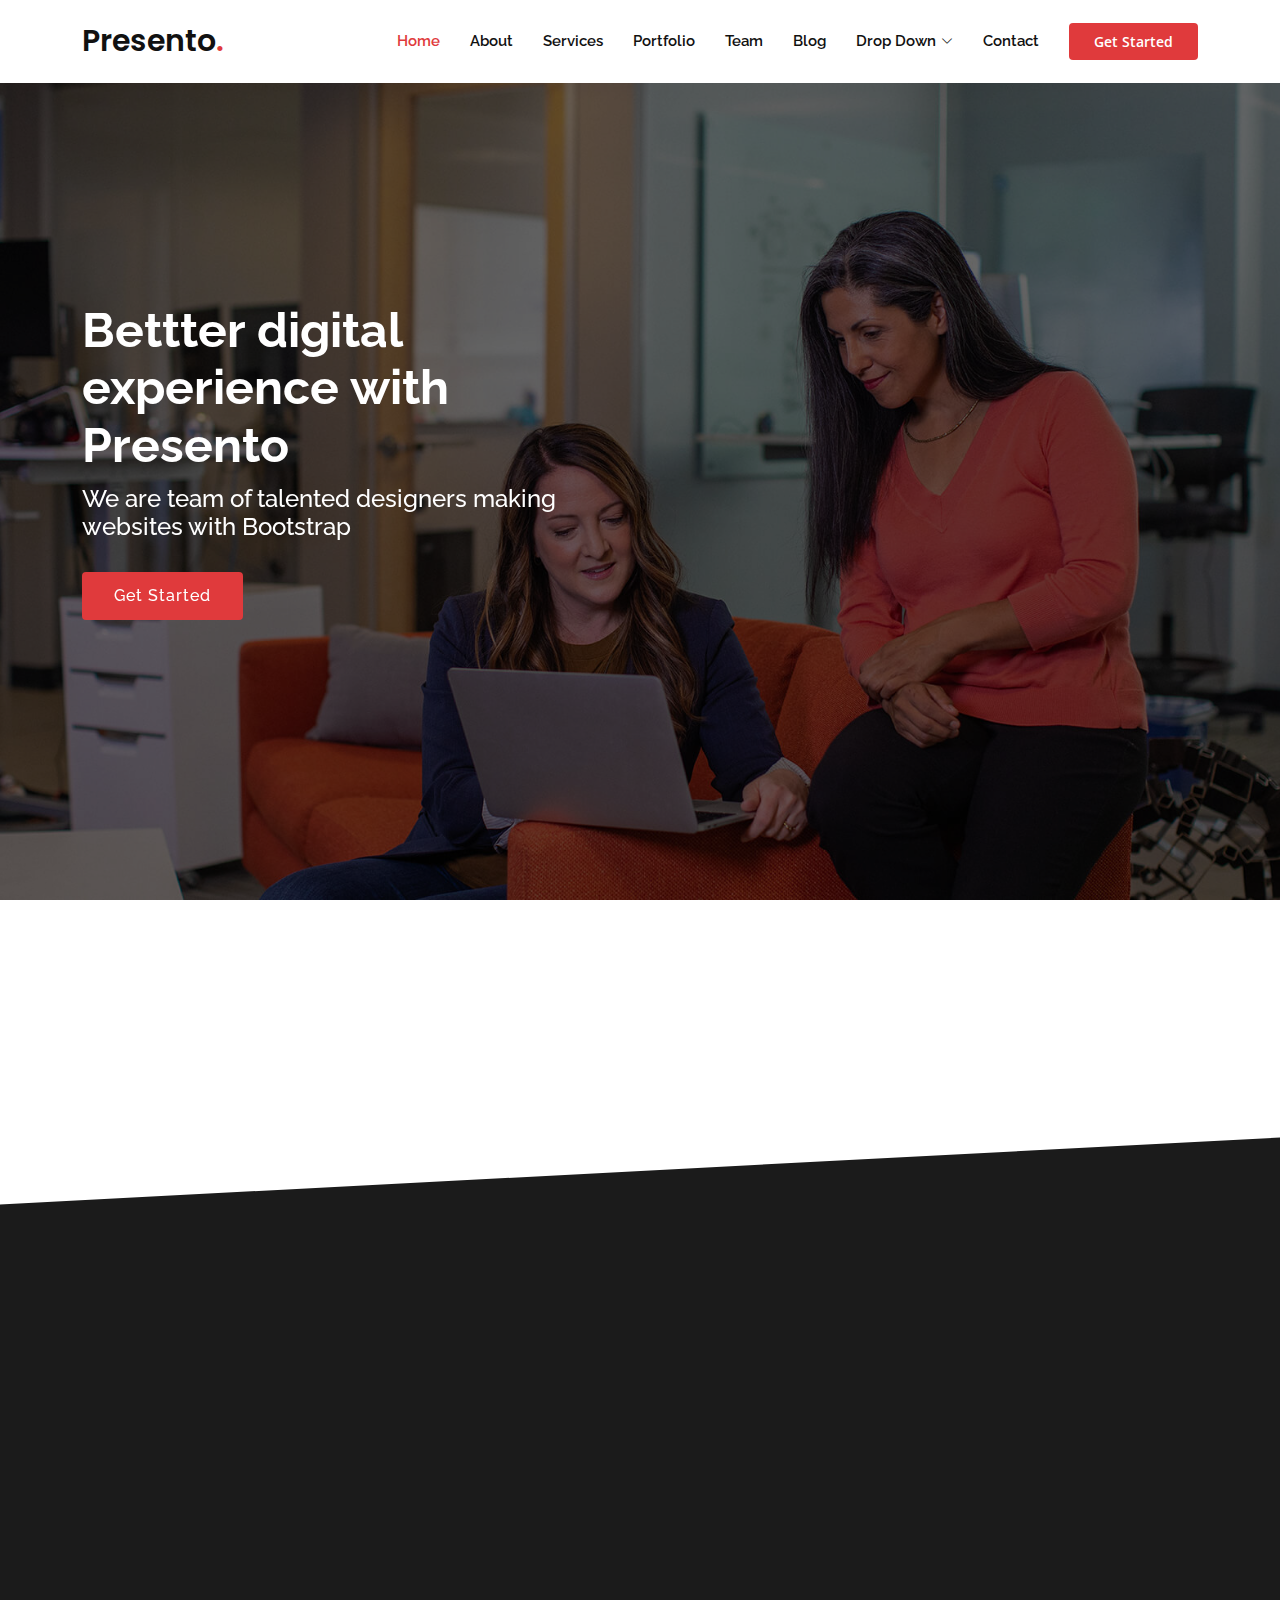
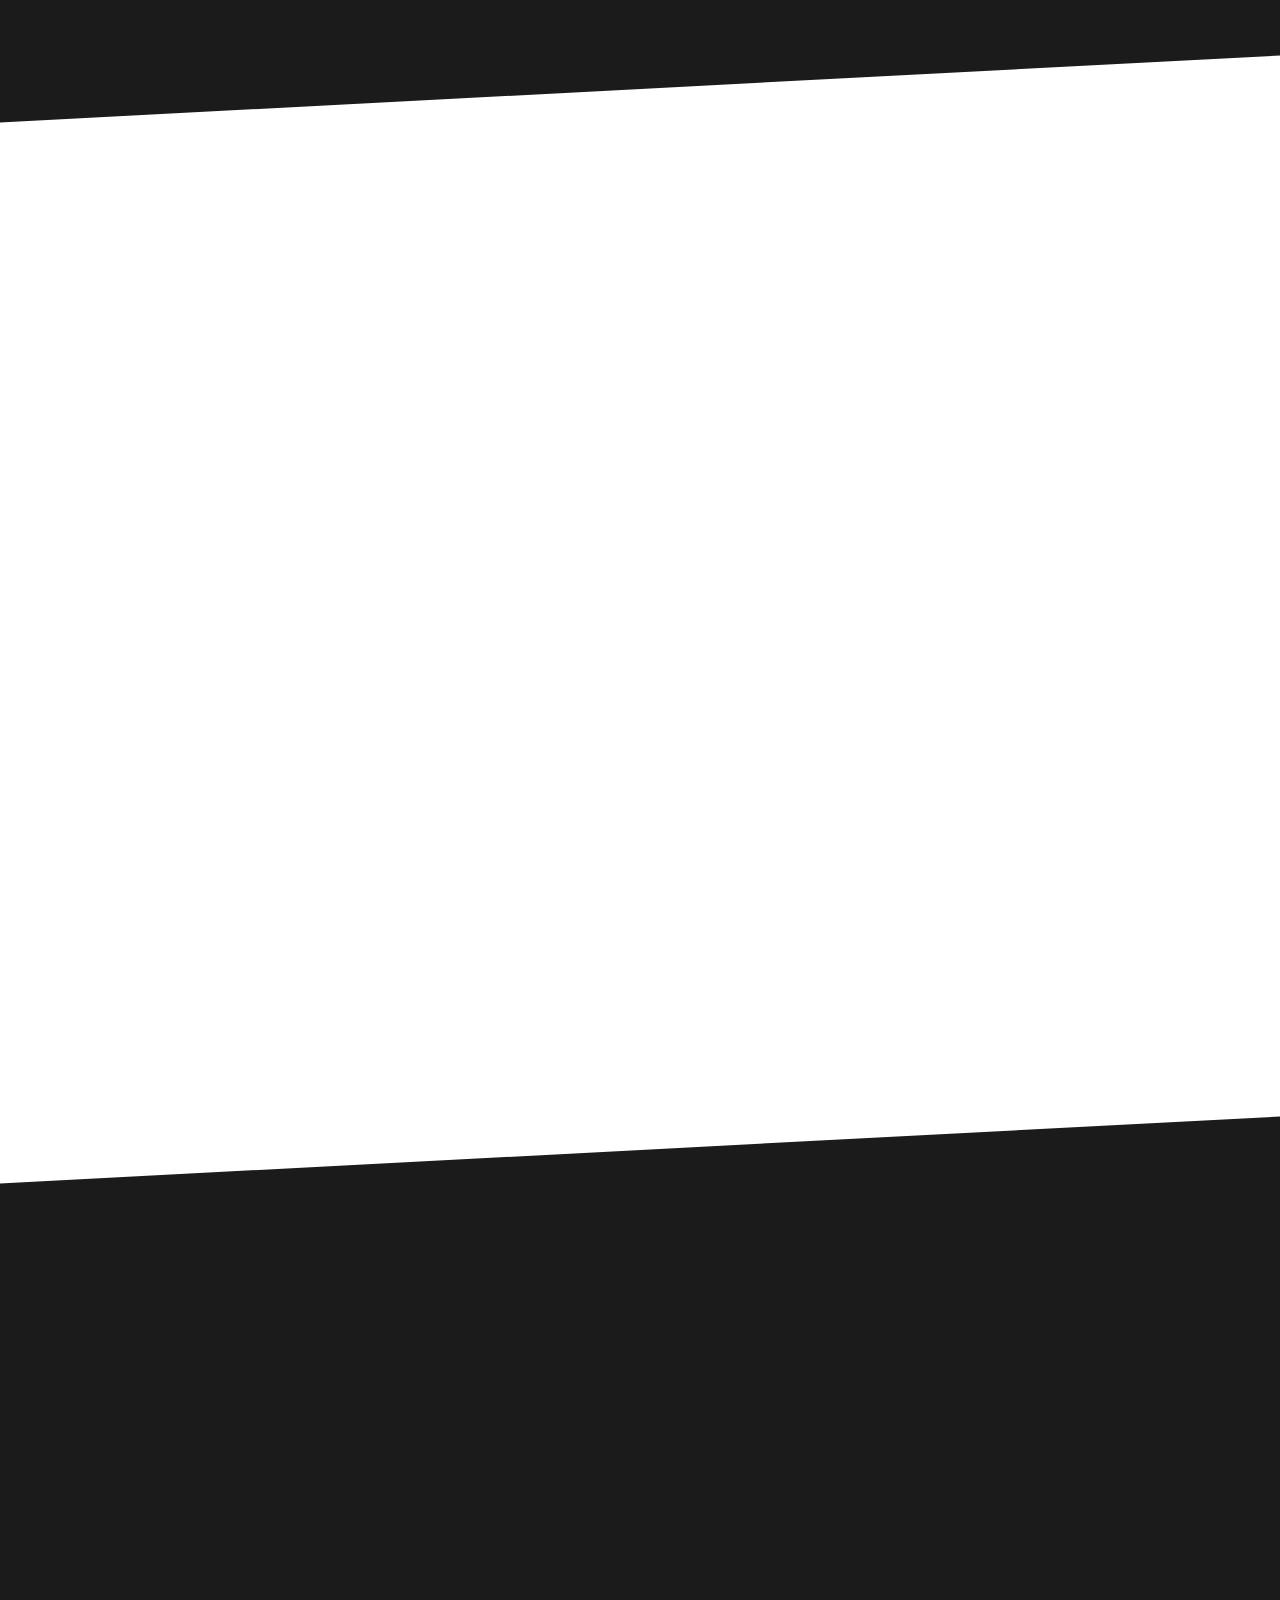
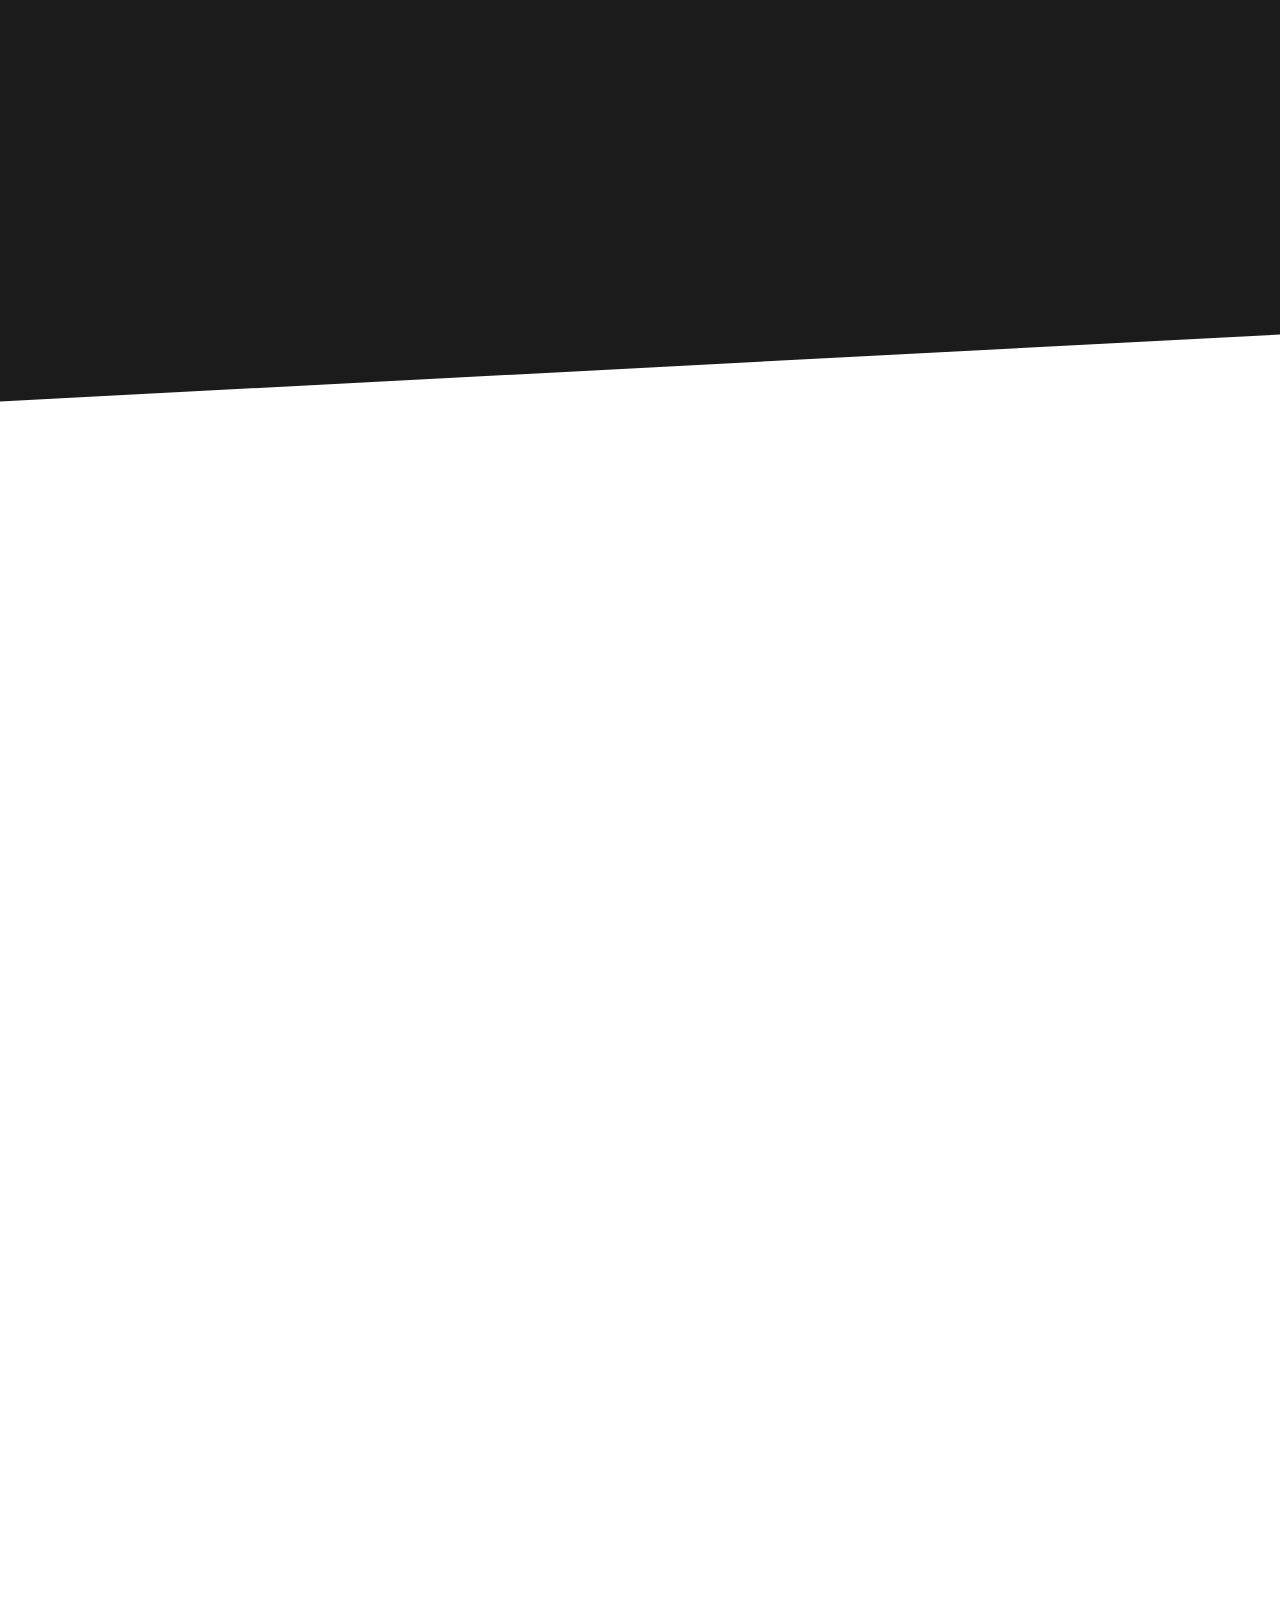
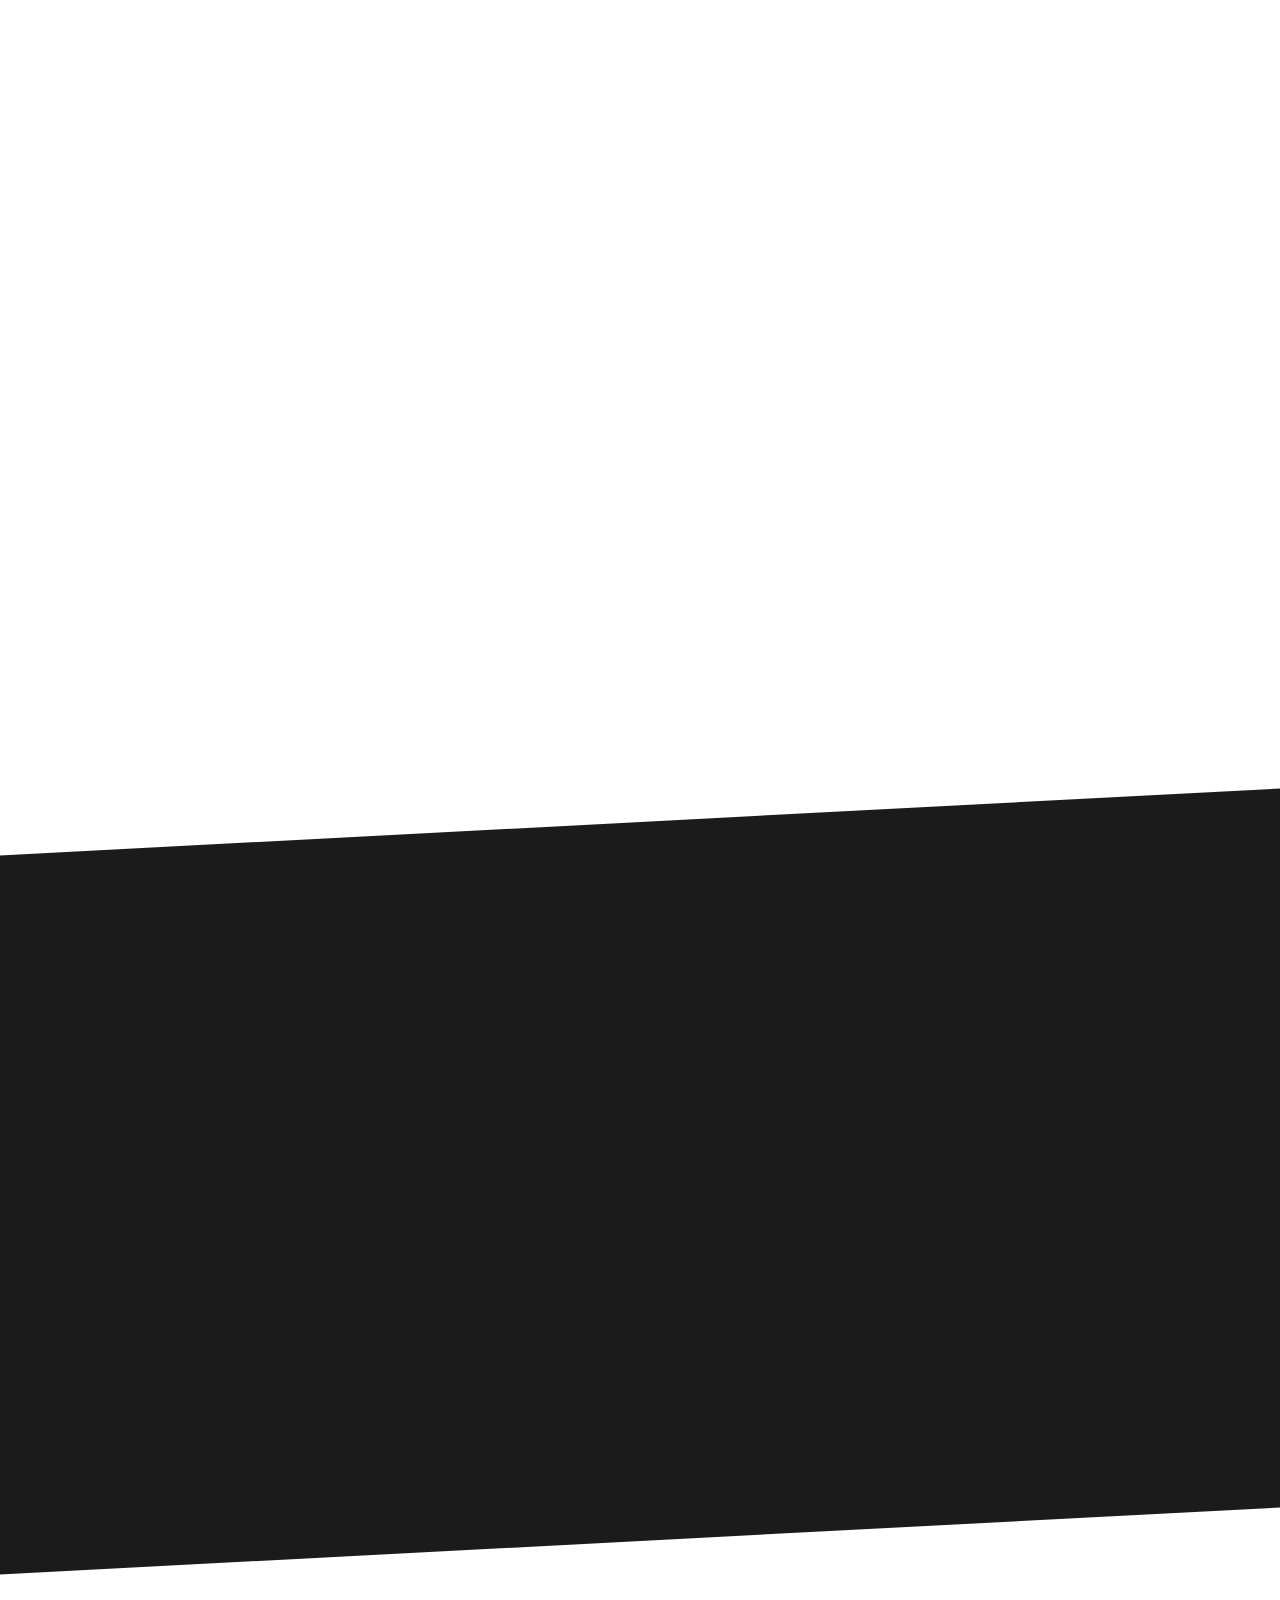
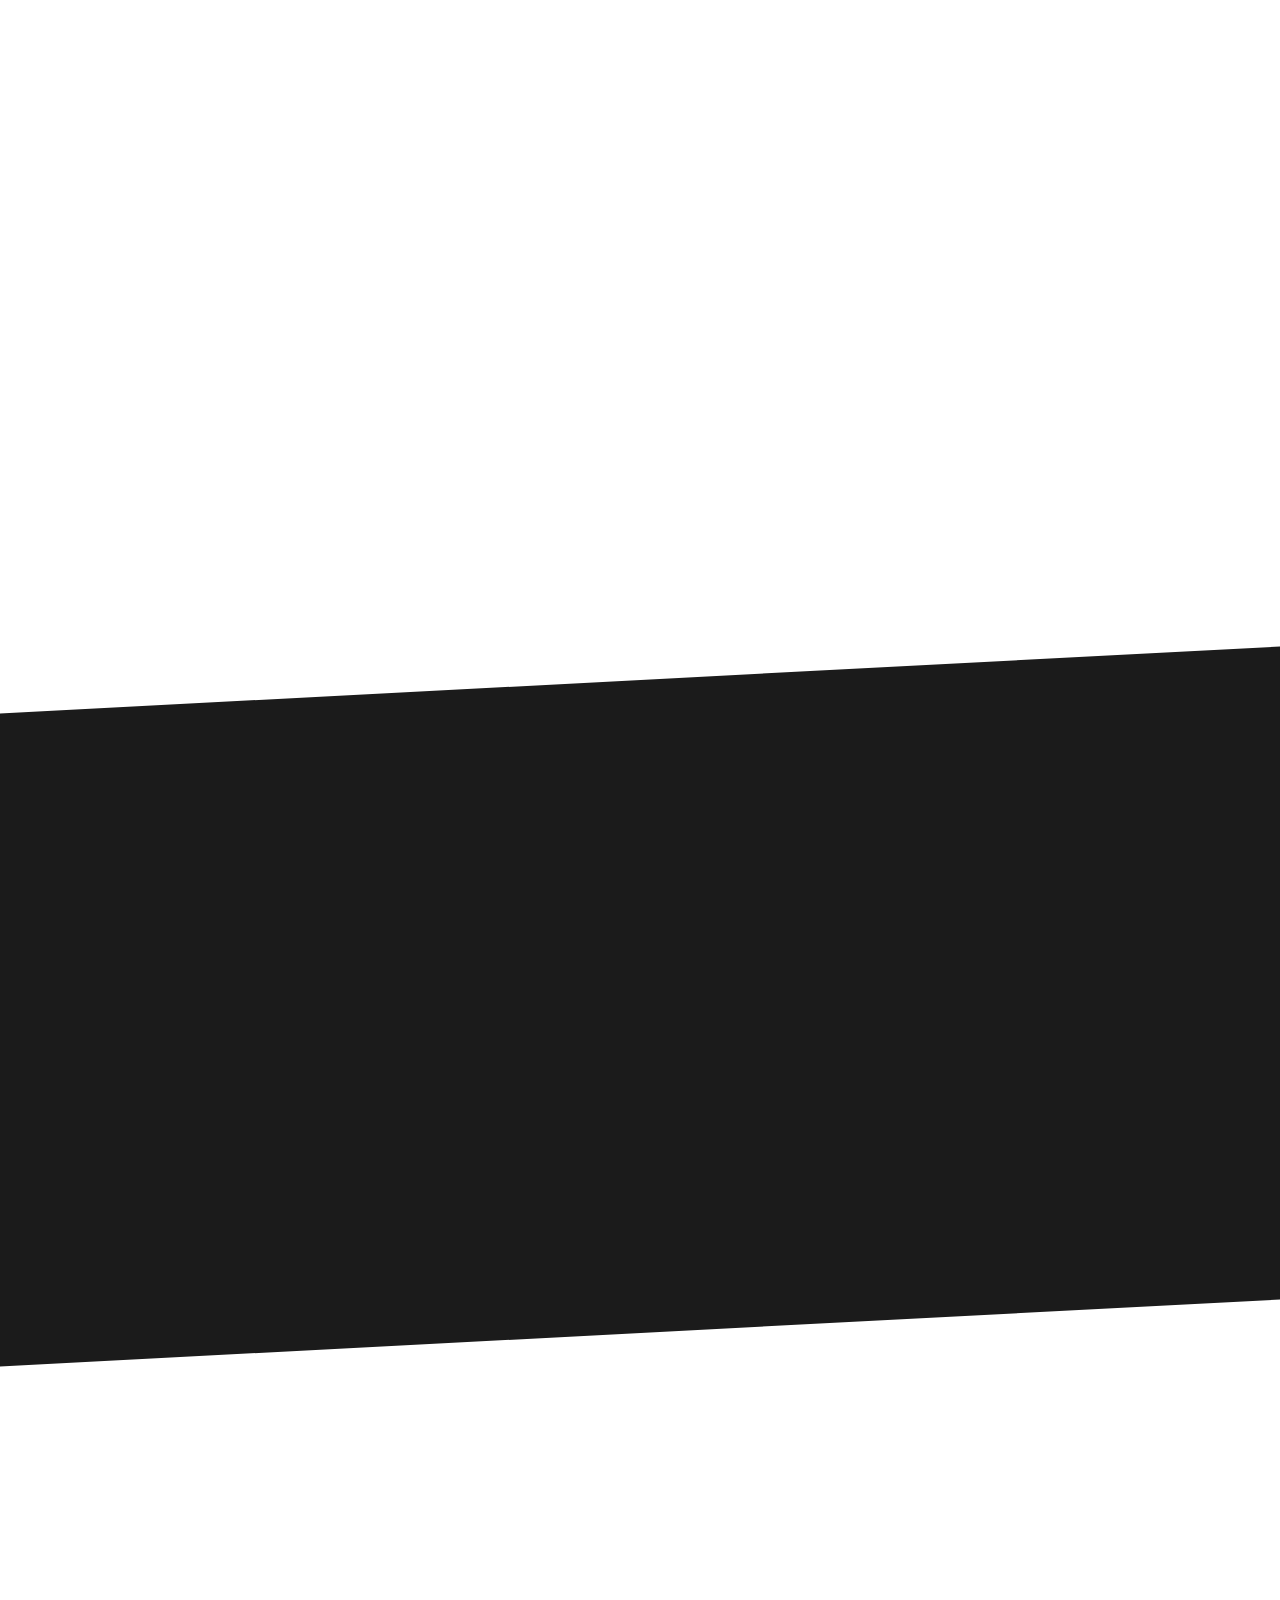
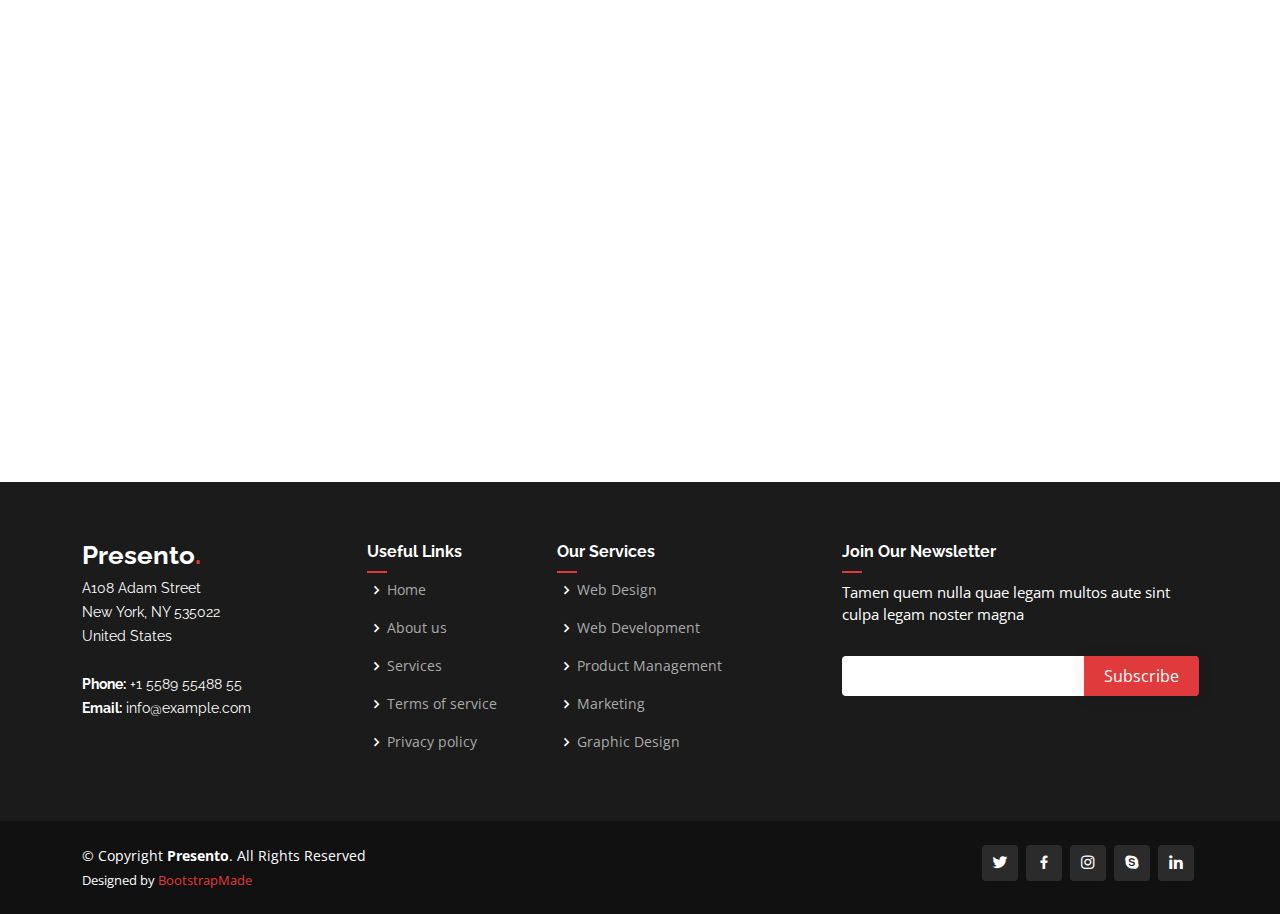
==== index.html @ 9e13e2d4 "asdasdasdas" ====
<!DOCTYPE html>
<html lang="en">

<head>
  <meta charset="utf-8">
  <meta content="width=device-width, initial-scale=1.0" name="viewport">

  <title>Presento Bootstrap Template - Index</title>
  <meta content="" name="description">
  <meta content="" name="keywords">

  <!-- Favicons -->
  <link href="assets/img/favicon.png" rel="icon">
  <link href="assets/img/apple-touch-icon.png" rel="apple-touch-icon">

  <!-- Google Fonts -->
  <link href="https://fonts.googleapis.com/css?family=Open+Sans:300,300i,400,400i,600,600i,700,700i|Raleway:300,300i,400,400i,500,500i,600,600i,700,700i|Poppins:300,300i,400,400i,500,500i,600,600i,700,700i" rel="stylesheet">

  <!-- Vendor CSS Files -->
  <link href="assets/vendor/aos/aos.css" rel="stylesheet">
  <link href="assets/vendor/bootstrap/css/bootstrap.min.css" rel="stylesheet">
  <link href="assets/vendor/bootstrap-icons/bootstrap-icons.css" rel="stylesheet">
  <link href="assets/vendor/boxicons/css/boxicons.min.css" rel="stylesheet">
  <link href="assets/vendor/glightbox/css/glightbox.min.css" rel="stylesheet">
  <link href="assets/vendor/remixicon/remixicon.css" rel="stylesheet">
  <link href="assets/vendor/swiper/swiper-bundle.min.css" rel="stylesheet">

  <!-- Template Main CSS File -->
  <link href="assets/css/style.css" rel="stylesheet">

  <!-- =======================================================
  * Template Name: Presento - v3.7.0
  * Template URL: https://bootstrapmade.com/presento-bootstrap-corporate-template/
  * Author: BootstrapMade.com
  * License: https://bootstrapmade.com/license/
  ======================================================== -->
</head>

<body>

  <!-- ======= Header ======= -->
  <header id="header" class="fixed-top d-flex align-items-center">
    <div class="container d-flex align-items-center">
      <h1 class="logo me-auto"><a href="index.html">Presento<span>.</span></a></h1>
      <!-- Uncomment below if you prefer to use an image logo -->
      <!-- <a href="index.html" class="logo me-auto"><img src="assets/img/logo.png" alt=""></a>-->

      <nav id="navbar" class="navbar order-last order-lg-0">
        <ul>
          <li><a class="nav-link scrollto active" href="#hero">Home</a></li>
          <li><a class="nav-link scrollto" href="#about">About</a></li>
          <li><a class="nav-link scrollto" href="#services">Services</a></li>
          <li><a class="nav-link scrollto " href="#portfolio">Portfolio</a></li>
          <li><a class="nav-link scrollto" href="#team">Team</a></li>
          <li><a href="blog.html">Blog</a></li>
          <li class="dropdown"><a href="#"><span>Drop Down</span> <i class="bi bi-chevron-down"></i></a>
            <ul>
              <li><a href="#">Drop Down 1</a></li>
              <li class="dropdown"><a href="#"><span>Deep Drop Down</span> <i class="bi bi-chevron-right"></i></a>
                <ul>
                  <li><a href="#">Deep Drop Down 1</a></li>
                  <li><a href="#">Deep Drop Down 2</a></li>
                  <li><a href="#">Deep Drop Down 3</a></li>
                  <li><a href="#">Deep Drop Down 4</a></li>
                  <li><a href="#">Deep Drop Down 5</a></li>
                </ul>
              </li>
              <li><a href="#">Drop Down 2</a></li>
              <li><a href="#">Drop Down 3</a></li>
              <li><a href="#">Drop Down 4</a></li>
            </ul>
          </li>
          <li><a class="nav-link scrollto" href="#contact">Contact</a></li>
        </ul>
        <i class="bi bi-list mobile-nav-toggle"></i>
      </nav><!-- .navbar -->

      <a href="#about" class="get-started-btn scrollto">Get Started</a>
    </div>
  </header><!-- End Header -->

  <!-- ======= Hero Section ======= -->
  <section id="hero" class="d-flex align-items-center">

    <div class="container" data-aos="zoom-out" data-aos-delay="100">
      <div class="row">
        <div class="col-xl-6">
          <h1>Bettter digital experience with Presento</h1>
          <h2>We are team of talented designers making websites with Bootstrap</h2>
          <a href="#about" class="btn-get-started scrollto">Get Started</a>
        </div>
      </div>
    </div>

  </section><!-- End Hero -->

  <main id="main">

    <!-- ======= Clients Section ======= -->
    <section id="clients" class="clients">
      <div class="container" data-aos="zoom-in">

        <div class="clients-slider swiper">
          <div class="swiper-wrapper align-items-center">
            <div class="swiper-slide"><img src="assets/img/clients/client-1.png" class="img-fluid" alt=""></div>
            <div class="swiper-slide"><img src="assets/img/clients/client-2.png" class="img-fluid" alt=""></div>
            <div class="swiper-slide"><img src="assets/img/clients/client-3.png" class="img-fluid" alt=""></div>
            <div class="swiper-slide"><img src="assets/img/clients/client-4.png" class="img-fluid" alt=""></div>
            <div class="swiper-slide"><img src="assets/img/clients/client-5.png" class="img-fluid" alt=""></div>
            <div class="swiper-slide"><img src="assets/img/clients/client-6.png" class="img-fluid" alt=""></div>
            <div class="swiper-slide"><img src="assets/img/clients/client-7.png" class="img-fluid" alt=""></div>
            <div class="swiper-slide"><img src="assets/img/clients/client-8.png" class="img-fluid" alt=""></div>
          </div>
          <div class="swiper-pagination"></div>
          <!-- a comment -->
          <!-- a comment -->
        </div>

      </div>
    </section><!-- End Clients Section -->

    <!-- ======= About Section ======= -->
    <section id="about" class="about section-bg">
      <div class="container" data-aos="fade-up">

        <div class="row no-gutters">
          <div class="content col-xl-5 d-flex align-items-stretch">
            <div class="content">
              <h3>Voluptatem dignissimos provident quasi</h3>
              <p>
                Lorem ipsum dolor sit amet, consectetur adipiscing elit, sed do eiusmod tempor incididunt ut labore et dolore magna aliqua. Duis aute irure dolor in reprehenderit
              </p>
              <a href="#" class="about-btn"><span>About us</span> <i class="bx bx-chevron-right"></i></a>
            </div>
          </div>
          <div class="col-xl-7 d-flex align-items-stretch">
            <div class="icon-boxes d-flex flex-column justify-content-center">
              <div class="row">
                <div class="col-md-6 icon-box" data-aos="fade-up" data-aos-delay="100">
                  <i class="bx bx-receipt"></i>
                  <h4>Corporis voluptates sit</h4>
                  <p>Consequuntur sunt aut quasi enim aliquam quae harum pariatur laboris nisi ut aliquip</p>
                </div>
                <div class="col-md-6 icon-box" data-aos="fade-up" data-aos-delay="200">
                  <i class="bx bx-cube-alt"></i>
                  <h4>Ullamco laboris nisi</h4>
                  <p>Excepteur sint occaecat cupidatat non proident, sunt in culpa qui officia deserunt</p>
                </div>
                <div class="col-md-6 icon-box" data-aos="fade-up" data-aos-delay="300">
                  <i class="bx bx-images"></i>
                  <h4>Labore consequatur</h4>
                  <p>Aut suscipit aut cum nemo deleniti aut omnis. Doloribus ut maiores omnis facere</p>
                </div>
                <div class="col-md-6 icon-box" data-aos="fade-up" data-aos-delay="400">
                  <i class="bx bx-shield"></i>
                  <h4>Beatae veritatis</h4>
                  <p>Expedita veritatis consequuntur nihil tempore laudantium vitae denat pacta</p>
                </div>
              </div>
            </div><!-- End .content-->
          </div>
        </div>

      </div>
    </section><!-- End About Section -->

    <!-- ======= Counts Section ======= -->
    <section id="counts" class="counts">
      <div class="container" data-aos="fade-up">

        <div class="row">

          <div class="col-lg-3 col-md-6">
            <div class="count-box">
              <i class="bi bi-emoji-smile"></i>
              <span data-purecounter-start="0" data-purecounter-end="232" data-purecounter-duration="1" class="purecounter"></span>
              <p>Happy Clients</p>
            </div>
          </div>

          <div class="col-lg-3 col-md-6 mt-5 mt-md-0">
            <div class="count-box">
              <i class="bi bi-journal-richtext"></i>
              <span data-purecounter-start="0" data-purecounter-end="521" data-purecounter-duration="1" class="purecounter"></span>
              <p>Projects</p>
            </div>
          </div>

          <div class="col-lg-3 col-md-6 mt-5 mt-lg-0">
            <div class="count-box">
              <i class="bi bi-headset"></i>
              <span data-purecounter-start="0" data-purecounter-end="1463" data-purecounter-duration="1" class="purecounter"></span>
              <p>Hours Of Support</p>
            </div>
          </div>

          <div class="col-lg-3 col-md-6 mt-5 mt-lg-0">
            <div class="count-box">
              <i class="bi bi-people"></i>
              <span data-purecounter-start="0" data-purecounter-end="15" data-purecounter-duration="1" class="purecounter"></span>
              <p>Hard Workers</p>
            </div>
          </div>

        </div>

      </div>
    </section><!-- End Counts Section -->

    <!-- ======= Tabs Section ======= -->
    <section id="tabs" class="tabs">
      <div class="container" data-aos="fade-up">

        <ul class="nav nav-tabs row d-flex">
          <li class="nav-item col-3">
            <a class="nav-link active show" data-bs-toggle="tab" data-bs-target="#tab-1">
              <i class="ri-gps-line"></i>
              <h4 class="d-none d-lg-block">Modi sit est dela pireda nest</h4>
            </a>
          </li>
          <li class="nav-item col-3">
            <a class="nav-link" data-bs-toggle="tab" data-bs-target="#tab-2">
              <i class="ri-body-scan-line"></i>
              <h4 class="d-none d-lg-block">Unde praesenti mara setra le</h4>
            </a>
          </li>
          <li class="nav-item col-3">
            <a class="nav-link" data-bs-toggle="tab" data-bs-target="#tab-3">
              <i class="ri-sun-line"></i>
              <h4 class="d-none d-lg-block">Pariatur explica nitro dela</h4>
            </a>
          </li>
          <li class="nav-item col-3">
            <a class="nav-link" data-bs-toggle="tab" data-bs-target="#tab-4">
              <i class="ri-store-line"></i>
              <h4 class="d-none d-lg-block">Nostrum qui dile node</h4>
            </a>
          </li>
        </ul>

        <div class="tab-content">
          <div class="tab-pane active show" id="tab-1">
            <div class="row">
              <div class="col-lg-6 order-2 order-lg-1 mt-3 mt-lg-0" data-aos="fade-up" data-aos-delay="100">
                <h3>Voluptatem dignissimos provident quasi corporis voluptates sit assumenda.</h3>
                <p class="fst-italic">
                  Lorem ipsum dolor sit amet, consectetur adipiscing elit, sed do eiusmod tempor incididunt ut labore et dolore
                  magna aliqua.
                </p>
                <ul>
                  <li><i class="ri-check-double-line"></i> Ullamco laboris nisi ut aliquip ex ea commodo consequat.</li>
                  <li><i class="ri-check-double-line"></i> Duis aute irure dolor in reprehenderit in voluptate velit.</li>
                  <li><i class="ri-check-double-line"></i> Ullamco laboris nisi ut aliquip ex ea commodo consequat. Duis aute irure dolor in reprehenderit in voluptate trideta storacalaperda mastiro dolore eu fugiat nulla pariatur.</li>
                </ul>
                <p>
                  Ullamco laboris nisi ut aliquip ex ea commodo consequat. Duis aute irure dolor in reprehenderit in voluptate
                  velit esse cillum dolore eu fugiat nulla pariatur. Excepteur sint occaecat cupidatat non proident, sunt in
                  culpa qui officia deserunt mollit anim id est laborum
                </p>
              </div>
              <div class="col-lg-6 order-1 order-lg-2 text-center" data-aos="fade-up" data-aos-delay="200">
                <img src="assets/img/tabs-1.jpg" alt="" class="img-fluid">
              </div>
            </div>
          </div>
          <div class="tab-pane" id="tab-2">
            <div class="row">
              <div class="col-lg-6 order-2 order-lg-1 mt-3 mt-lg-0">
                <h3>Neque exercitationem debitis soluta quos debitis quo mollitia officia est</h3>
                <p>
                  Ullamco laboris nisi ut aliquip ex ea commodo consequat. Duis aute irure dolor in reprehenderit in voluptate
                  velit esse cillum dolore eu fugiat nulla pariatur. Excepteur sint occaecat cupidatat non proident, sunt in
                  culpa qui officia deserunt mollit anim id est laborum
                </p>
                <p class="fst-italic">
                  Lorem ipsum dolor sit amet, consectetur adipiscing elit, sed do eiusmod tempor incididunt ut labore et dolore
                  magna aliqua.
                </p>
                <ul>
                  <li><i class="ri-check-double-line"></i> Ullamco laboris nisi ut aliquip ex ea commodo consequat.</li>
                  <li><i class="ri-check-double-line"></i> Duis aute irure dolor in reprehenderit in voluptate velit.</li>
                  <li><i class="ri-check-double-line"></i> Provident mollitia neque rerum asperiores dolores quos qui a. Ipsum neque dolor voluptate nisi sed.</li>
                  <li><i class="ri-check-double-line"></i> Ullamco laboris nisi ut aliquip ex ea commodo consequat. Duis aute irure dolor in reprehenderit in voluptate trideta storacalaperda mastiro dolore eu fugiat nulla pariatur.</li>
                </ul>
              </div>
              <div class="col-lg-6 order-1 order-lg-2 text-center">
                <img src="assets/img/tabs-2.jpg" alt="" class="img-fluid">
              </div>
            </div>
          </div>
          <div class="tab-pane" id="tab-3">
            <div class="row">
              <div class="col-lg-6 order-2 order-lg-1 mt-3 mt-lg-0">
                <h3>Voluptatibus commodi ut accusamus ea repudiandae ut autem dolor ut assumenda</h3>
                <p>
                  Ullamco laboris nisi ut aliquip ex ea commodo consequat. Duis aute irure dolor in reprehenderit in voluptate
                  velit esse cillum dolore eu fugiat nulla pariatur. Excepteur sint occaecat cupidatat non proident, sunt in
                  culpa qui officia deserunt mollit anim id est laborum
                </p>
                <ul>
                  <li><i class="ri-check-double-line"></i> Ullamco laboris nisi ut aliquip ex ea commodo consequat.</li>
                  <li><i class="ri-check-double-line"></i> Duis aute irure dolor in reprehenderit in voluptate velit.</li>
                  <li><i class="ri-check-double-line"></i> Provident mollitia neque rerum asperiores dolores quos qui a. Ipsum neque dolor voluptate nisi sed.</li>
                </ul>
                <p class="fst-italic">
                  Lorem ipsum dolor sit amet, consectetur adipiscing elit, sed do eiusmod tempor incididunt ut labore et dolore
                  magna aliqua.
                </p>
              </div>
              <div class="col-lg-6 order-1 order-lg-2 text-center">
                <img src="assets/img/tabs-3.jpg" alt="" class="img-fluid">
              </div>
            </div>
          </div>
          <div class="tab-pane" id="tab-4">
            <div class="row">
              <div class="col-lg-6 order-2 order-lg-1 mt-3 mt-lg-0">
                <h3>Omnis fugiat ea explicabo sunt dolorum asperiores sequi inventore rerum</h3>
                <p>
                  Ullamco laboris nisi ut aliquip ex ea commodo consequat. Duis aute irure dolor in reprehenderit in voluptate
                  velit esse cillum dolore eu fugiat nulla pariatur. Excepteur sint occaecat cupidatat non proident, sunt in
                  culpa qui officia deserunt mollit anim id est laborum
                </p>
                <p class="fst-italic">
                  Lorem ipsum dolor sit amet, consectetur adipiscing elit, sed do eiusmod tempor incididunt ut labore et dolore
                  magna aliqua.
                </p>
                <ul>
                  <li><i class="ri-check-double-line"></i> Ullamco laboris nisi ut aliquip ex ea commodo consequat.</li>
                  <li><i class="ri-check-double-line"></i> Duis aute irure dolor in reprehenderit in voluptate velit.</li>
                  <li><i class="ri-check-double-line"></i> Ullamco laboris nisi ut aliquip ex ea commodo consequat. Duis aute irure dolor in reprehenderit in voluptate trideta storacalaperda mastiro dolore eu fugiat nulla pariatur.</li>
                </ul>
              </div>
              <div class="col-lg-6 order-1 order-lg-2 text-center">
                <img src="assets/img/tabs-4.jpg" alt="" class="img-fluid">
              </div>
            </div>
          </div>
        </div>

      </div>
    </section><!-- End Tabs Section -->

    <!-- ======= Services Section ======= -->
    <section id="services" class="services section-bg ">
      <div class="container" data-aos="fade-up">

        <div class="section-title">
          <h2>Services</h2>
          <p>Magnam dolores commodi suscipit. Necessitatibus eius consequatur ex aliquid fuga eum quidem. Sit sint consectetur velit. Quisquam quos quisquam cupiditate. Et nemo qui impedit suscipit alias ea.</p>
        </div>

        <div class="row">
          <div class="col-md-6">
            <div class="icon-box" data-aos="fade-up" data-aos-delay="100">
              <i class="bi bi-briefcase"></i>
              <h4><a href="#">Lorem Ipsum</a></h4>
              <p>Voluptatum deleniti atque corrupti quos dolores et quas molestias excepturi sint occaecati cupiditate non provident</p>
            </div>
          </div>
          <div class="col-md-6 mt-4 mt-md-0">
            <div class="icon-box" data-aos="fade-up" data-aos-delay="200">
              <i class="bi bi-card-checklist"></i>
              <h4><a href="#">Dolor Sitema</a></h4>
              <p>Minim veniam, quis nostrud exercitation ullamco laboris nisi ut aliquip ex ea commodo consequat tarad limino ata</p>
            </div>
          </div>
          <div class="col-md-6 mt-4 mt-md-0">
            <div class="icon-box" data-aos="fade-up" data-aos-delay="300">
              <i class="bi bi-bar-chart"></i>
              <h4><a href="#">Sed ut perspiciatis</a></h4>
              <p>Duis aute irure dolor in reprehenderit in voluptate velit esse cillum dolore eu fugiat nulla pariatur</p>
            </div>
          </div>
          <div class="col-md-6 mt-4 mt-md-0">
            <div class="icon-box" data-aos="fade-up" data-aos-delay="400">
              <i class="bi bi-binoculars"></i>
              <h4><a href="#">Nemo Enim</a></h4>
              <p>Excepteur sint occaecat cupidatat non proident, sunt in culpa qui officia deserunt mollit anim id est laborum</p>
            </div>
          </div>
          <div class="col-md-6 mt-4 mt-md-0">
            <div class="icon-box" data-aos="fade-up" data-aos-delay="500">
              <i class="bi bi-brightness-high"></i>
              <h4><a href="#">Magni Dolore</a></h4>
              <p>At vero eos et accusamus et iusto odio dignissimos ducimus qui blanditiis praesentium voluptatum deleniti atque</p>
            </div>
          </div>
          <div class="col-md-6 mt-4 mt-md-0">
            <div class="icon-box" data-aos="fade-up" data-aos-delay="600">
              <i class="bi bi-calendar4-week"></i>
              <h4><a href="#">Eiusmod Tempor</a></h4>
              <p>Et harum quidem rerum facilis est et expedita distinctio. Nam libero tempore, cum soluta nobis est eligendi</p>
            </div>
          </div>
        </div>

      </div>
    </section><!-- End Services Section -->

    <!-- ======= Portfolio Section ======= -->
    <section id="portfolio" class="portfolio">
      <div class="container" data-aos="fade-up">

        <div class="section-title">
          <h2>Portfolio</h2>
          <p>Magnam dolores commodi suscipit. Necessitatibus eius consequatur ex aliquid fuga eum quidem. Sit sint consectetur velit. Quisquam quos quisquam cupiditate. Et nemo qui impedit suscipit alias ea.</p>
        </div>

        <div class="row" data-aos="fade-up" data-aos-delay="100">
          <div class="col-lg-12 d-flex justify-content-center">
            <ul id="portfolio-flters">
              <li data-filter="*" class="filter-active">All</li>
              <li data-filter=".filter-app">App</li>
              <li data-filter=".filter-card">Card</li>
              <li data-filter=".filter-web">Web</li>
            </ul>
          </div>
        </div>

        <div class="row portfolio-container" data-aos="fade-up" data-aos-delay="200">

          <div class="col-lg-4 col-md-6 portfolio-item filter-app">
            <div class="portfolio-wrap">
              <img src="assets/img/portfolio/portfolio-1.jpg" class="img-fluid" alt="">
              <div class="portfolio-info">
                <h4>App 1</h4>
                <p>App</p>
                <div class="portfolio-links">
                  <a href="assets/img/portfolio/portfolio-1.jpg" data-gallery="portfolioGallery" class="portfolio-lightbox" title="App 1"><i class="bx bx-plus"></i></a>
                  <a href="portfolio-details.html" title="More Details"><i class="bx bx-link"></i></a>
                </div>
              </div>
            </div>
          </div>

          <div class="col-lg-4 col-md-6 portfolio-item filter-web">
            <div class="portfolio-wrap">
              <img src="assets/img/portfolio/portfolio-2.jpg" class="img-fluid" alt="">
              <div class="portfolio-info">
                <h4>Web 3</h4>
                <p>Web</p>
                <div class="portfolio-links">
                  <a href="assets/img/portfolio/portfolio-2.jpg" data-gallery="portfolioGallery" class="portfolio-lightbox" title="Web 3"><i class="bx bx-plus"></i></a>
                  <a href="portfolio-details.html" title="More Details"><i class="bx bx-link"></i></a>
                </div>
              </div>
            </div>
          </div>

          <div class="col-lg-4 col-md-6 portfolio-item filter-app">
            <div class="portfolio-wrap">
              <img src="assets/img/portfolio/portfolio-3.jpg" class="img-fluid" alt="">
              <div class="portfolio-info">
                <h4>App 2</h4>
                <p>App</p>
                <div class="portfolio-links">
                  <a href="assets/img/portfolio/portfolio-3.jpg" data-gallery="portfolioGallery" class="portfolio-lightbox" title="App 2"><i class="bx bx-plus"></i></a>
                  <a href="portfolio-details.html" title="More Details"><i class="bx bx-link"></i></a>
                </div>
              </div>
            </div>
          </div>

          <div class="col-lg-4 col-md-6 portfolio-item filter-card">
            <div class="portfolio-wrap">
              <img src="assets/img/portfolio/portfolio-4.jpg" class="img-fluid" alt="">
              <div class="portfolio-info">
                <h4>Card 2</h4>
                <p>Card</p>
                <div class="portfolio-links">
                  <a href="assets/img/portfolio/portfolio-4.jpg" data-gallery="portfolioGallery" class="portfolio-lightbox" title="Card 2"><i class="bx bx-plus"></i></a>
                  <a href="portfolio-details.html" title="More Details"><i class="bx bx-link"></i></a>
                </div>
              </div>
            </div>
          </div>

          <div class="col-lg-4 col-md-6 portfolio-item filter-web">
            <div class="portfolio-wrap">
              <img src="assets/img/portfolio/portfolio-5.jpg" class="img-fluid" alt="">
              <div class="portfolio-info">
                <h4>Web 2</h4>
                <p>Web</p>
                <div class="portfolio-links">
                  <a href="assets/img/portfolio/portfolio-5.jpg" data-gallery="portfolioGallery" class="portfolio-lightbox" title="Web 2"><i class="bx bx-plus"></i></a>
                  <a href="portfolio-details.html" title="More Details"><i class="bx bx-link"></i></a>
                </div>
              </div>
            </div>
          </div>

          <div class="col-lg-4 col-md-6 portfolio-item filter-app">
            <div class="portfolio-wrap">
              <img src="assets/img/portfolio/portfolio-6.jpg" class="img-fluid" alt="">
              <div class="portfolio-info">
                <h4>App 3</h4>
                <p>App</p>
                <div class="portfolio-links">
                  <a href="assets/img/portfolio/portfolio-6.jpg" data-gallery="portfolioGallery" class="portfolio-lightbox" title="App 3"><i class="bx bx-plus"></i></a>
                  <a href="portfolio-details.html" title="More Details"><i class="bx bx-link"></i></a>
                </div>
              </div>
            </div>
          </div>

          <div class="col-lg-4 col-md-6 portfolio-item filter-card">
            <div class="portfolio-wrap">
              <img src="assets/img/portfolio/portfolio-7.jpg" class="img-fluid" alt="">
              <div class="portfolio-info">
                <h4>Card 1</h4>
                <p>Card</p>
                <div class="portfolio-links">
                  <a href="assets/img/portfolio/portfolio-7.jpg" data-gallery="portfolioGallery" class="portfolio-lightbox" title="Card 1"><i class="bx bx-plus"></i></a>
                  <a href="portfolio-details.html" title="More Details"><i class="bx bx-link"></i></a>
                </div>
              </div>
            </div>
          </div>

          <div class="col-lg-4 col-md-6 portfolio-item filter-card">
            <div class="portfolio-wrap">
              <img src="assets/img/portfolio/portfolio-8.jpg" class="img-fluid" alt="">
              <div class="portfolio-info">
                <h4>Card 3</h4>
                <p>Card</p>
                <div class="portfolio-links">
                  <a href="assets/img/portfolio/portfolio-8.jpg" data-gallery="portfolioGallery" class="portfolio-lightbox" title="Card 3"><i class="bx bx-plus"></i></a>
                  <a href="portfolio-details.html" title="More Details"><i class="bx bx-link"></i></a>
                </div>
              </div>
            </div>
          </div>

          <div class="col-lg-4 col-md-6 portfolio-item filter-web">
            <div class="portfolio-wrap">
              <img src="assets/img/portfolio/portfolio-9.jpg" class="img-fluid" alt="">
              <div class="portfolio-info">
                <h4>Web 3</h4>
                <p>Web</p>
                <div class="portfolio-links">
                  <a href="assets/img/portfolio/portfolio-9.jpg" data-gallery="portfolioGallery" class="portfolio-lightbox" title="Web 3"><i class="bx bx-plus"></i></a>
                  <a href="portfolio-details.html" title="More Details"><i class="bx bx-link"></i></a>
                </div>
              </div>
            </div>
          </div>

        </div>

      </div>
    </section><!-- End Portfolio Section -->

    <!-- ======= Testimonials Section ======= -->
    <section id="testimonials" class="testimonials">
      <div class="container" data-aos="fade-up">
        <div class="section-title">
          <h2>Testimonials</h2>
          <p>Magnam dolores commodi suscipit. Necessitatibus eius consequatur ex aliquid fuga eum quidem. Sit sint consectetur velit. Quisquam quos quisquam cupiditate. Et nemo qui impedit suscipit alias ea.</p>
        </div>

        <div class="testimonials-slider swiper" data-aos="fade-up" data-aos-delay="100">
          <div class="swiper-wrapper">

            <div class="swiper-slide">
              <div class="testimonial-wrap">
                <div class="testimonial-item">
                  <img src="assets/img/testimonials/testimonials-1.jpg" class="testimonial-img" alt="">
                  <h3>Saul Goodman</h3>
                  <h4>Ceo &amp; Founder</h4>
                  <p>
                    <i class="bx bxs-quote-alt-left quote-icon-left"></i>
                    Proin iaculis purus consequat sem cure digni ssim donec porttitora entum suscipit rhoncus. Accusantium quam, ultricies eget id, aliquam eget nibh et. Maecen aliquam, risus at semper.
                    <i class="bx bxs-quote-alt-right quote-icon-right"></i>
                  </p>
                </div>
              </div>
            </div><!-- End testimonial item -->

            <div class="swiper-slide">
              <div class="testimonial-wrap">
                <div class="testimonial-item">
                  <img src="assets/img/testimonials/testimonials-2.jpg" class="testimonial-img" alt="">
                  <h3>Sara Wilsson</h3>
                  <h4>Designer</h4>
                  <p>
                    <i class="bx bxs-quote-alt-left quote-icon-left"></i>
                    Export tempor illum tamen malis malis eram quae irure esse labore quem cillum quid cillum eram malis quorum velit fore eram velit sunt aliqua noster fugiat irure amet legam anim culpa.
                    <i class="bx bxs-quote-alt-right quote-icon-right"></i>
                  </p>
                </div>
              </div>
            </div><!-- End testimonial item -->

            <div class="swiper-slide">
              <div class="testimonial-wrap">
                <div class="testimonial-item">
                  <img src="assets/img/testimonials/testimonials-3.jpg" class="testimonial-img" alt="">
                  <h3>Jena Karlis</h3>
                  <h4>Store Owner</h4>
                  <p>
                    <i class="bx bxs-quote-alt-left quote-icon-left"></i>
                    Enim nisi quem export duis labore cillum quae magna enim sint quorum nulla quem veniam duis minim tempor labore quem eram duis noster aute amet eram fore quis sint minim.
                    <i class="bx bxs-quote-alt-right quote-icon-right"></i>
                  </p>
                </div>
              </div>
            </div><!-- End testimonial item -->

            <div class="swiper-slide">
              <div class="testimonial-wrap">
                <div class="testimonial-item">
                  <img src="assets/img/testimonials/testimonials-4.jpg" class="testimonial-img" alt="">
                  <h3>Matt Brandon</h3>
                  <h4>Freelancer</h4>
                  <p>
                    <i class="bx bxs-quote-alt-left quote-icon-left"></i>
                    Fugiat enim eram quae cillum dolore dolor amet nulla culpa multos export minim fugiat minim velit minim dolor enim duis veniam ipsum anim magna sunt elit fore quem dolore labore illum veniam.
                    <i class="bx bxs-quote-alt-right quote-icon-right"></i>
                  </p>
                </div>
              </div>
            </div><!-- End testimonial item -->

            <div class="swiper-slide">
              <div class="testimonial-wrap">
                <div class="testimonial-item">
                  <img src="assets/img/testimonials/testimonials-5.jpg" class="testimonial-img" alt="">
                  <h3>John Larson</h3>
                  <h4>Entrepreneur</h4>
                  <p>
                    <i class="bx bxs-quote-alt-left quote-icon-left"></i>
                    Quis quorum aliqua sint quem legam fore sunt eram irure aliqua veniam tempor noster veniam enim culpa labore duis sunt culpa nulla illum cillum fugiat esse veniam culpa fore nisi cillum quid.
                    <i class="bx bxs-quote-alt-right quote-icon-right"></i>
                  </p>
                </div>
              </div>
            </div><!-- End testimonial item -->

          </div>
          <div class="swiper-pagination"></div>
        </div>

      </div>
    </section><!-- End Testimonials Section -->

    <!-- ======= Pricing Section ======= -->
    <section id="pricing" class="pricing section-bg">
      <div class="container" data-aos="fade-up">

        <div class="section-title">
          <h2>Pricing</h2>
          <p>Magnam dolores commodi suscipit. Necessitatibus eius consequatur ex aliquid fuga eum quidem. Sit sint consectetur velit. Quisquam quos quisquam cupiditate. Et nemo qui impedit suscipit alias ea.</p>
        </div>

        <div class="row">

          <div class="col-lg-4 col-md-6">
            <div class="box" data-aos="fade-up" data-aos-delay="100">
              <h3>Free</h3>
              <h4><sup>$</sup>0<span> / month</span></h4>
              <ul>
                <li>Aida dere</li>
                <li>Nec feugiat nisl</li>
                <li>Nulla at volutpat dola</li>
                <li class="na">Pharetra massa</li>
                <li class="na">Massa ultricies mi</li>
              </ul>
              <div class="btn-wrap">
                <a href="#" class="btn-buy">Buy Now</a>
              </div>
            </div>
          </div>

          <div class="col-lg-4 col-md-6 mt-4 mt-md-0">
            <div class="box featured" data-aos="fade-up" data-aos-delay="200">
              <h3>Business</h3>
              <h4><sup>$</sup>19<span> / month</span></h4>
              <ul>
                <li>Aida dere</li>
                <li>Nec feugiat nisl</li>
                <li>Nulla at volutpat dola</li>
                <li>Pharetra massa</li>
                <li class="na">Massa ultricies mi</li>
              </ul>
              <div class="btn-wrap">
                <a href="#" class="btn-buy">Buy Now</a>
              </div>
            </div>
          </div>

          <div class="col-lg-4 col-md-6 mt-4 mt-lg-0">
            <div class="box" data-aos="fade-up" data-aos-delay="300">
              <h3>Developer</h3>
              <h4><sup>$</sup>29<span> / month</span></h4>
              <ul>
                <li>Aida dere</li>
                <li>Nec feugiat nisl</li>
                <li>Nulla at volutpat dola</li>
                <li>Pharetra massa</li>
                <li>Massa ultricies mi</li>
              </ul>
              <div class="btn-wrap">
                <a href="#" class="btn-buy">Buy Now</a>
              </div>
            </div>
          </div>

        </div>

      </div>
    </section><!-- End Pricing Section -->

    <!-- ======= Frequently Asked Questions Section ======= -->
    <section id="faq" class="faq">
      <div class="container" data-aos="fade-up">

        <div class="section-title">
          <h2>Frequently Asked Questions</h2>
        </div>

        <ul class="faq-list accordion" data-aos="fade-up">

          <li>
            <a data-bs-toggle="collapse" class="collapsed" data-bs-target="#faq1">Non consectetur a erat nam at lectus urna duis? <i class="bx bx-chevron-down icon-show"></i><i class="bx bx-x icon-close"></i></a>
            <div id="faq1" class="collapse" data-bs-parent=".faq-list">
              <p>
                Feugiat pretium nibh ipsum consequat. Tempus iaculis urna id volutpat lacus laoreet non curabitur gravida. Venenatis lectus magna fringilla urna porttitor rhoncus dolor purus non.
              </p>
            </div>
          </li>

          <li>
            <a data-bs-toggle="collapse" data-bs-target="#faq2" class="collapsed">Feugiat scelerisque varius morbi enim nunc faucibus a pellentesque? <i class="bx bx-chevron-down icon-show"></i><i class="bx bx-x icon-close"></i></a>
            <div id="faq2" class="collapse" data-bs-parent=".faq-list">
              <p>
                Dolor sit amet consectetur adipiscing elit pellentesque habitant morbi. Id interdum velit laoreet id donec ultrices. Fringilla phasellus faucibus scelerisque eleifend donec pretium. Est pellentesque elit ullamcorper dignissim. Mauris ultrices eros in cursus turpis massa tincidunt dui.
              </p>
            </div>
          </li>

          <li>
            <a data-bs-toggle="collapse" data-bs-target="#faq3" class="collapsed">Dolor sit amet consectetur adipiscing elit pellentesque habitant morbi? <i class="bx bx-chevron-down icon-show"></i><i class="bx bx-x icon-close"></i></a>
            <div id="faq3" class="collapse" data-bs-parent=".faq-list">
              <p>
                Eleifend mi in nulla posuere sollicitudin aliquam ultrices sagittis orci. Faucibus pulvinar elementum integer enim. Sem nulla pharetra diam sit amet nisl suscipit. Rutrum tellus pellentesque eu tincidunt. Lectus urna duis convallis convallis tellus. Urna molestie at elementum eu facilisis sed odio morbi quis
              </p>
            </div>
          </li>

          <li>
            <a data-bs-toggle="collapse" data-bs-target="#faq4" class="collapsed">Ac odio tempor orci dapibus. Aliquam eleifend mi in nulla? <i class="bx bx-chevron-down icon-show"></i><i class="bx bx-x icon-close"></i></a>
            <div id="faq4" class="collapse" data-bs-parent=".faq-list">
              <p>
                Dolor sit amet consectetur adipiscing elit pellentesque habitant morbi. Id interdum velit laoreet id donec ultrices. Fringilla phasellus faucibus scelerisque eleifend donec pretium. Est pellentesque elit ullamcorper dignissim. Mauris ultrices eros in cursus turpis massa tincidunt dui.
              </p>
            </div>
          </li>

          <li>
            <a data-bs-toggle="collapse" data-bs-target="#faq5" class="collapsed">Tempus quam pellentesque nec nam aliquam sem et tortor consequat? <i class="bx bx-chevron-down icon-show"></i><i class="bx bx-x icon-close"></i></a>
            <div id="faq5" class="collapse" data-bs-parent=".faq-list">
              <p>
                Molestie a iaculis at erat pellentesque adipiscing commodo. Dignissim suspendisse in est ante in. Nunc vel risus commodo viverra maecenas accumsan. Sit amet nisl suscipit adipiscing bibendum est. Purus gravida quis blandit turpis cursus in
              </p>
            </div>
          </li>

          <li>
            <a data-bs-toggle="collapse" data-bs-target="#faq6" class="collapsed">Tortor vitae purus faucibus ornare. Varius vel pharetra vel turpis nunc eget lorem dolor? <i class="bx bx-chevron-down icon-show"></i><i class="bx bx-x icon-close"></i></a>
            <div id="faq6" class="collapse" data-bs-parent=".faq-list">
              <p>
                Laoreet sit amet cursus sit amet dictum sit amet justo. Mauris vitae ultricies leo integer malesuada nunc vel. Tincidunt eget nullam non nisi est sit amet. Turpis nunc eget lorem dolor sed. Ut venenatis tellus in metus vulputate eu scelerisque. Pellentesque diam volutpat commodo sed egestas egestas fringilla phasellus faucibus. Nibh tellus molestie nunc non blandit massa enim nec.
              </p>
            </div>
          </li>

        </ul>

      </div>
    </section><!-- End Frequently Asked Questions Section -->

    <!-- ======= Team Section ======= -->
    <section id="team" class="team section-bg">
      <div class="container" data-aos="fade-up">

        <div class="section-title">
          <h2>Team</h2>
          <p>Magnam dolores commodi suscipit. Necessitatibus eius consequatur ex aliquid fuga eum quidem. Sit sint consectetur velit. Quisquam quos quisquam cupiditate. Et nemo qui impedit suscipit alias ea.</p>
        </div>

        <div class="row">

          <div class="col-lg-3 col-md-6 d-flex align-items-stretch">
            <div class="member" data-aos="fade-up" data-aos-delay="100">
              <div class="member-img">
                <img src="assets/img/team/team-1.jpg" class="img-fluid" alt="">
                <div class="social">
                  <a href=""><i class="bi bi-twitter"></i></a>
                  <a href=""><i class="bi bi-facebook"></i></a>
                  <a href=""><i class="bi bi-instagram"></i></a>
                  <a href=""><i class="bi bi-linkedin"></i></a>
                </div>
              </div>
              <div class="member-info">
                <h4>Walter White</h4>
                <span>Chief Executive Officer</span>
              </div>
            </div>
          </div>

          <div class="col-lg-3 col-md-6 d-flex align-items-stretch">
            <div class="member" data-aos="fade-up" data-aos-delay="200">
              <div class="member-img">
                <img src="assets/img/team/team-2.jpg" class="img-fluid" alt="">
                <div class="social">
                  <a href=""><i class="bi bi-twitter"></i></a>
                  <a href=""><i class="bi bi-facebook"></i></a>
                  <a href=""><i class="bi bi-instagram"></i></a>
                  <a href=""><i class="bi bi-linkedin"></i></a>
                </div>
              </div>
              <div class="member-info">
                <h4>Sarah Jhonson</h4>
                <span>Product Manager</span>
              </div>
            </div>
          </div>

          <div class="col-lg-3 col-md-6 d-flex align-items-stretch">
            <div class="member" data-aos="fade-up" data-aos-delay="300">
              <div class="member-img">
                <img src="assets/img/team/team-3.jpg" class="img-fluid" alt="">
                <div class="social">
                  <a href=""><i class="bi bi-twitter"></i></a>
                  <a href=""><i class="bi bi-facebook"></i></a>
                  <a href=""><i class="bi bi-instagram"></i></a>
                  <a href=""><i class="bi bi-linkedin"></i></a>
                </div>
              </div>
              <div class="member-info">
                <h4>William Anderson</h4>
                <span>CTO</span>
              </div>
            </div>
          </div>

          <div class="col-lg-3 col-md-6 d-flex align-items-stretch">
            <div class="member" data-aos="fade-up" data-aos-delay="400">
              <div class="member-img">
                <img src="assets/img/team/team-4.jpg" class="img-fluid" alt="">
                <div class="social">
                  <a href=""><i class="bi bi-twitter"></i></a>
                  <a href=""><i class="bi bi-facebook"></i></a>
                  <a href=""><i class="bi bi-instagram"></i></a>
                  <a href=""><i class="bi bi-linkedin"></i></a>
                </div>
              </div>
              <div class="member-info">
                <h4>Amanda Jepson</h4>
                <span>Accountant</span>
              </div>
            </div>
          </div>

        </div>

      </div>
    </section><!-- End Team Section -->

    <!-- ======= Contact Section ======= -->
    <section id="contact" class="contact">
      <div class="container" data-aos="fade-up">

        <div class="section-title">
          <h2>Contact</h2>
          <p>Magnam dolores commodi suscipit. Necessitatibus eius consequatur ex aliquid fuga eum quidem. Sit sint consectetur velit. Quisquam quos quisquam cupiditate. Et nemo qui impedit suscipit alias ea.</p>
        </div>

        <div class="row" data-aos="fade-up" data-aos-delay="100">

          <div class="col-lg-6">

            <div class="row">
              <div class="col-md-12">
                <div class="info-box">
                  <i class="bx bx-map"></i>
                  <h3>Our Address</h3>
                  <p>A108 Adam Street, New York, NY 535022</p>
                </div>
              </div>
              <div class="col-md-6">
                <div class="info-box mt-4">
                  <i class="bx bx-envelope"></i>
                  <h3>Email Us</h3>
                  <p>info@example.com<br>contact@example.com</p>
                </div>
              </div>
              <div class="col-md-6">
                <div class="info-box mt-4">
                  <i class="bx bx-phone-call"></i>
                  <h3>Call Us</h3>
                  <p>+1 5589 55488 55<br>+1 6678 254445 41</p>
                </div>
              </div>
            </div>

          </div>

          <div class="col-lg-6">
            <form action="forms/contact.php" method="post" role="form" class="php-email-form">
              <div class="row">
                <div class="col form-group">
                  <input type="text" name="name" class="form-control" id="name" placeholder="Your Name" required>
                </div>
                <div class="col form-group">
                  <input type="email" class="form-control" name="email" id="email" placeholder="Your Email" required>
                </div>
              </div>
              <div class="form-group">
                <input type="text" class="form-control" name="subject" id="subject" placeholder="Subject" required>
              </div>
              <div class="form-group">
                <textarea class="form-control" name="message" rows="5" placeholder="Message" required></textarea>
              </div>
              <div class="my-3">
                <div class="loading">Loading</div>
                <div class="error-message"></div>
                <div class="sent-message">Your message has been sent. Thank you!</div>
              </div>
              <div class="text-center"><button type="submit">Send Message</button></div>
            </form>
          </div>

        </div>

      </div>
    </section><!-- End Contact Section -->

  </main><!-- End #main -->

  <!-- ======= Footer ======= -->
  <footer id="footer">

    <div class="footer-top">
      <div class="container">
        <div class="row">

          <div class="col-lg-3 col-md-6 footer-contact">
            <h3>Presento<span>.</span></h3>
            <p>
              A108 Adam Street <br>
              New York, NY 535022<br>
              United States <br><br>
              <strong>Phone:</strong> +1 5589 55488 55<br>
              <strong>Email:</strong> info@example.com<br>
            </p>
          </div>

          <div class="col-lg-2 col-md-6 footer-links">
            <h4>Useful Links</h4>
            <ul>
              <li><i class="bx bx-chevron-right"></i> <a href="#">Home</a></li>
              <li><i class="bx bx-chevron-right"></i> <a href="#">About us</a></li>
              <li><i class="bx bx-chevron-right"></i> <a href="#">Services</a></li>
              <li><i class="bx bx-chevron-right"></i> <a href="#">Terms of service</a></li>
              <li><i class="bx bx-chevron-right"></i> <a href="#">Privacy policy</a></li>
            </ul>
          </div>

          <div class="col-lg-3 col-md-6 footer-links">
            <h4>Our Services</h4>
            <ul>
              <li><i class="bx bx-chevron-right"></i> <a href="#">Web Design</a></li>
              <li><i class="bx bx-chevron-right"></i> <a href="#">Web Development</a></li>
              <li><i class="bx bx-chevron-right"></i> <a href="#">Product Management</a></li>
              <li><i class="bx bx-chevron-right"></i> <a href="#">Marketing</a></li>
              <li><i class="bx bx-chevron-right"></i> <a href="#">Graphic Design</a></li>
            </ul>
          </div>

          <div class="col-lg-4 col-md-6 footer-newsletter">
            <h4>Join Our Newsletter</h4>
            <p>Tamen quem nulla quae legam multos aute sint culpa legam noster magna</p>
            <form action="" method="post">
              <input type="email" name="email"><input type="submit" value="Subscribe">
            </form>
          </div>

        </div>
      </div>
    </div>

    <div class="container d-md-flex py-4">

      <div class="me-md-auto text-center text-md-start">
        <div class="copyright">
          &copy; Copyright <strong><span>Presento</span></strong>. All Rights Reserved
        </div>
        <div class="credits">
          <!-- All the links in the footer should remain intact. -->
          <!-- You can delete the links only if you purchased the pro version. -->
          <!-- Licensing information: https://bootstrapmade.com/license/ -->
          <!-- Purchase the pro version with working PHP/AJAX contact form: https://bootstrapmade.com/presento-bootstrap-corporate-template/ -->
          Designed by <a href="https://bootstrapmade.com/">BootstrapMade</a>
        </div>
      </div>
      <div class="social-links text-center text-md-end pt-3 pt-md-0">
        <a href="#" class="twitter"><i class="bx bxl-twitter"></i></a>
        <a href="#" class="facebook"><i class="bx bxl-facebook"></i></a>
        <a href="#" class="instagram"><i class="bx bxl-instagram"></i></a>
        <a href="#" class="google-plus"><i class="bx bxl-skype"></i></a>
        <a href="#" class="linkedin"><i class="bx bxl-linkedin"></i></a>
      </div>
    </div>
  </footer><!-- End Footer -->

  <a href="#" class="back-to-top d-flex align-items-center justify-content-center"><i class="bi bi-arrow-up-short"></i></a>

  <!-- Vendor JS Files -->
  <script src="assets/vendor/purecounter/purecounter.js"></script>
  <script src="assets/vendor/aos/aos.js"></script>
  <script src="assets/vendor/bootstrap/js/bootstrap.bundle.min.js"></script>
  <script src="assets/vendor/glightbox/js/glightbox.min.js"></script>
  <script src="assets/vendor/isotope-layout/isotope.pkgd.min.js"></script>
  <script src="assets/vendor/swiper/swiper-bundle.min.js"></script>
  <script src="assets/vendor/php-email-form/validate.js"></script>

  <!-- Template Main JS File -->
  <script src="assets/js/main.js"></script>

</body>

</html>
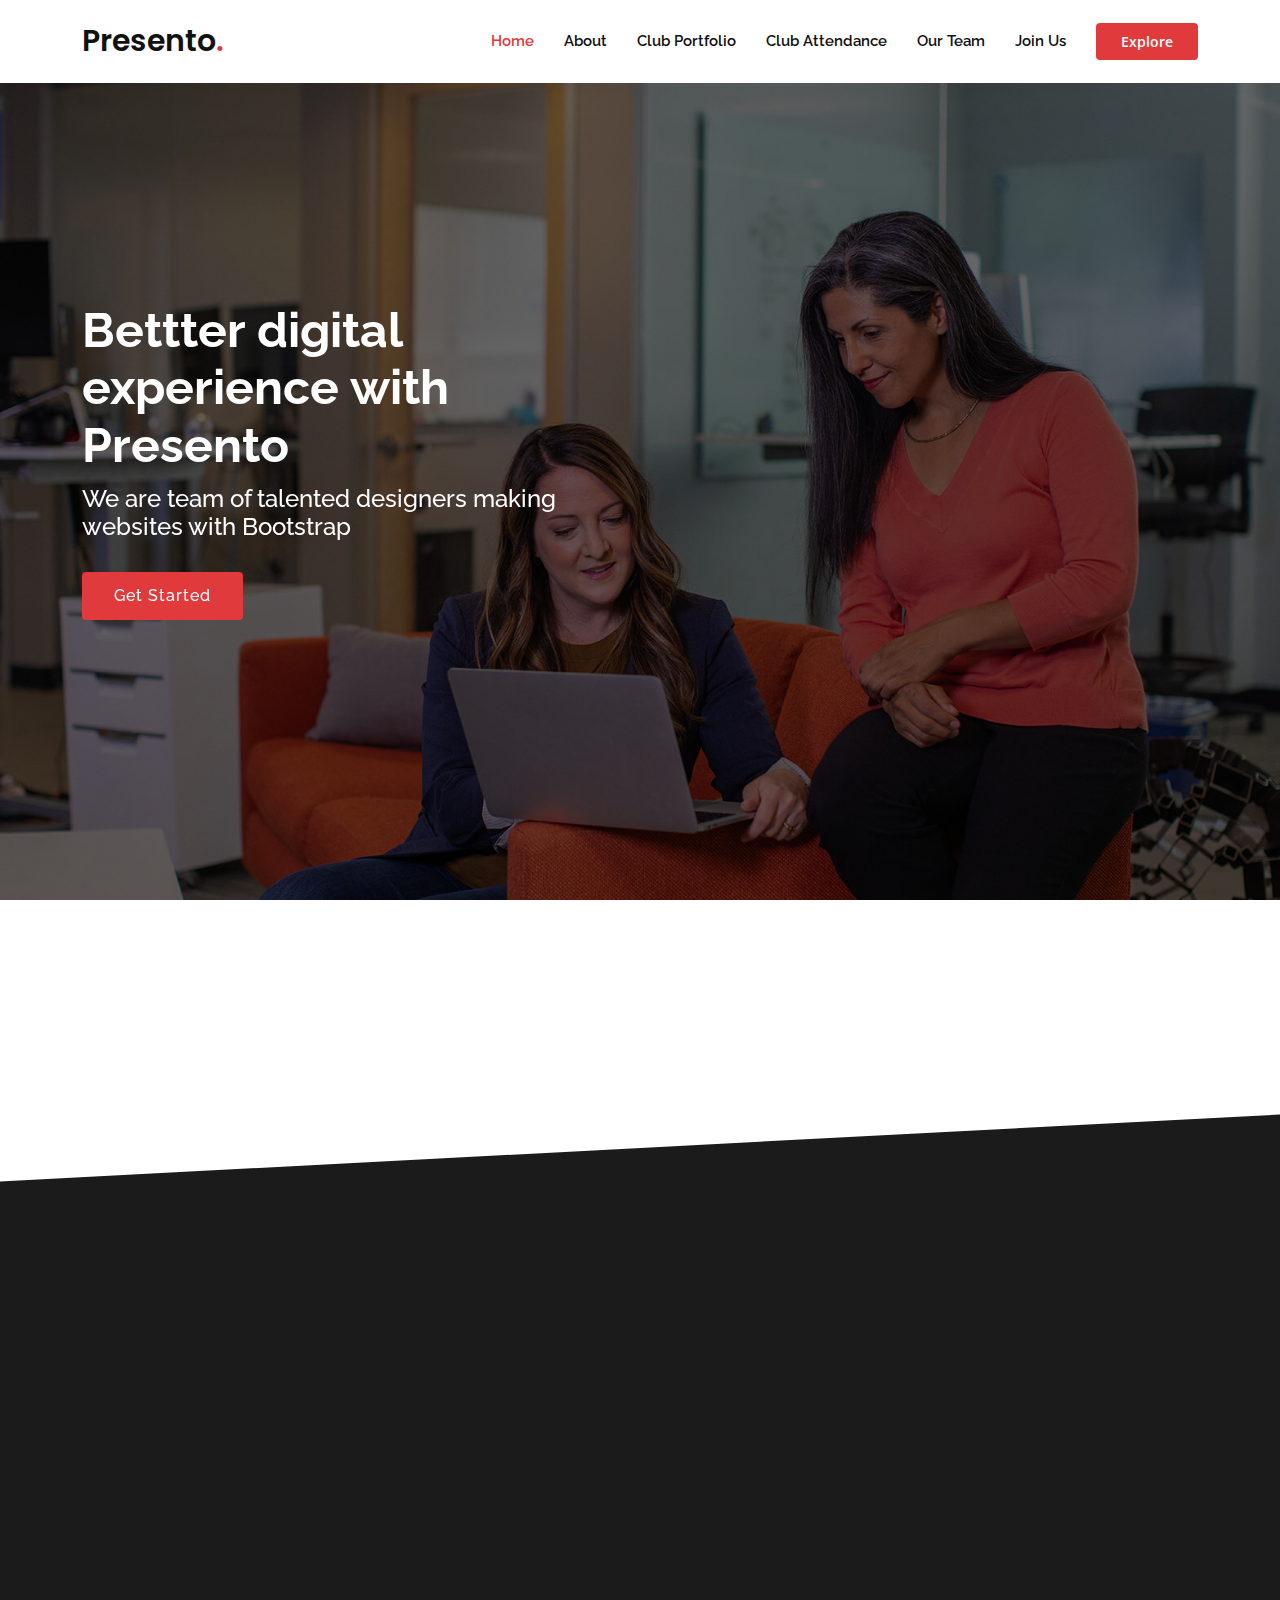
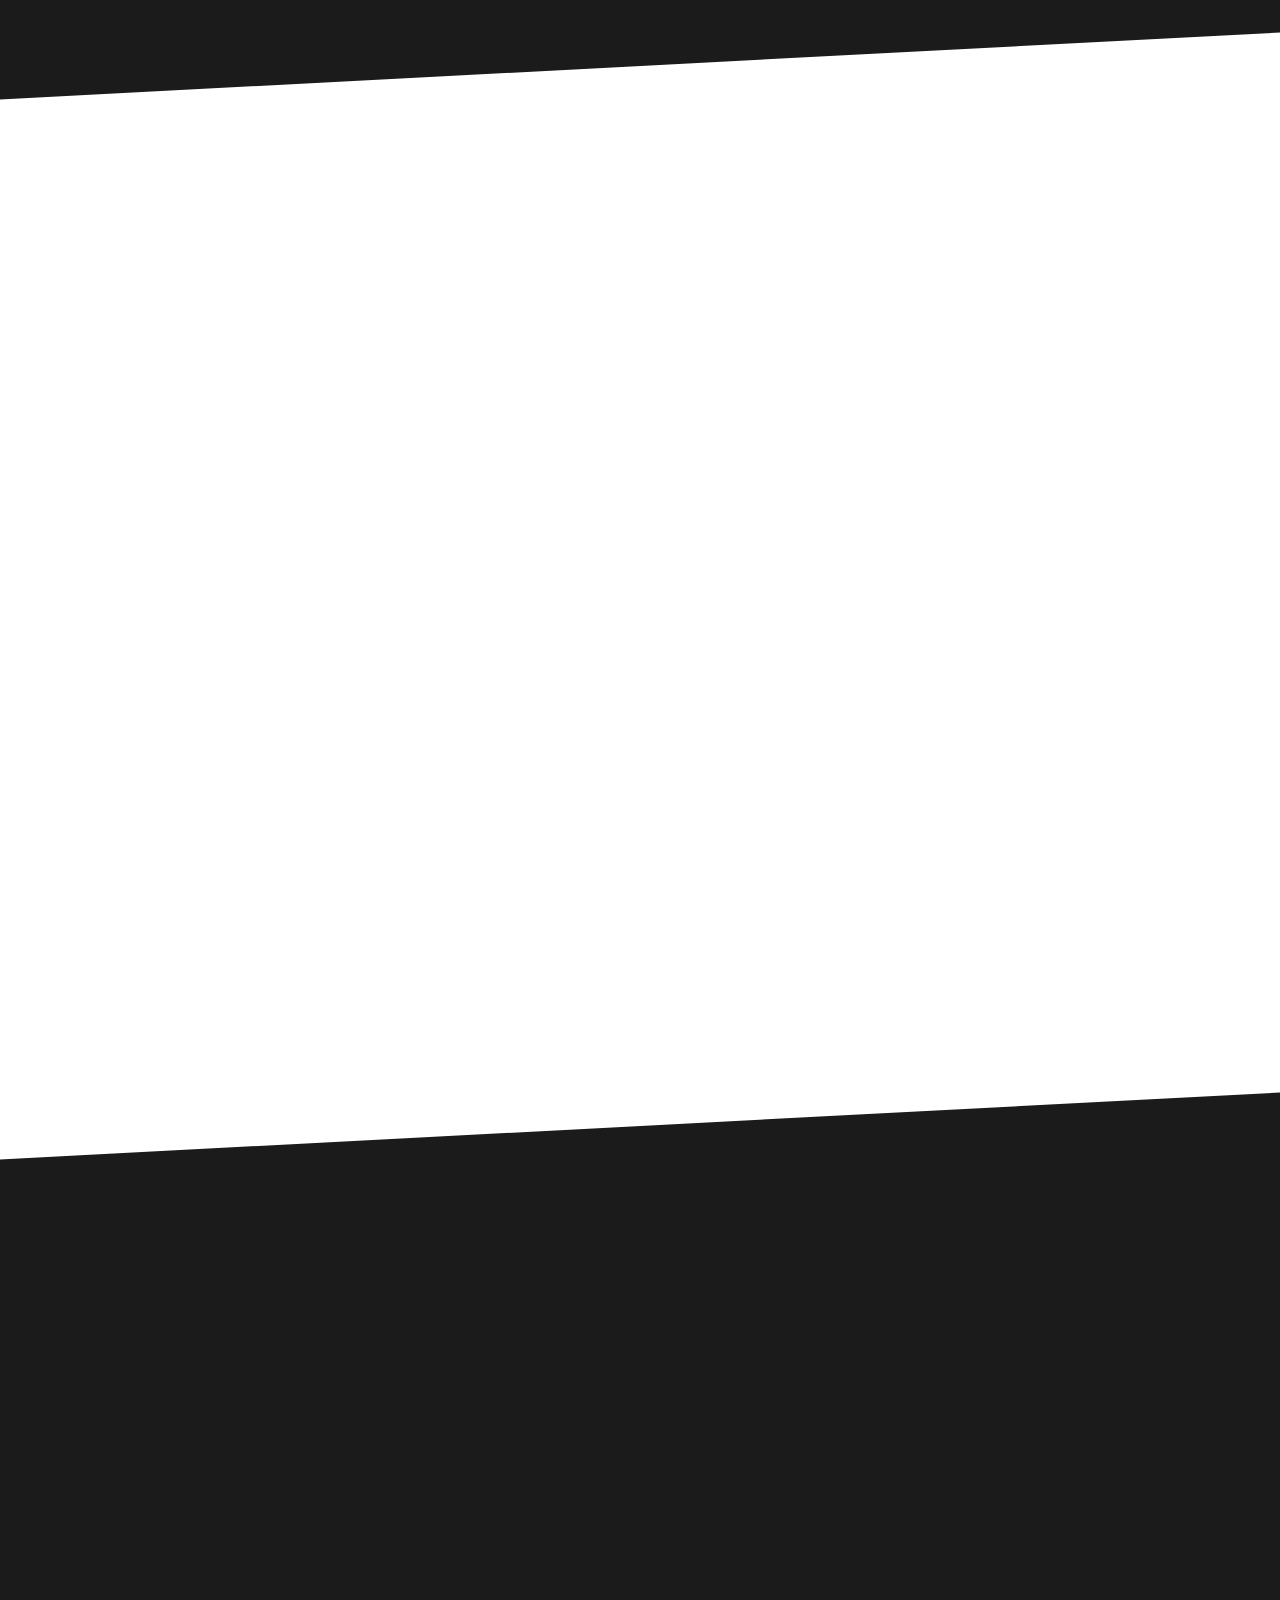
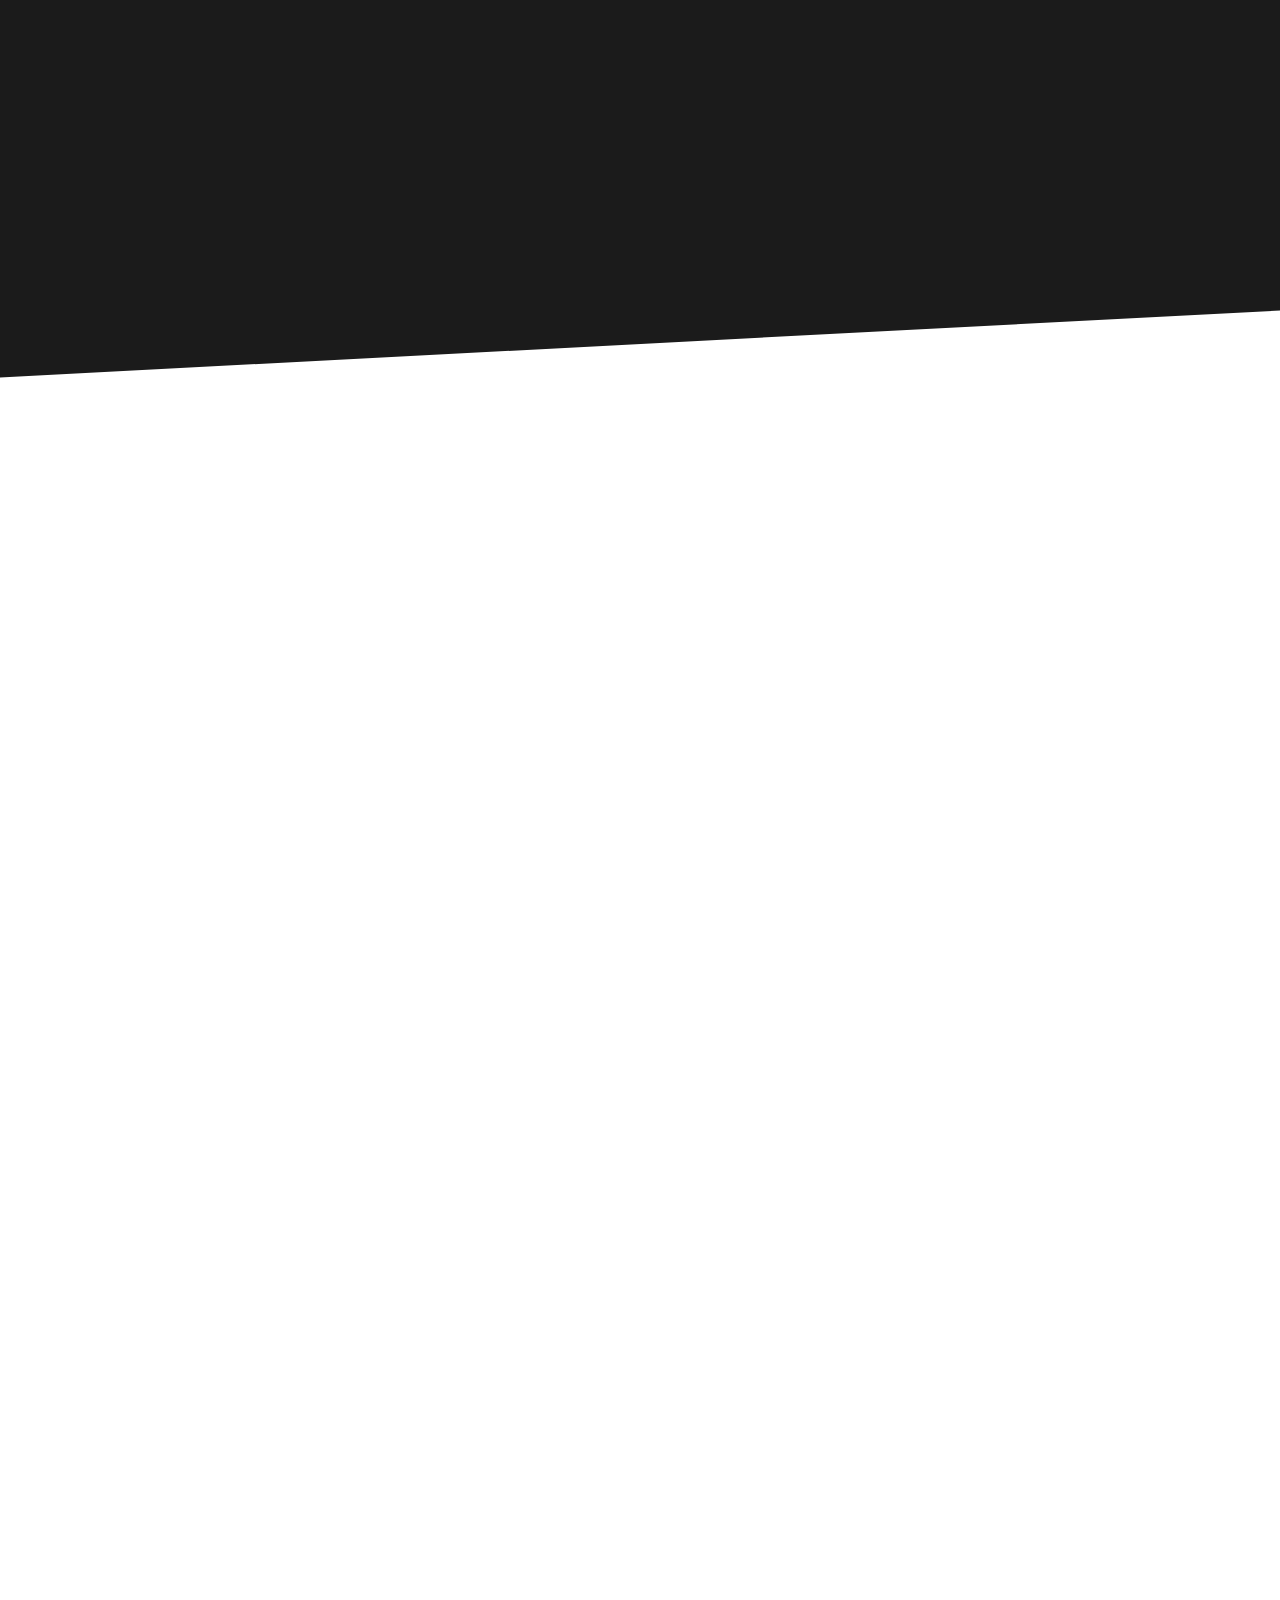
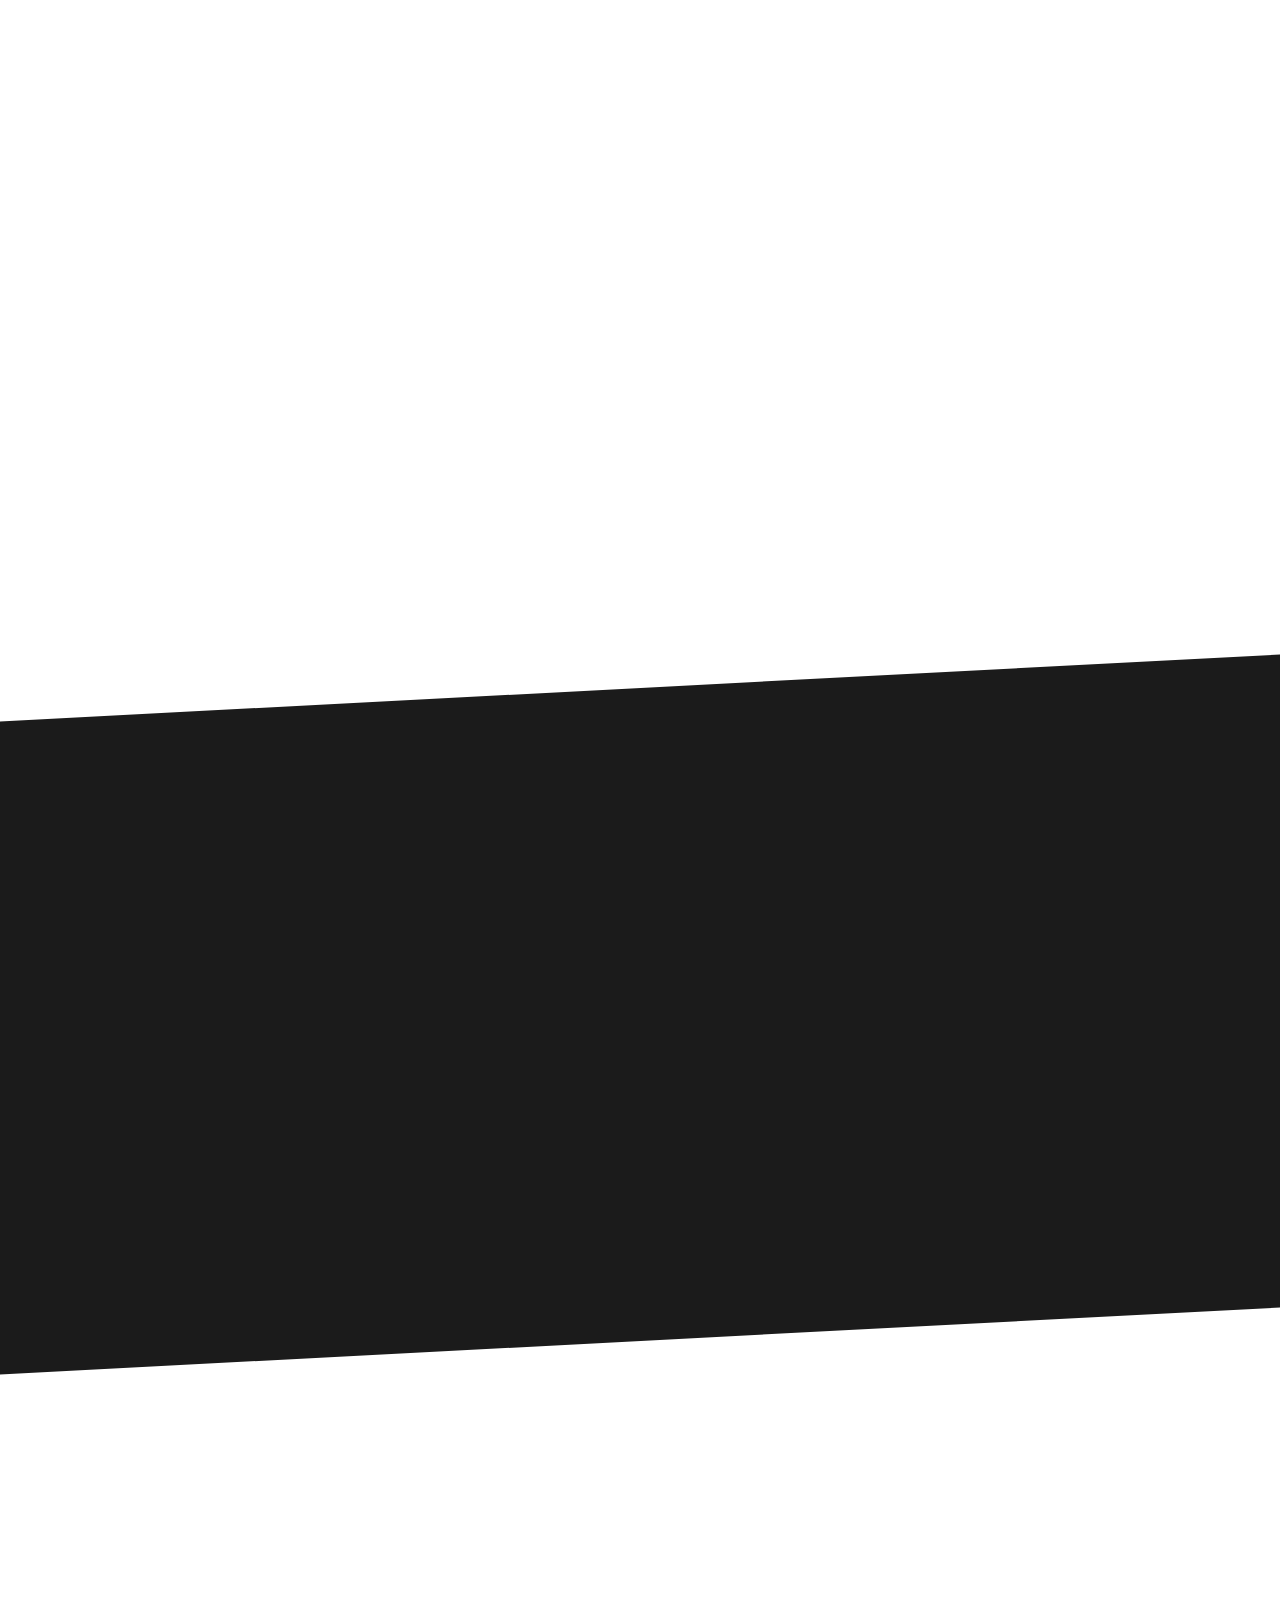
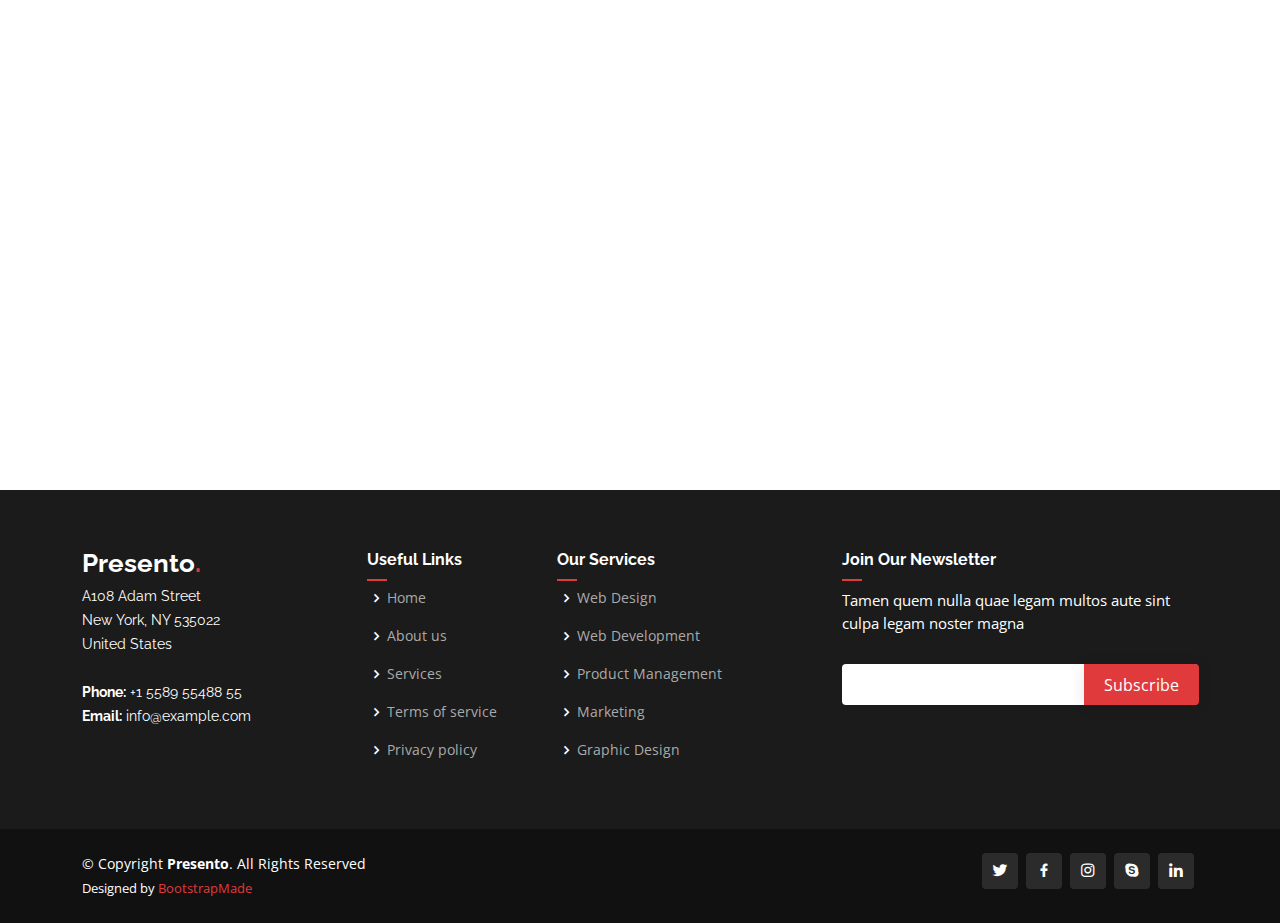
==== commit ecdf87d2: "updating the menu" ====
--- a/index.html
+++ b/index.html
@@ -49,33 +49,14 @@
         <ul>
           <li><a class="nav-link scrollto active" href="#hero">Home</a></li>
           <li><a class="nav-link scrollto" href="#about">About</a></li>
-          <li><a class="nav-link scrollto" href="#services">Services</a></li>
-          <li><a class="nav-link scrollto " href="#portfolio">Portfolio</a></li>
-          <li><a class="nav-link scrollto" href="#team">Team</a></li>
-          <li><a href="blog.html">Blog</a></li>
-          <li class="dropdown"><a href="#"><span>Drop Down</span> <i class="bi bi-chevron-down"></i></a>
-            <ul>
-              <li><a href="#">Drop Down 1</a></li>
-              <li class="dropdown"><a href="#"><span>Deep Drop Down</span> <i class="bi bi-chevron-right"></i></a>
-                <ul>
-                  <li><a href="#">Deep Drop Down 1</a></li>
-                  <li><a href="#">Deep Drop Down 2</a></li>
-                  <li><a href="#">Deep Drop Down 3</a></li>
-                  <li><a href="#">Deep Drop Down 4</a></li>
-                  <li><a href="#">Deep Drop Down 5</a></li>
-                </ul>
-              </li>
-              <li><a href="#">Drop Down 2</a></li>
-              <li><a href="#">Drop Down 3</a></li>
-              <li><a href="#">Drop Down 4</a></li>
-            </ul>
-          </li>
-          <li><a class="nav-link scrollto" href="#contact">Contact</a></li>
-        </ul>
+          <li><a class="nav-link scrollto" href="#services">Club Portfolio</a></li>
+          <li><a class="nav-link scrollto " href="#portfolio">Club Attendance</a></li>
+          <li><a class="nav-link scrollto" href="#team">Our Team</a></li>
+          <li><a class="nav-link scrollto">Join Us</a></li>
         <i class="bi bi-list mobile-nav-toggle"></i>
       </nav><!-- .navbar -->
 
-      <a href="#about" class="get-started-btn scrollto">Get Started</a>
+      <a href="#about" class="get-started-btn scrollto">Explore</a>
     </div>
   </header><!-- End Header -->
 
@@ -644,73 +625,6 @@
       </div>
     </section><!-- End Testimonials Section -->
 
-    <!-- ======= Pricing Section ======= -->
-    <section id="pricing" class="pricing section-bg">
-      <div class="container" data-aos="fade-up">
-
-        <div class="section-title">
-          <h2>Pricing</h2>
-          <p>Magnam dolores commodi suscipit. Necessitatibus eius consequatur ex aliquid fuga eum quidem. Sit sint consectetur velit. Quisquam quos quisquam cupiditate. Et nemo qui impedit suscipit alias ea.</p>
-        </div>
-
-        <div class="row">
-
-          <div class="col-lg-4 col-md-6">
-            <div class="box" data-aos="fade-up" data-aos-delay="100">
-              <h3>Free</h3>
-              <h4><sup>$</sup>0<span> / month</span></h4>
-              <ul>
-                <li>Aida dere</li>
-                <li>Nec feugiat nisl</li>
-                <li>Nulla at volutpat dola</li>
-                <li class="na">Pharetra massa</li>
-                <li class="na">Massa ultricies mi</li>
-              </ul>
-              <div class="btn-wrap">
-                <a href="#" class="btn-buy">Buy Now</a>
-              </div>
-            </div>
-          </div>
-
-          <div class="col-lg-4 col-md-6 mt-4 mt-md-0">
-            <div class="box featured" data-aos="fade-up" data-aos-delay="200">
-              <h3>Business</h3>
-              <h4><sup>$</sup>19<span> / month</span></h4>
-              <ul>
-                <li>Aida dere</li>
-                <li>Nec feugiat nisl</li>
-                <li>Nulla at volutpat dola</li>
-                <li>Pharetra massa</li>
-                <li class="na">Massa ultricies mi</li>
-              </ul>
-              <div class="btn-wrap">
-                <a href="#" class="btn-buy">Buy Now</a>
-              </div>
-            </div>
-          </div>
-
-          <div class="col-lg-4 col-md-6 mt-4 mt-lg-0">
-            <div class="box" data-aos="fade-up" data-aos-delay="300">
-              <h3>Developer</h3>
-              <h4><sup>$</sup>29<span> / month</span></h4>
-              <ul>
-                <li>Aida dere</li>
-                <li>Nec feugiat nisl</li>
-                <li>Nulla at volutpat dola</li>
-                <li>Pharetra massa</li>
-                <li>Massa ultricies mi</li>
-              </ul>
-              <div class="btn-wrap">
-                <a href="#" class="btn-buy">Buy Now</a>
-              </div>
-            </div>
-          </div>
-
-        </div>
-
-      </div>
-    </section><!-- End Pricing Section -->
-
     <!-- ======= Frequently Asked Questions Section ======= -->
     <section id="faq" class="faq">
       <div class="container" data-aos="fade-up">
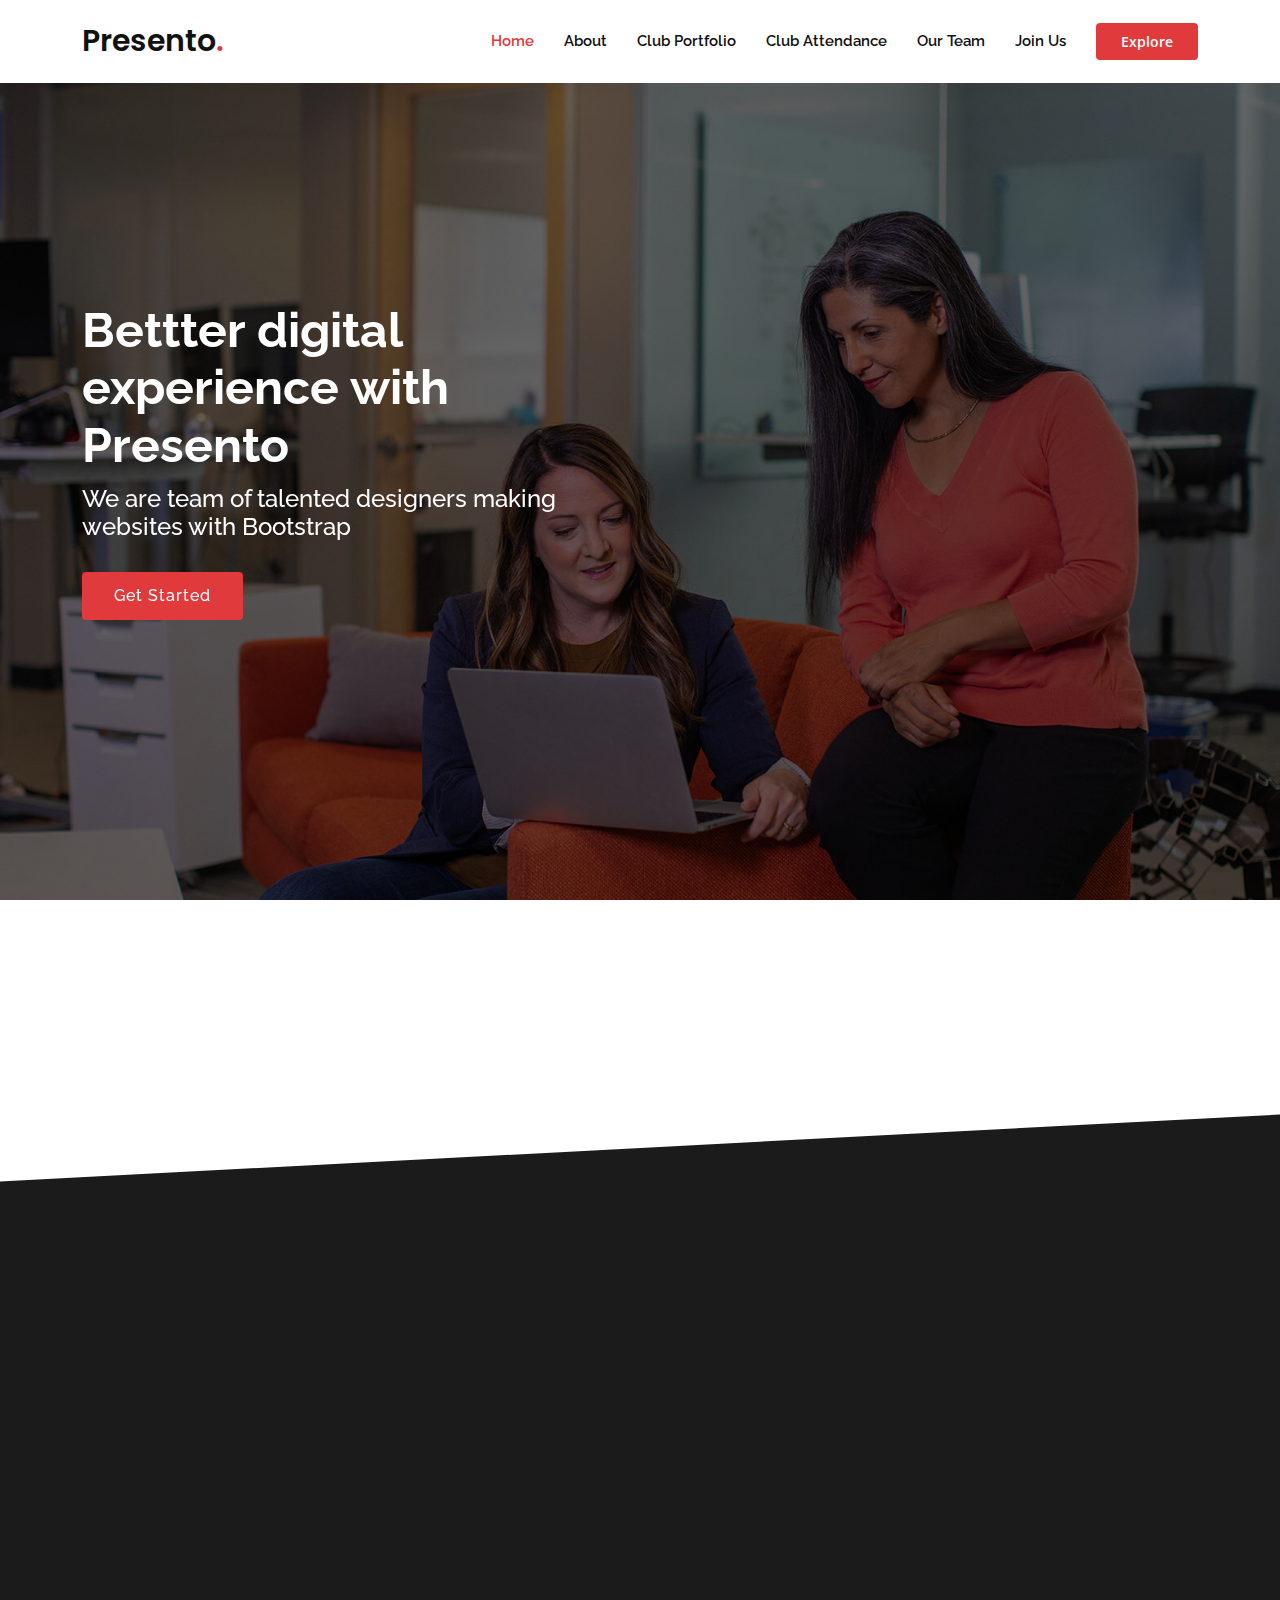
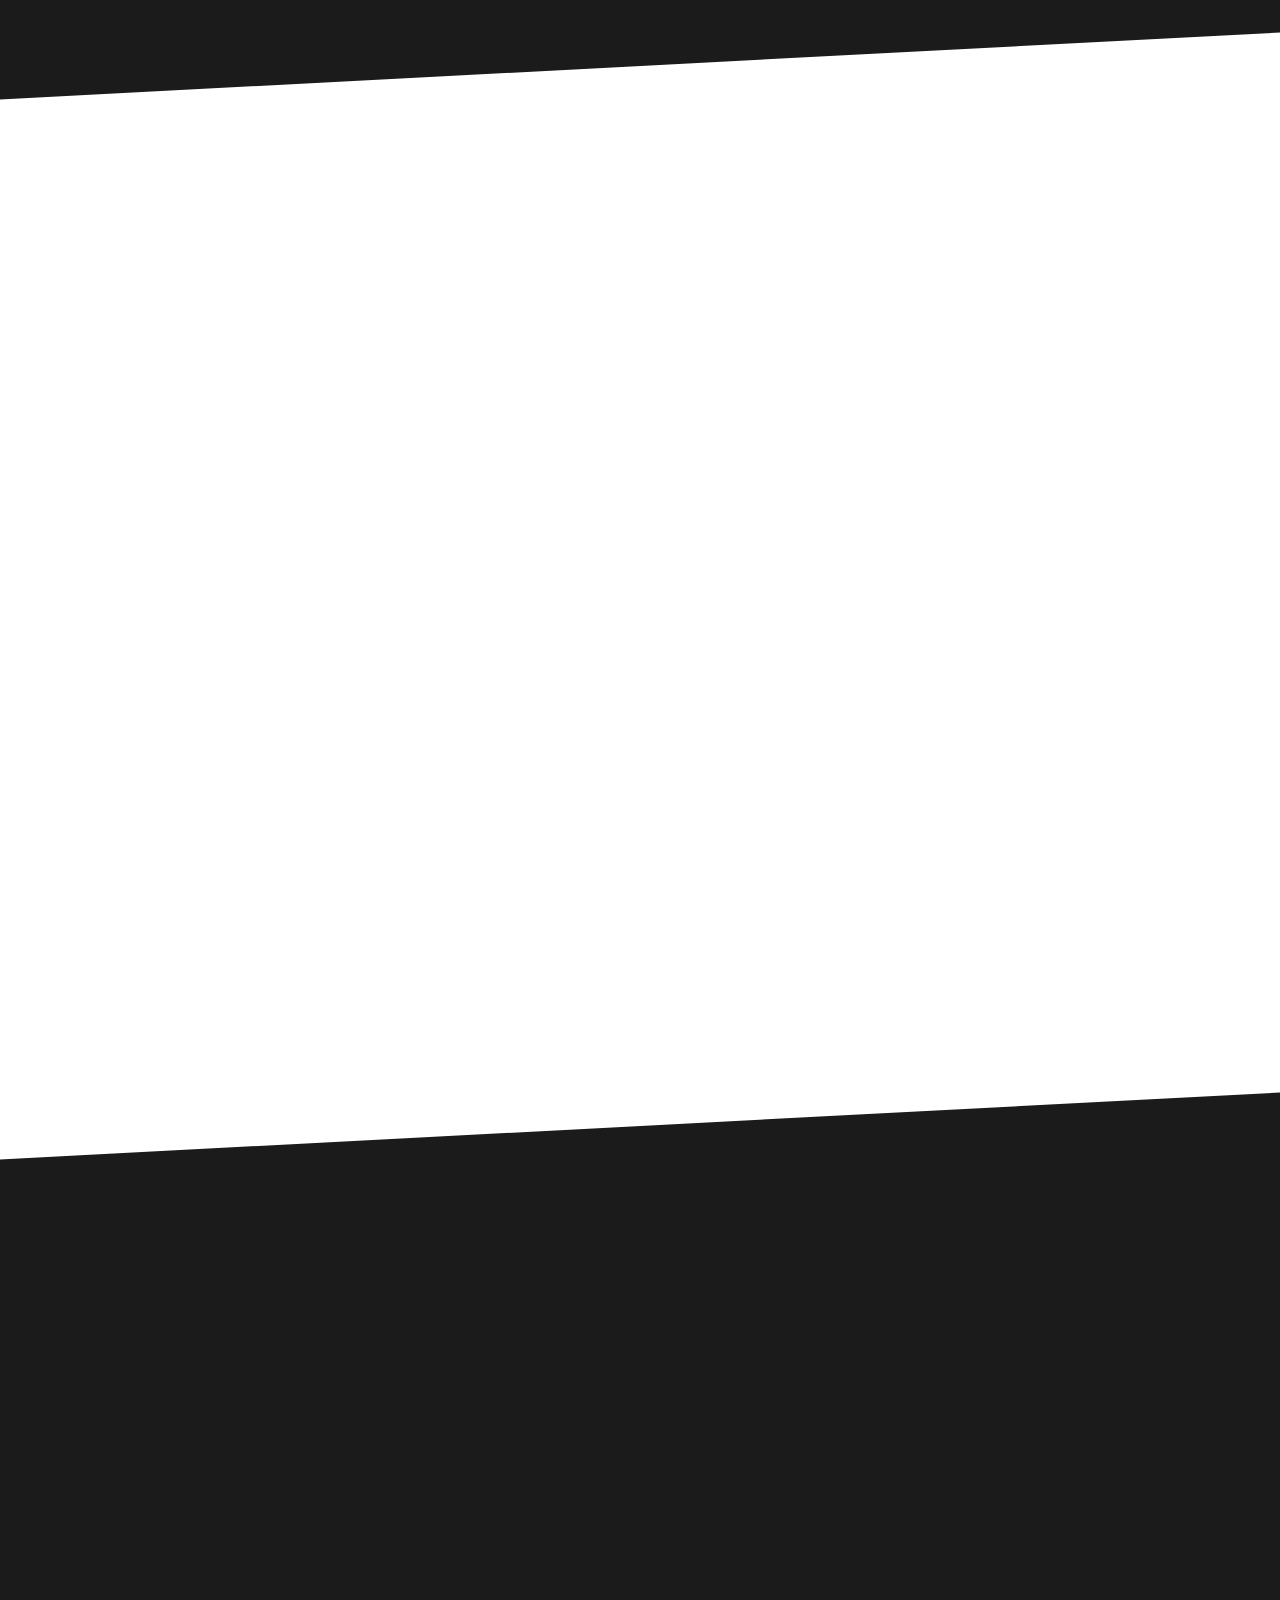
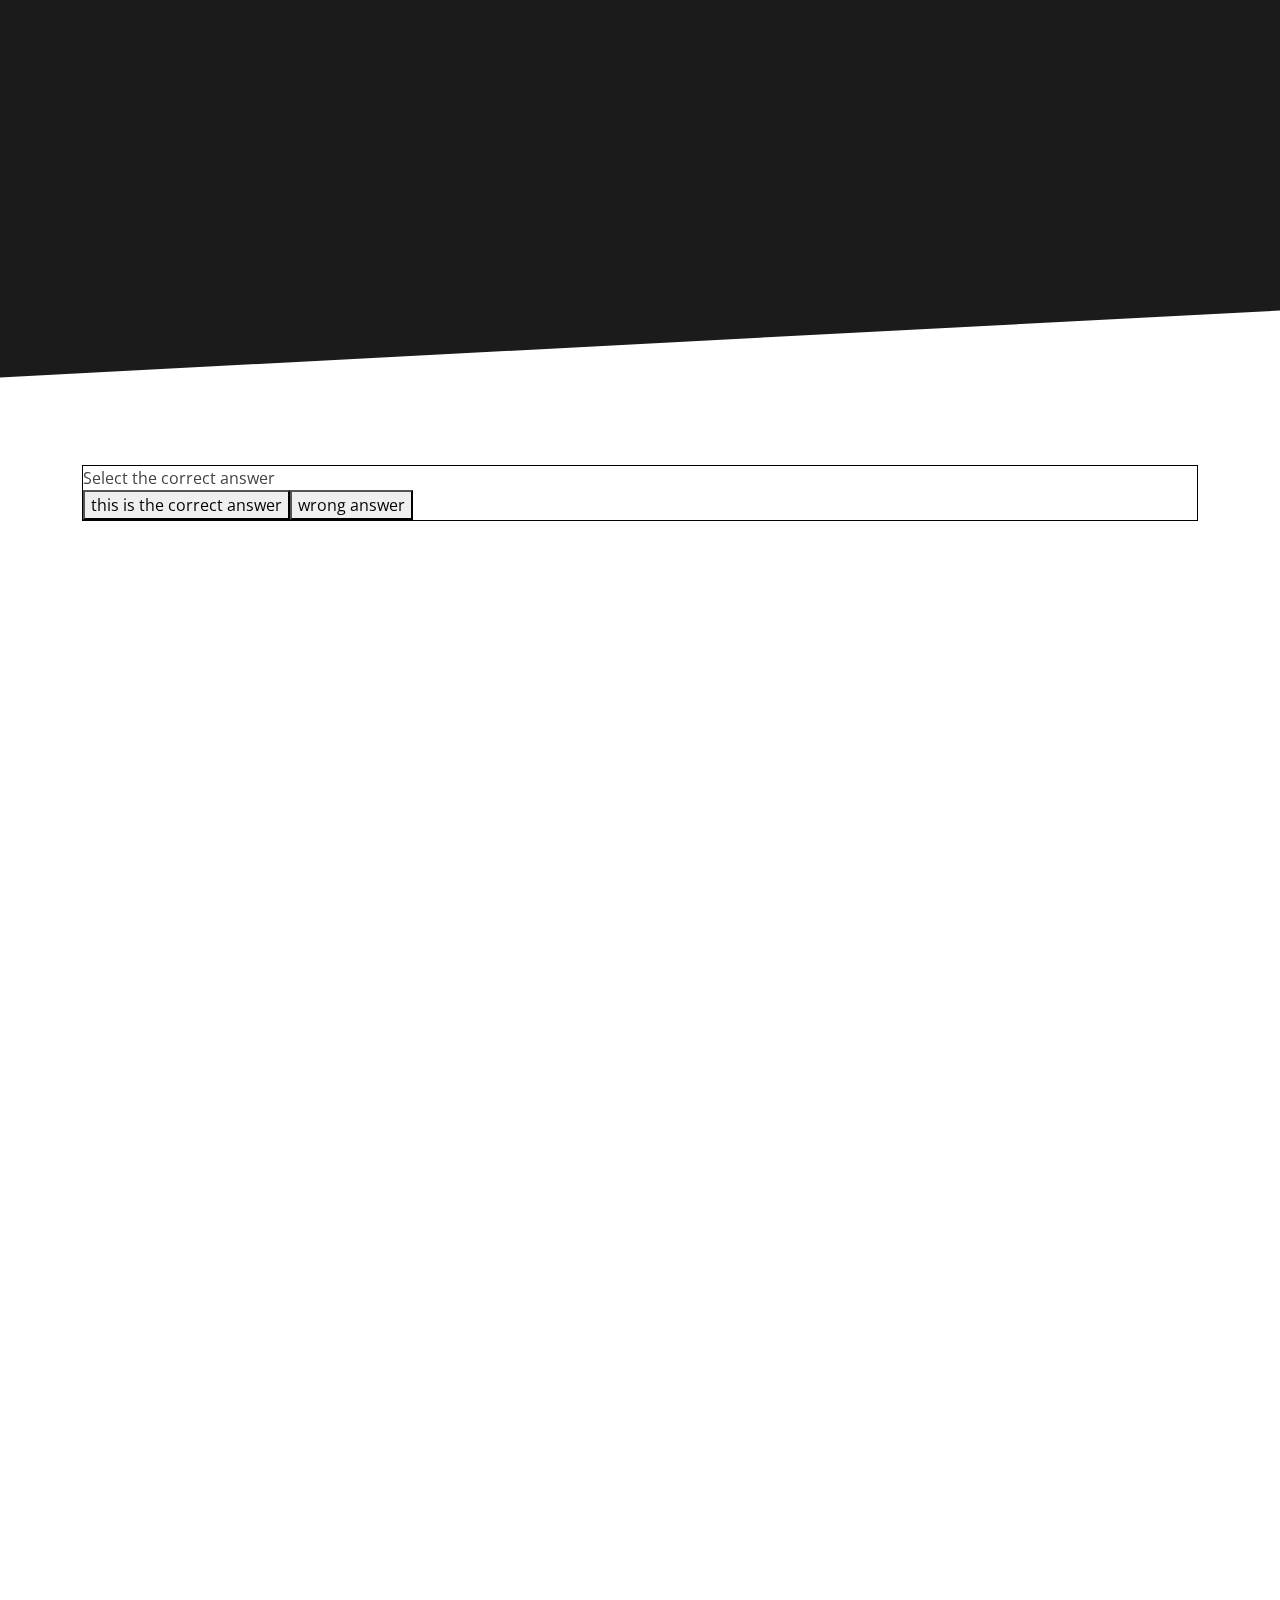
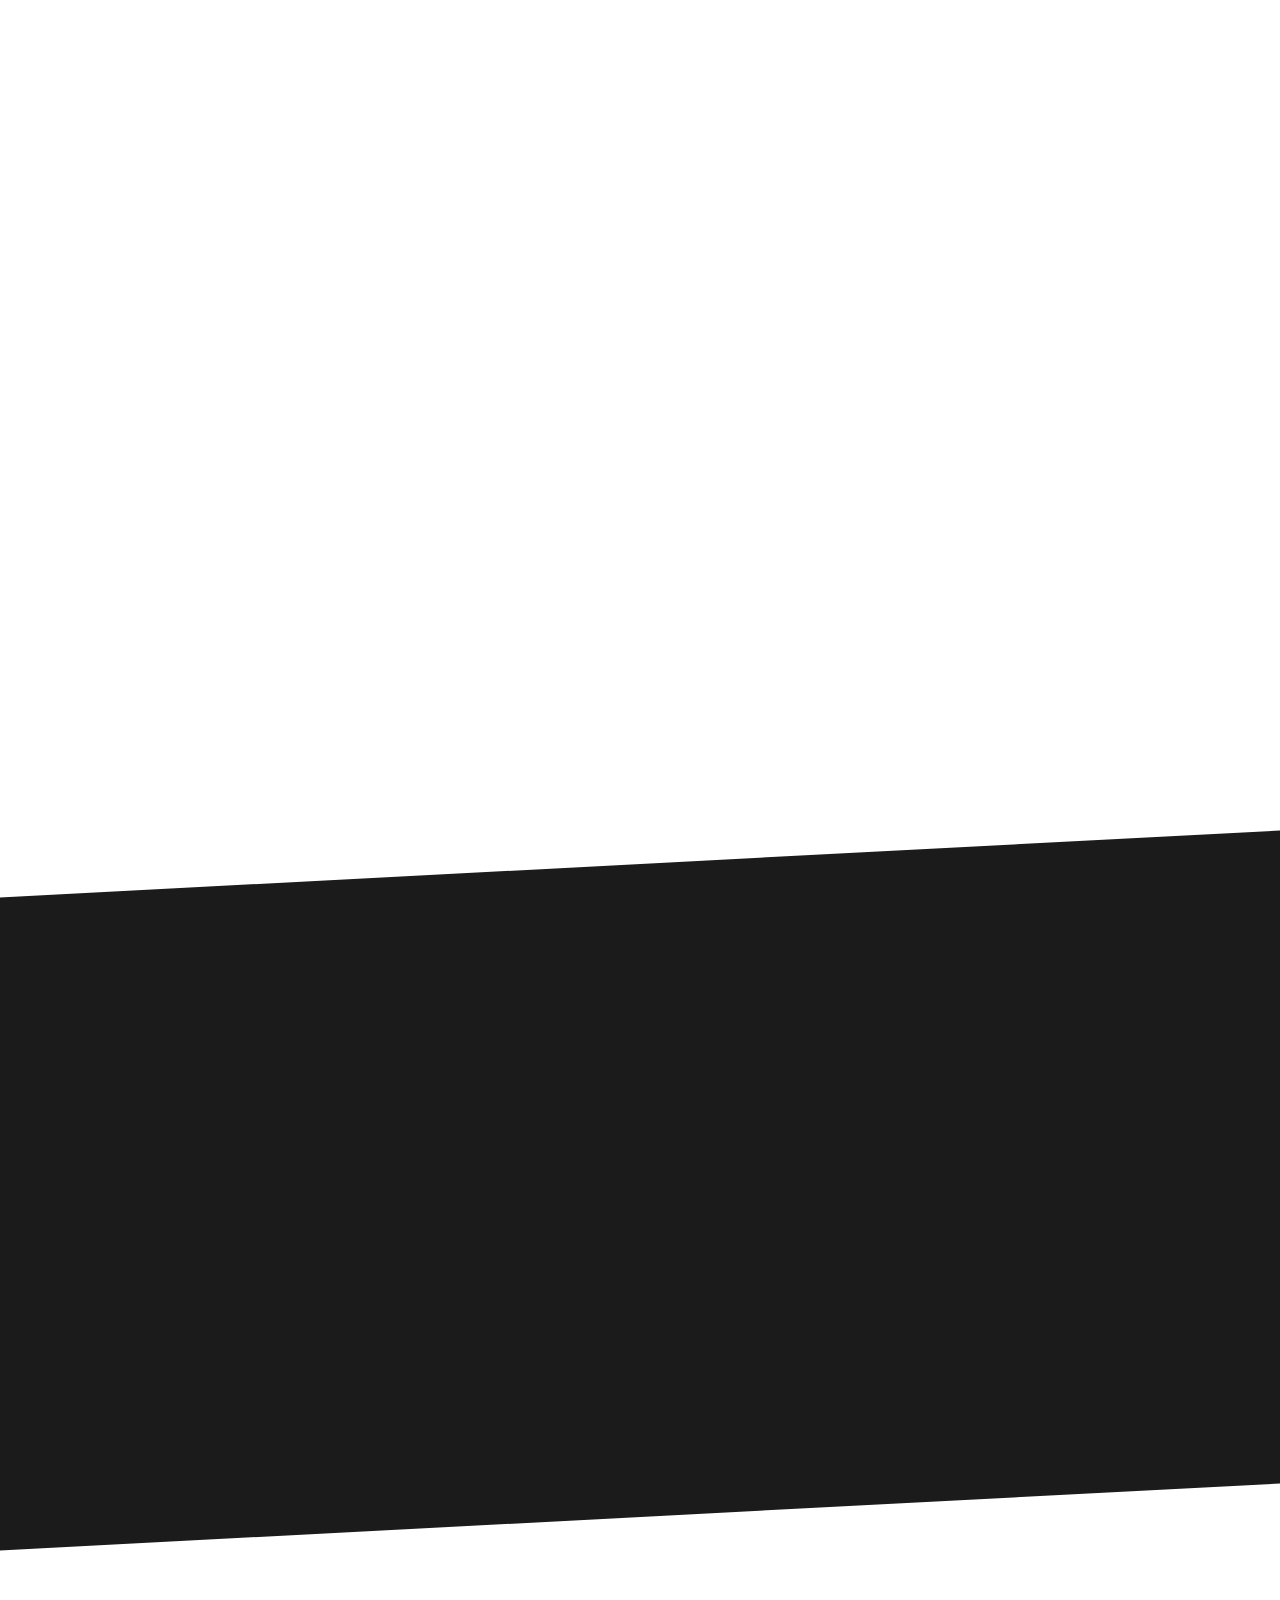
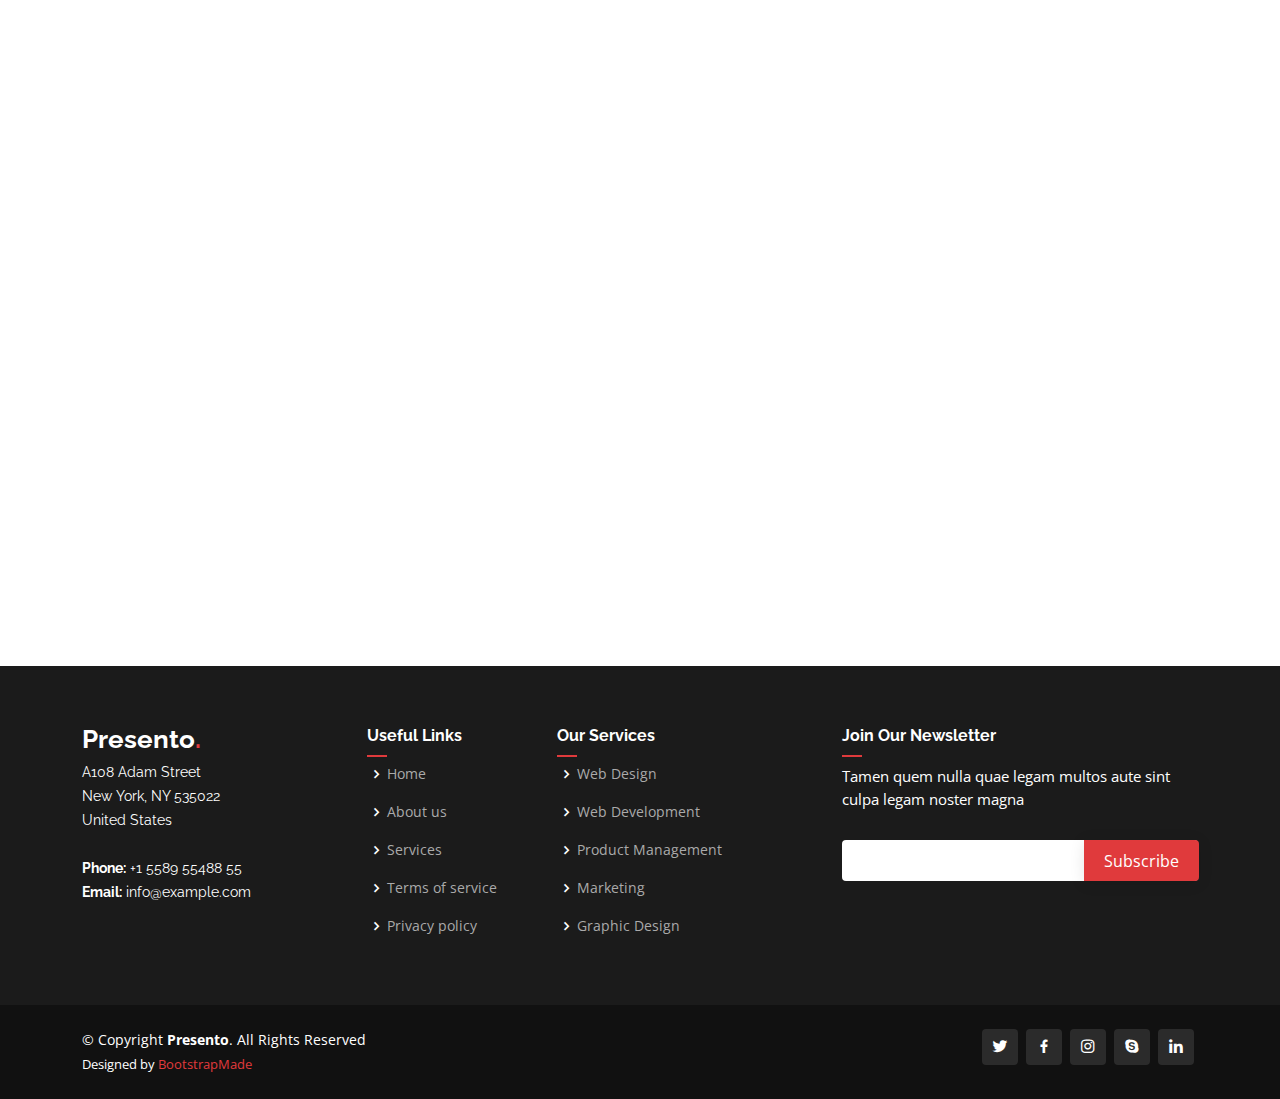
==== commit 227dce8c: "Start work on adding a quiz" ====
--- a/index.html
+++ b/index.html
@@ -379,6 +379,16 @@
       </div>
     </section><!-- End Services Section -->
 
+    <!-- Quiz -->
+    <section id="quiz" class="quiz">
+      <div class="container">
+        <div class="quiz_box">
+          <div id="quiz_question"></div>
+          <div id="quiz_answers"></div>
+        </div>
+      </div>
+    </section>
+
     <!-- ======= Portfolio Section ======= -->
     <section id="portfolio" class="portfolio">
       <div class="container" data-aos="fade-up">
@@ -943,6 +953,16 @@
   <!-- Template Main JS File -->
   <script src="assets/js/main.js"></script>
 
+  <script src="assets/js/quiz.js"></script>
+  <script>
+    next_quiz_question(
+      document.getElementById("quiz_question"),
+      document.getElementById("quiz_answers"), 
+      [ {"question": "Select the correct answer", "correct_answer": 0, "answers": ["this is the correct answer", "wrong answer"]},
+        {"question": "Select an answer", "correct_answer": 1, "answers": ["no", "yes"]}
+      ], 0, undefined, undefined)
+  </script>
+
 </body>
 
 </html>--- a/assets/css/style.css
+++ b/assets/css/style.css
@@ -708,6 +708,11 @@
   margin-left: 70px;
   line-height: 24px;
   font-size: 14px;
+}
+
+/* Quiz */
+.quiz_box {
+  border: 1px solid black;
 }
 
 /*--------------------------------------------------------------
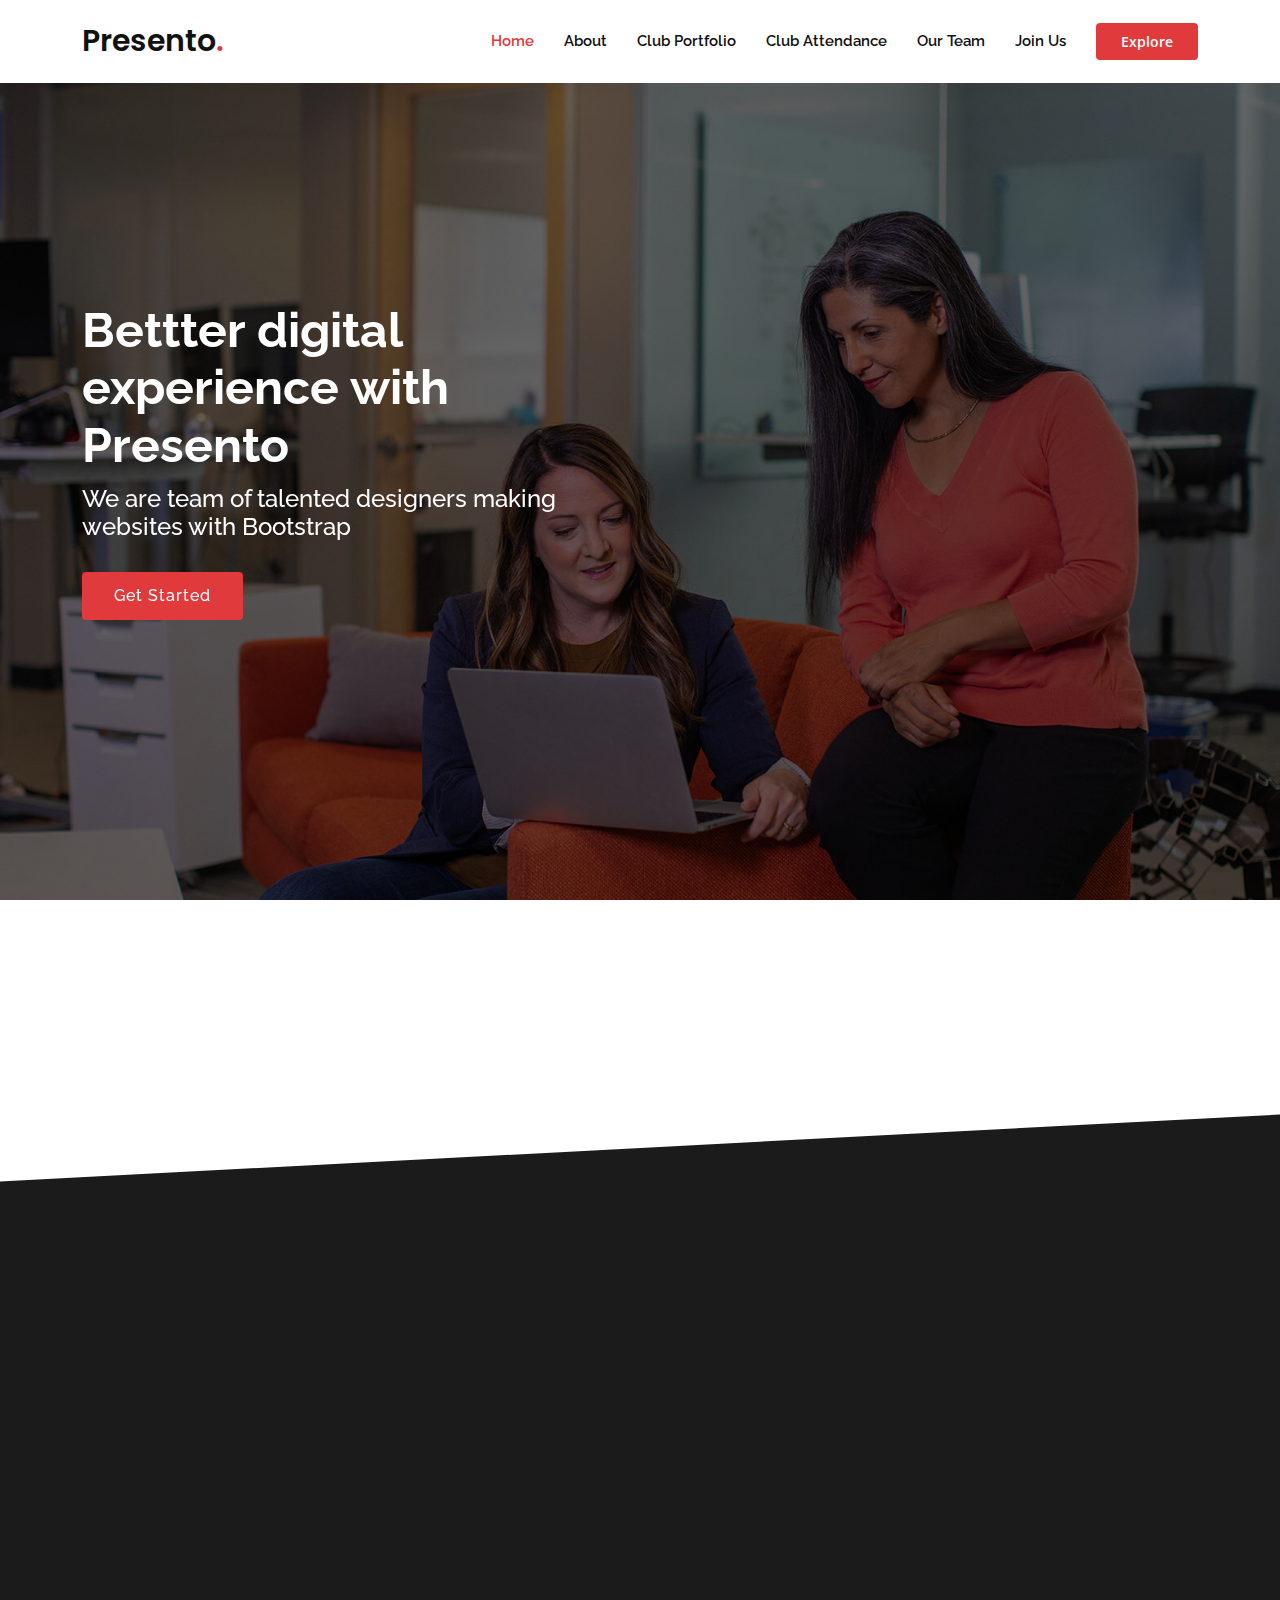
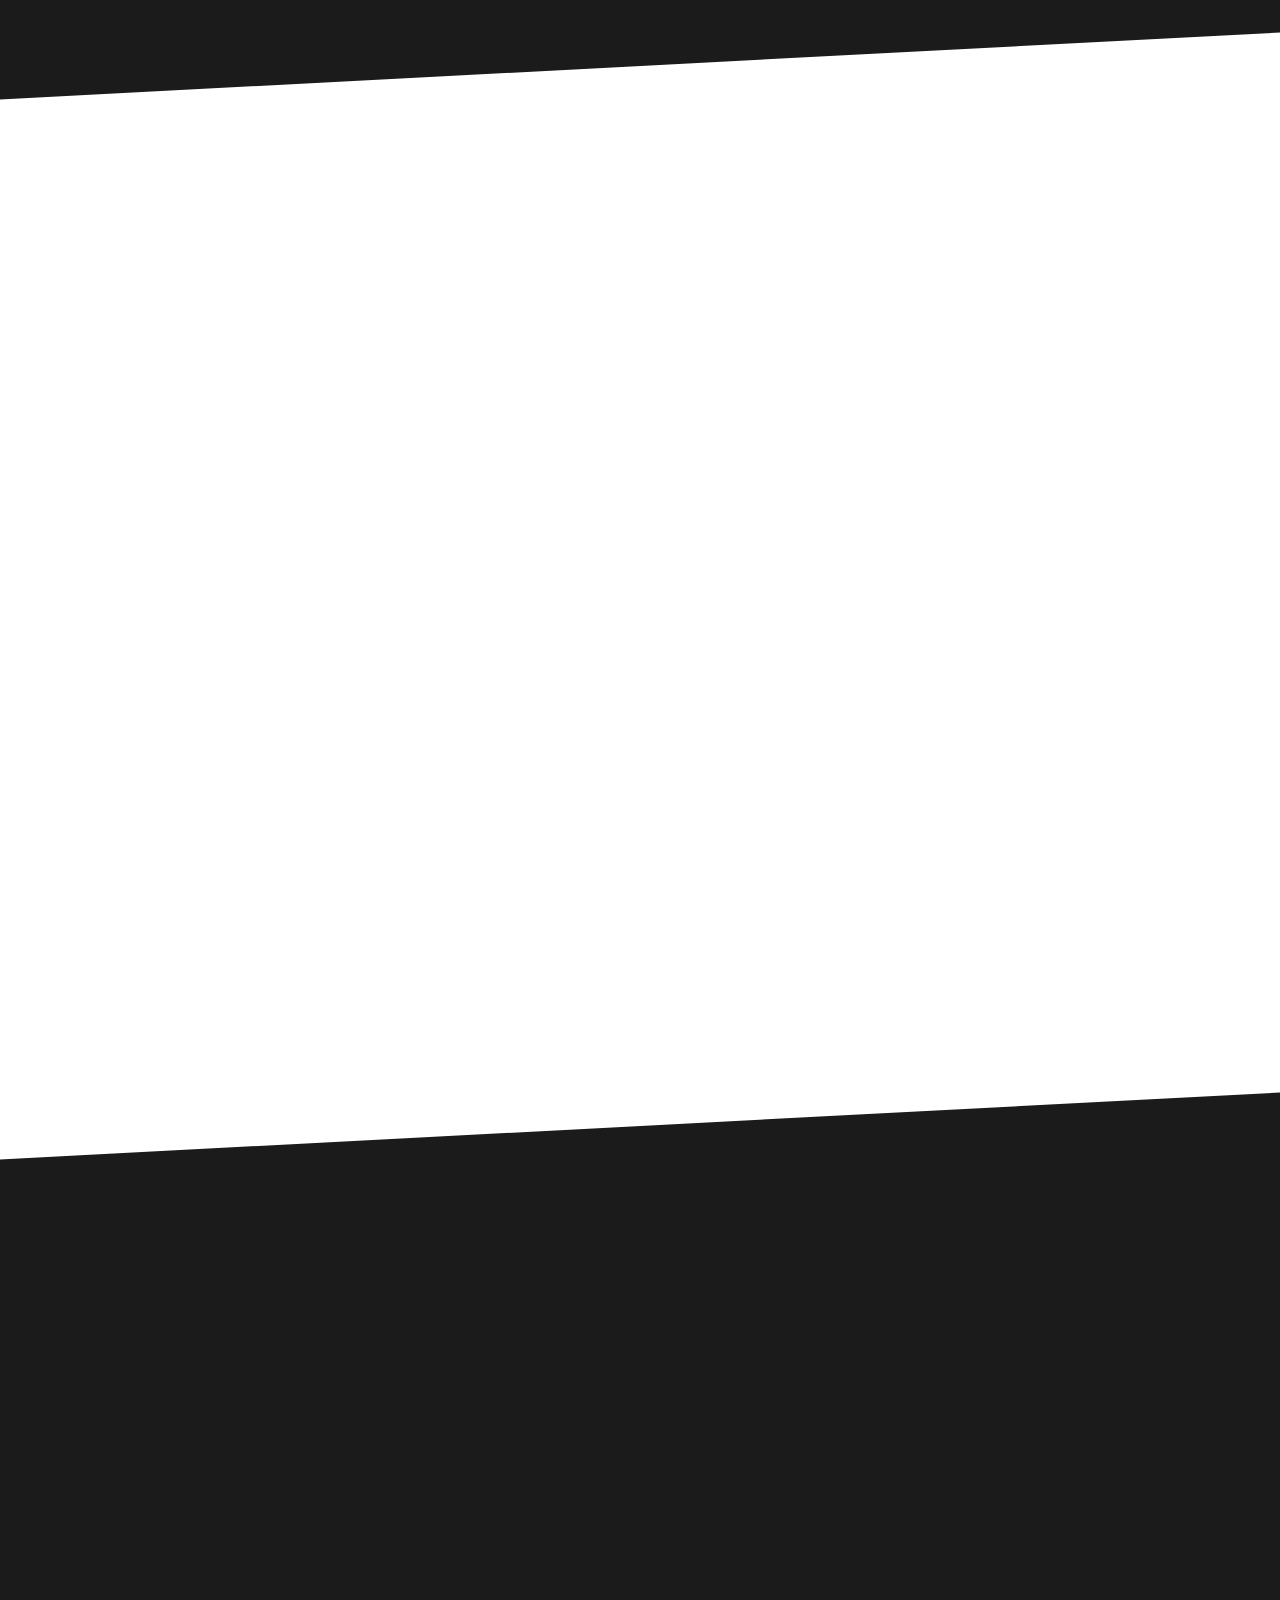
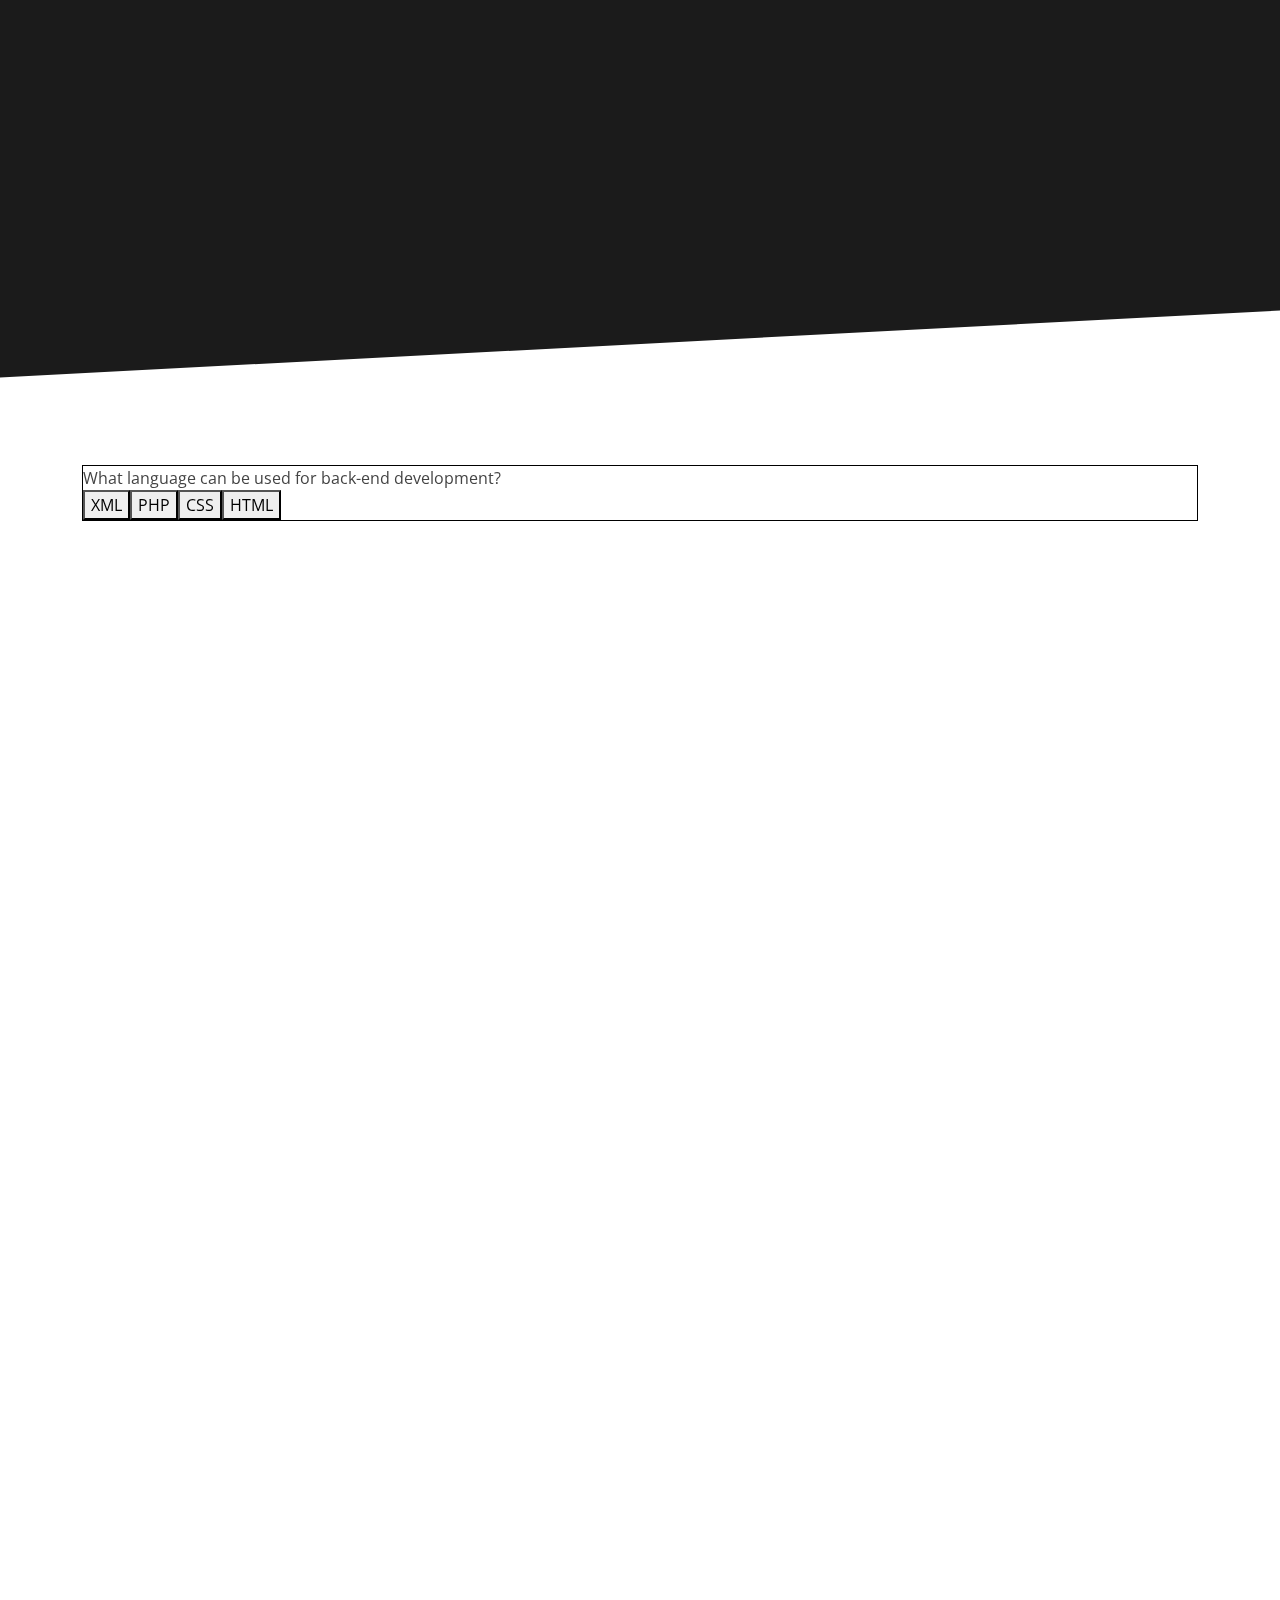
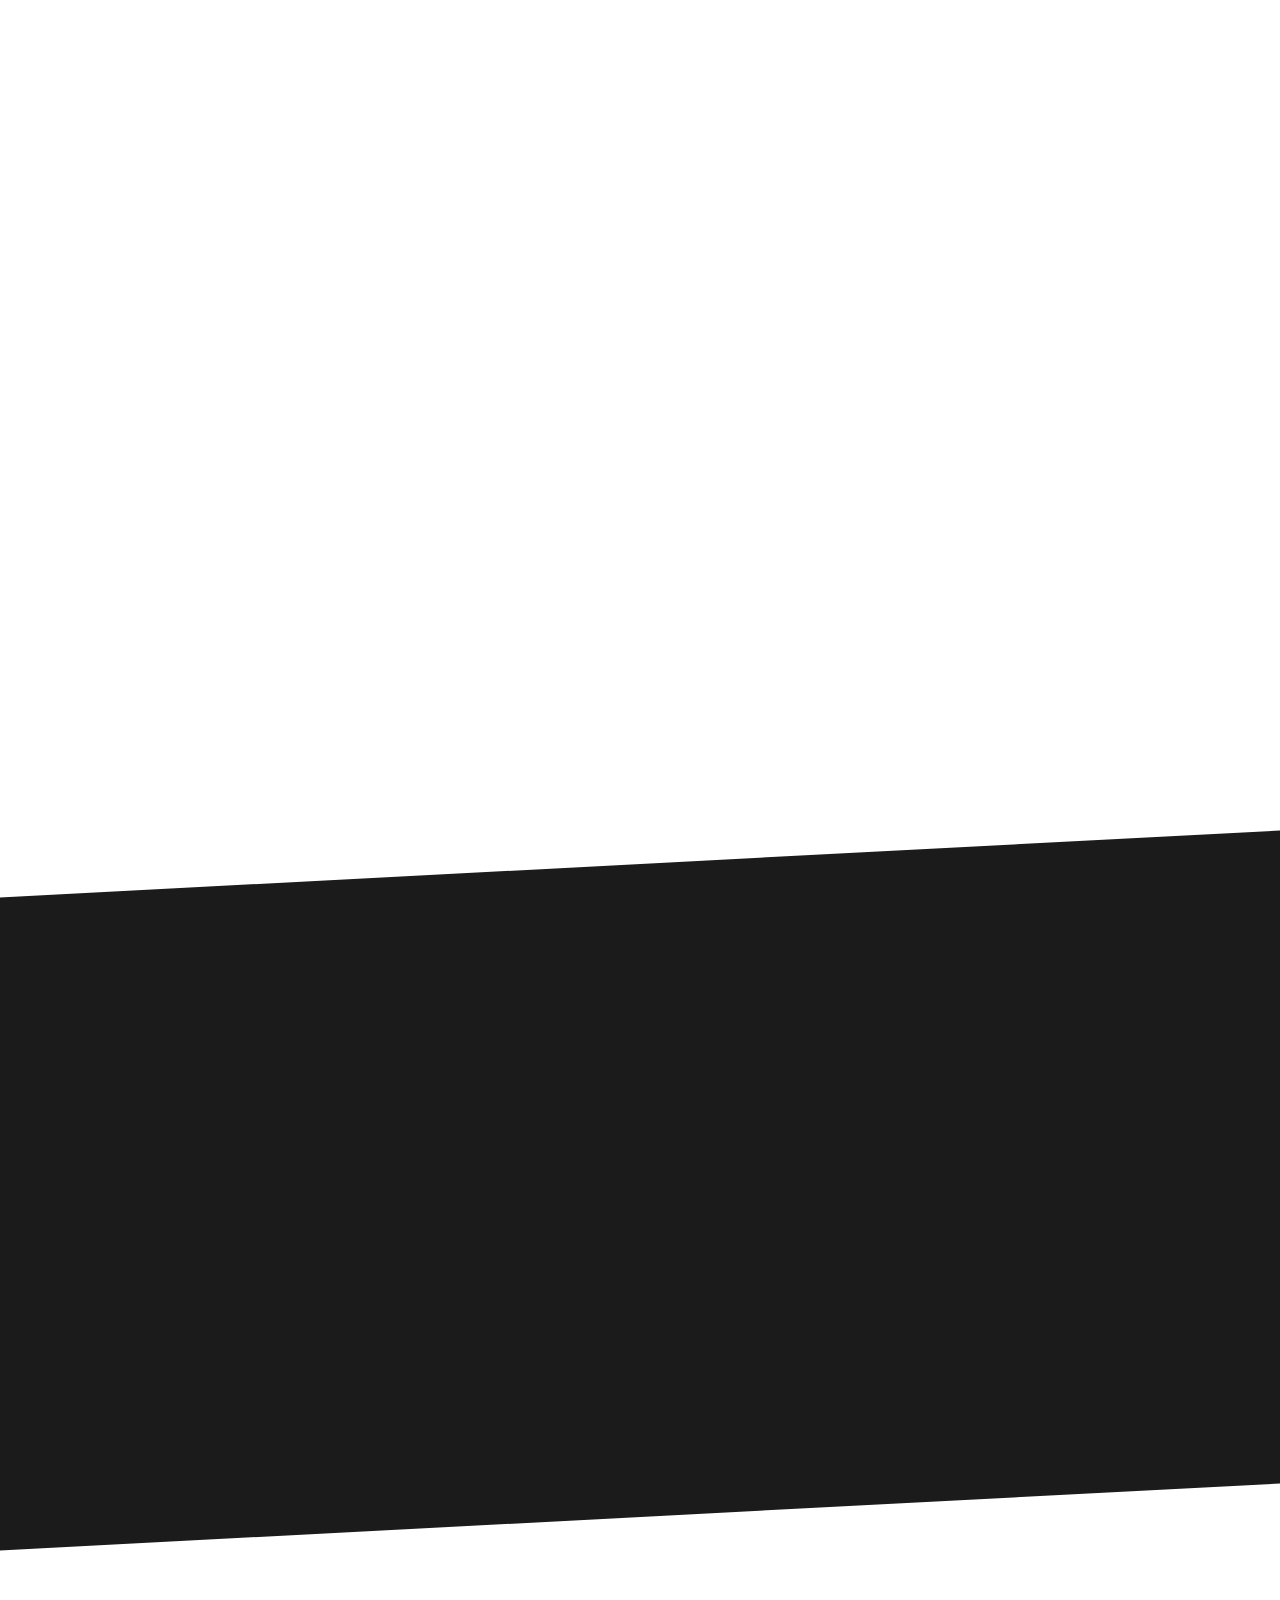
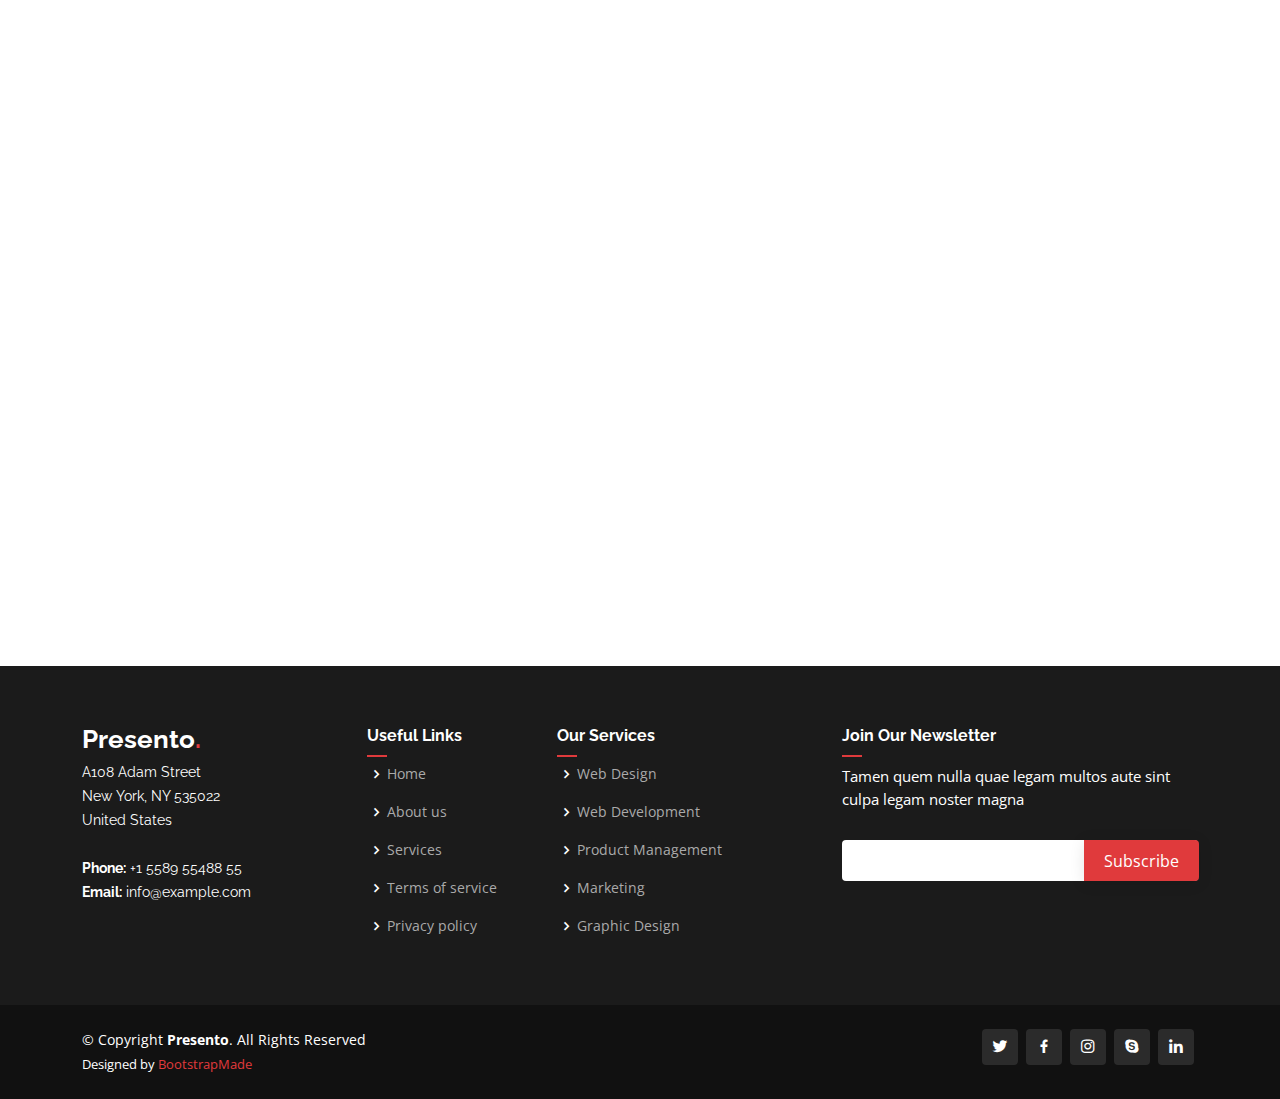
==== commit 6c988d47: "Update quiz questions" ====
--- a/index.html
+++ b/index.html
@@ -958,8 +958,11 @@
     next_quiz_question(
       document.getElementById("quiz_question"),
       document.getElementById("quiz_answers"), 
-      [ {"question": "Select the correct answer", "correct_answer": 0, "answers": ["this is the correct answer", "wrong answer"]},
-        {"question": "Select an answer", "correct_answer": 1, "answers": ["no", "yes"]}
+      [ {"question": "What language can be used for back-end development?", "correct_answer": 1, "answers": ["XML", "PHP", "CSS", "HTML"]},
+        {"question": "What language is used specify the content to display on a webpage?", "correct_answer": 0, "answers": ["HTML", "Java", "Python", "XML"]},
+        {"question": "When was the World Wide Web inventented?", "correct_answer": 2, "answers": ["1999", "2000", "1989", "1963"]},
+        {"question": "What language is used to style websites?", "correct_answer": 3, "answers": ["C++", "JavaScript", "XML", "CSS"]},
+        {"question": "What percentage of websites are used on mobile devices?", "correct_answer": 0, "answers": ["2/3", "1/4", "3/4", "1/2"]}
       ], 0, undefined, undefined)
   </script>
 
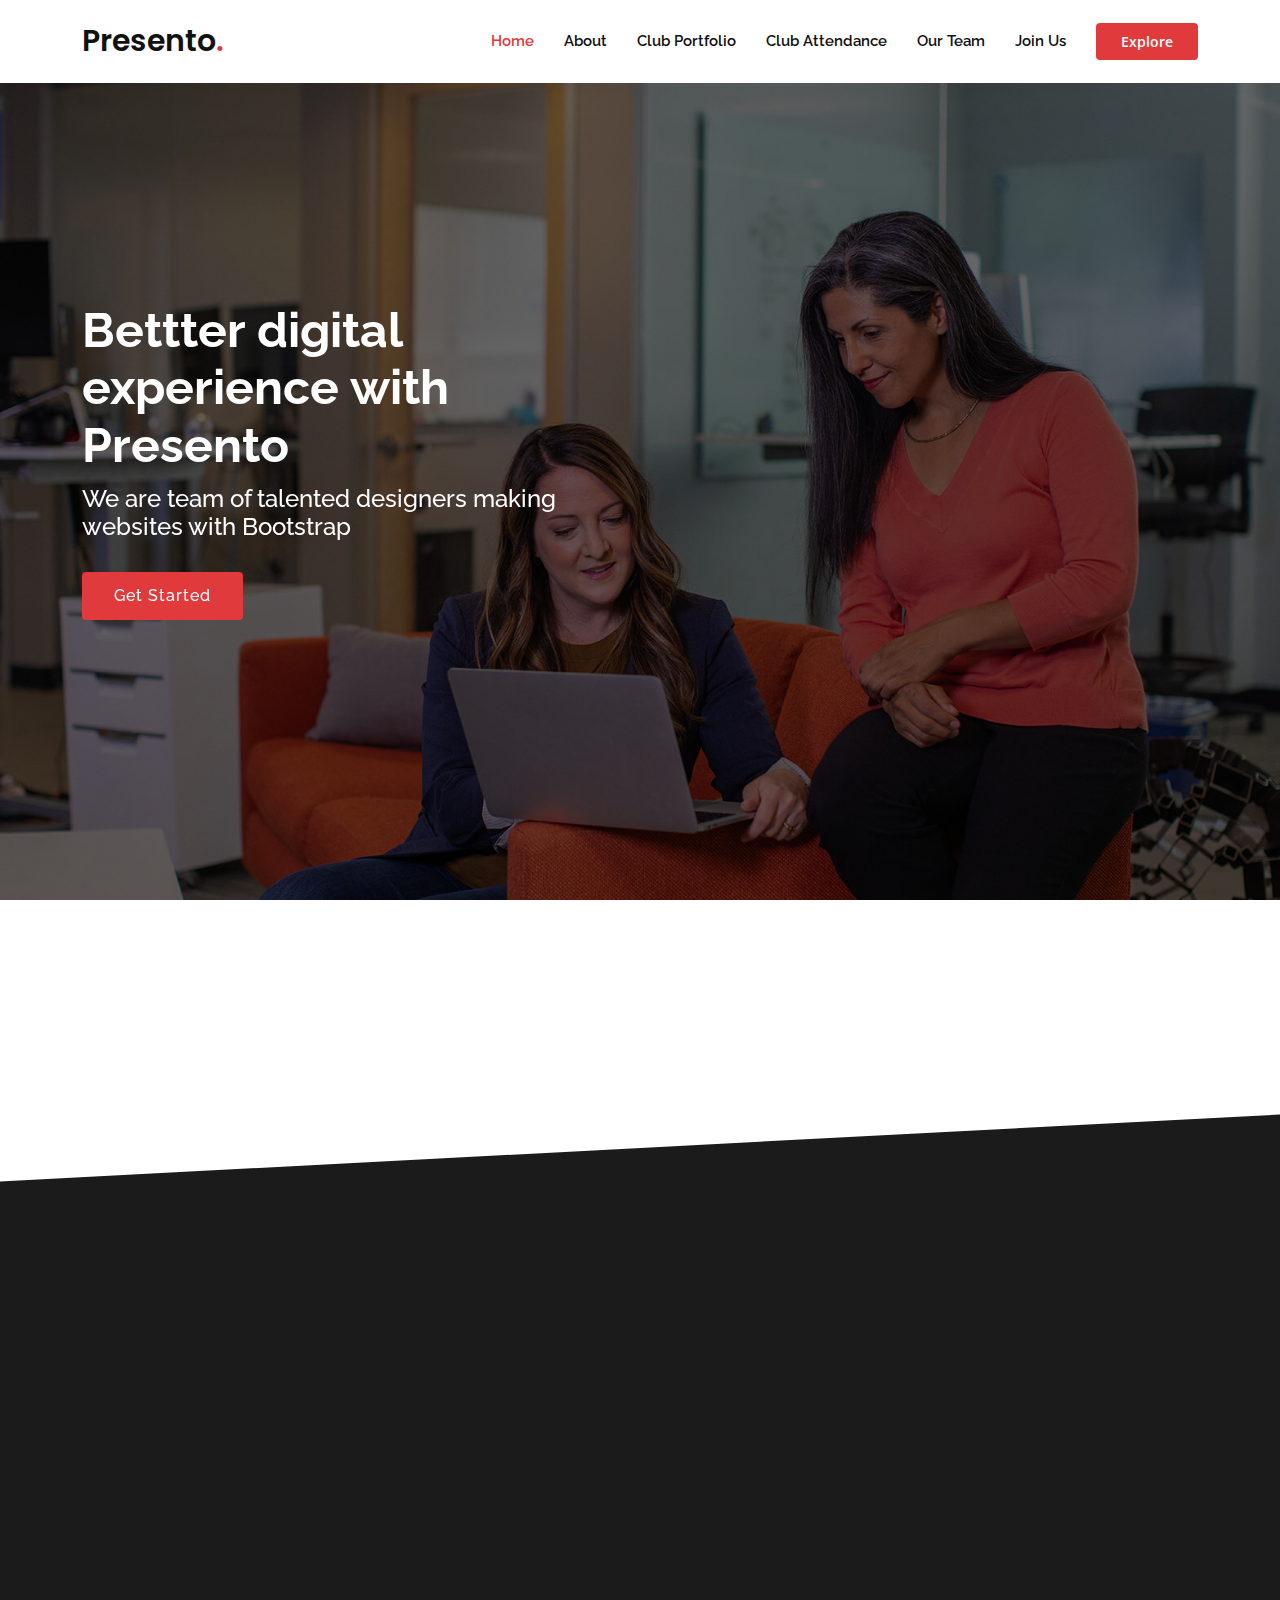
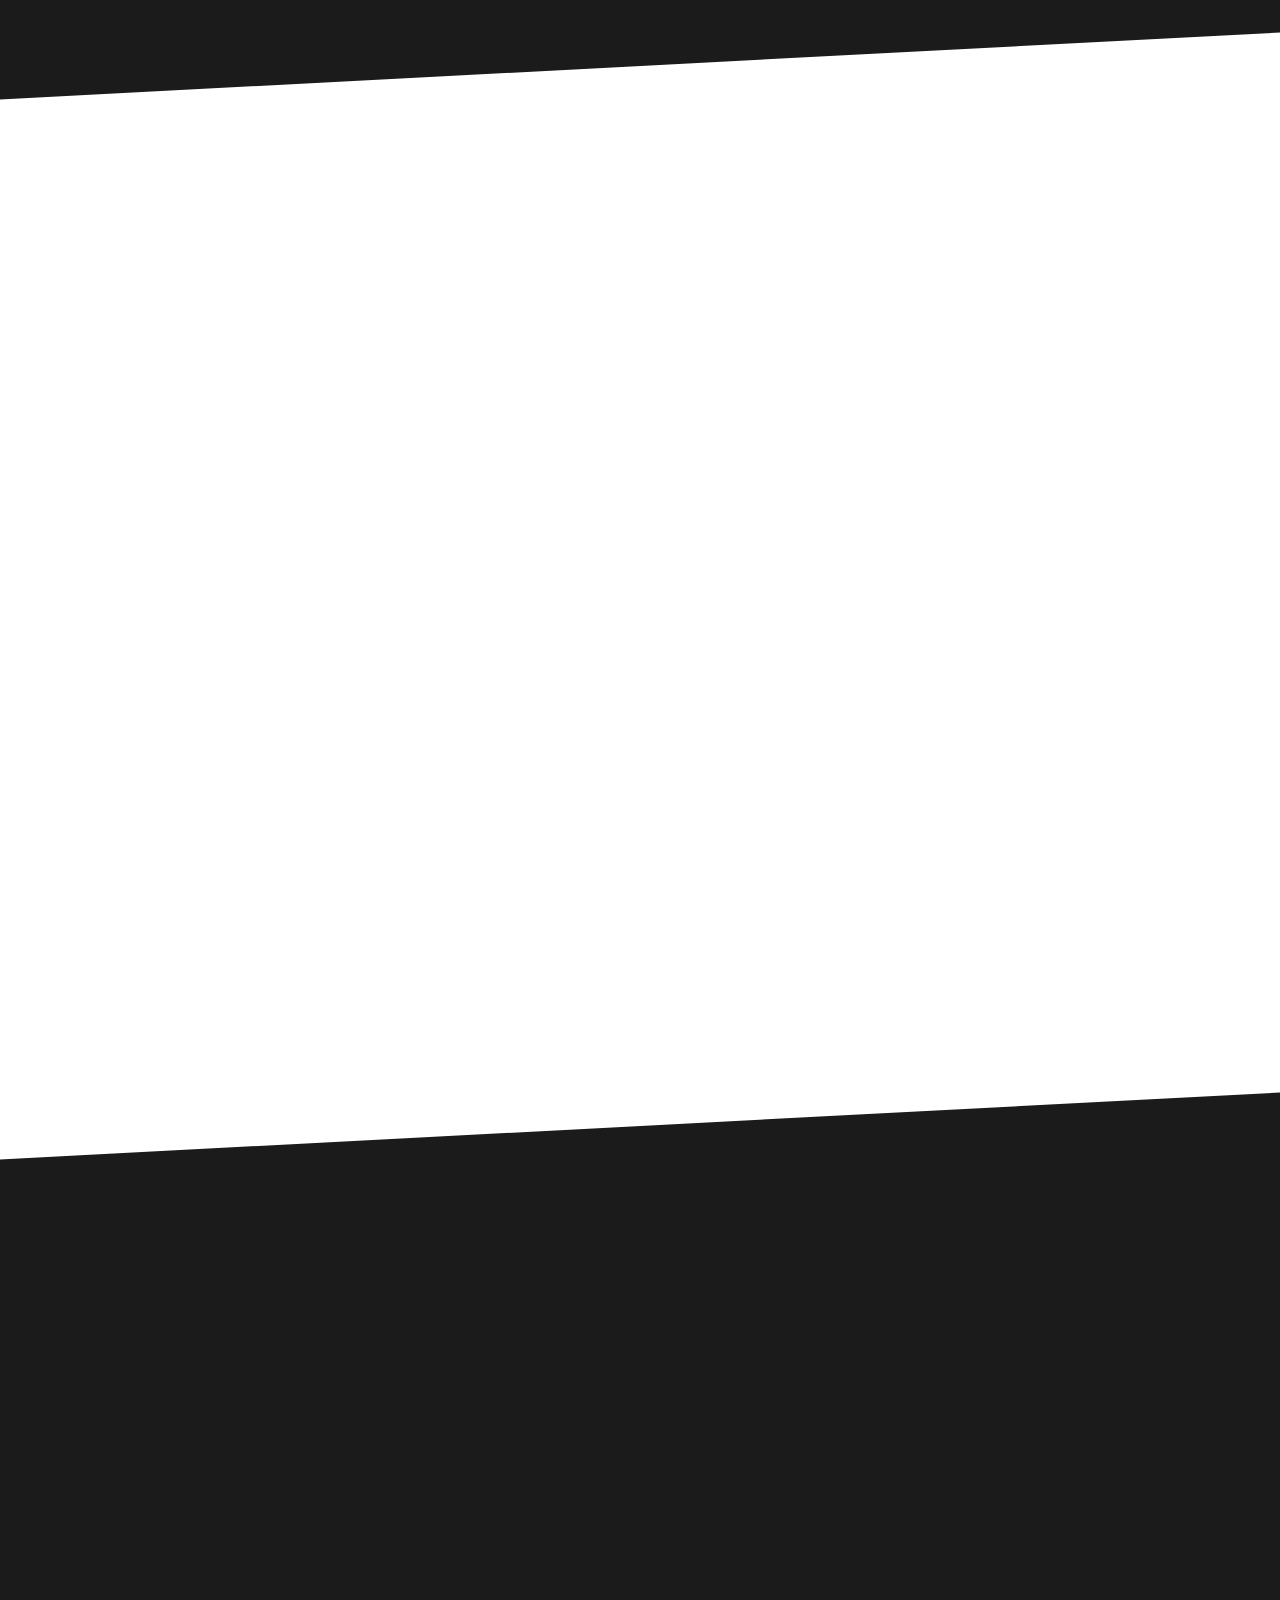
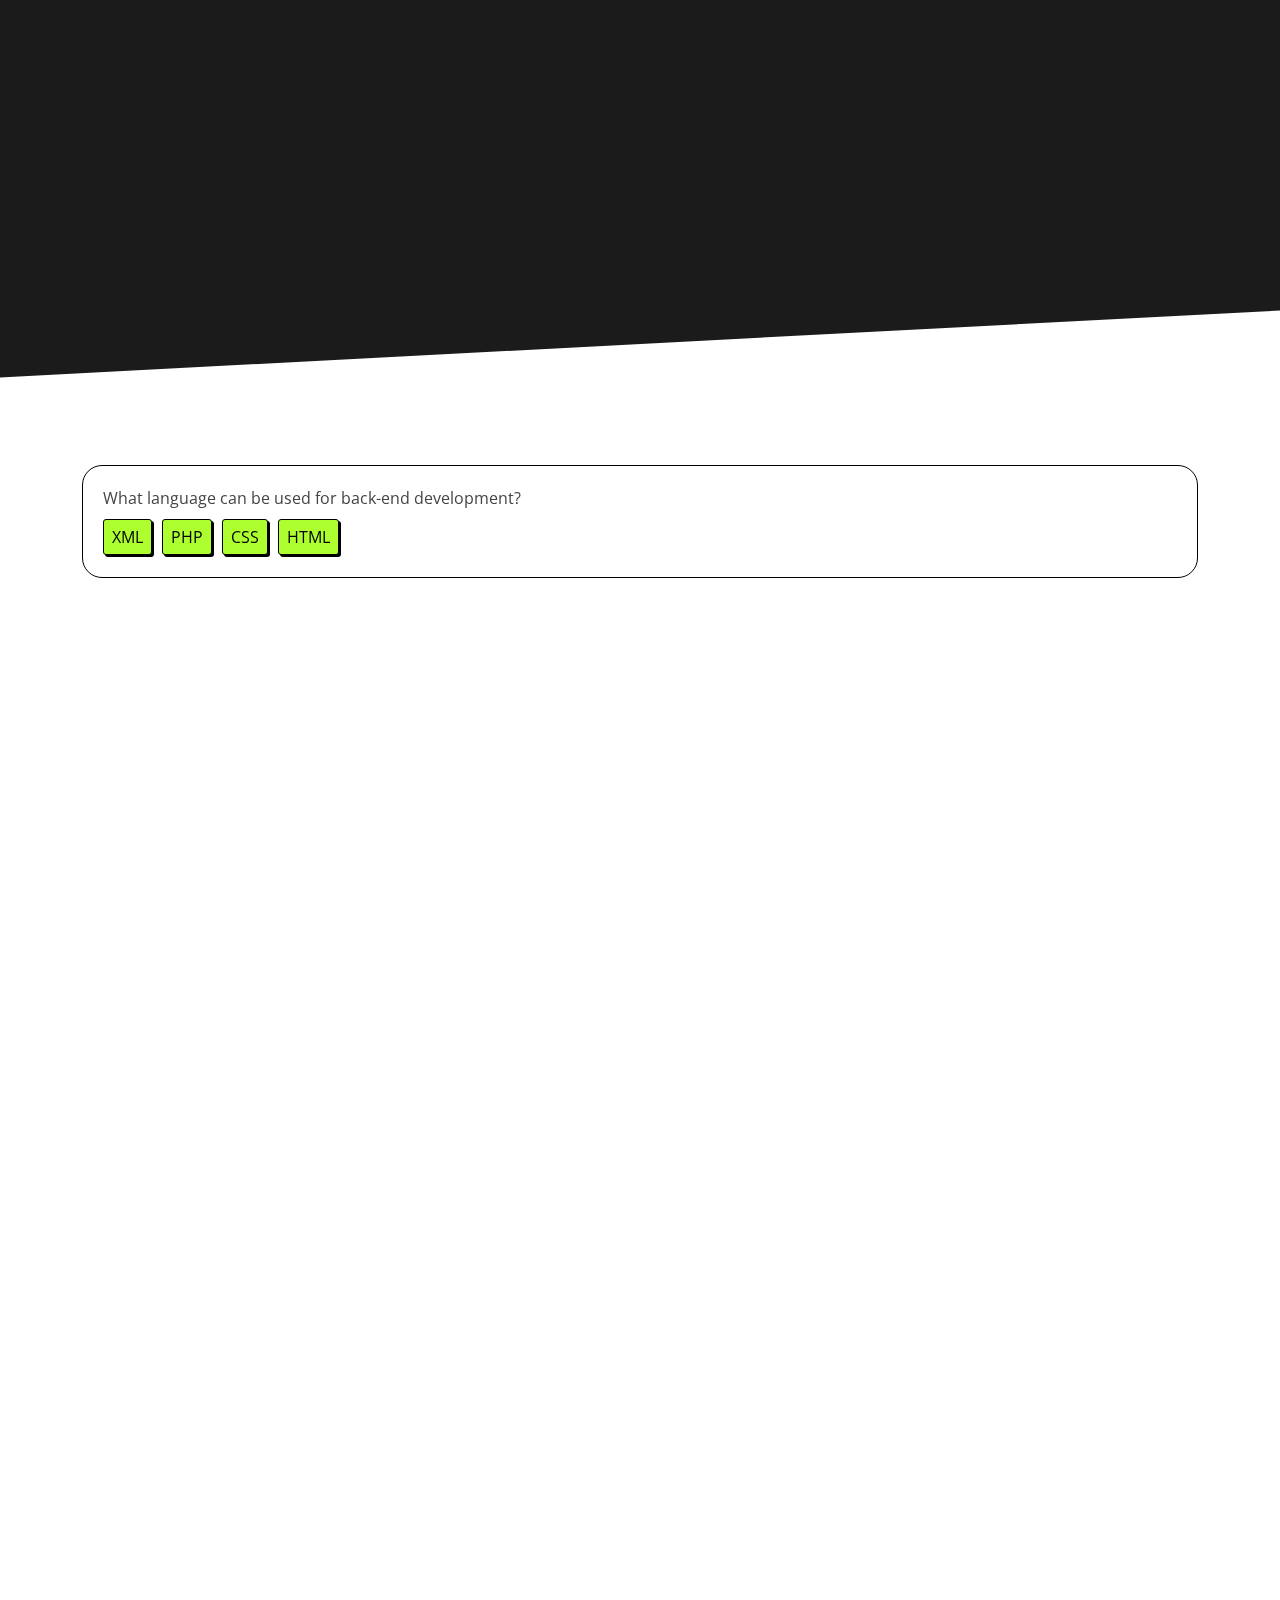
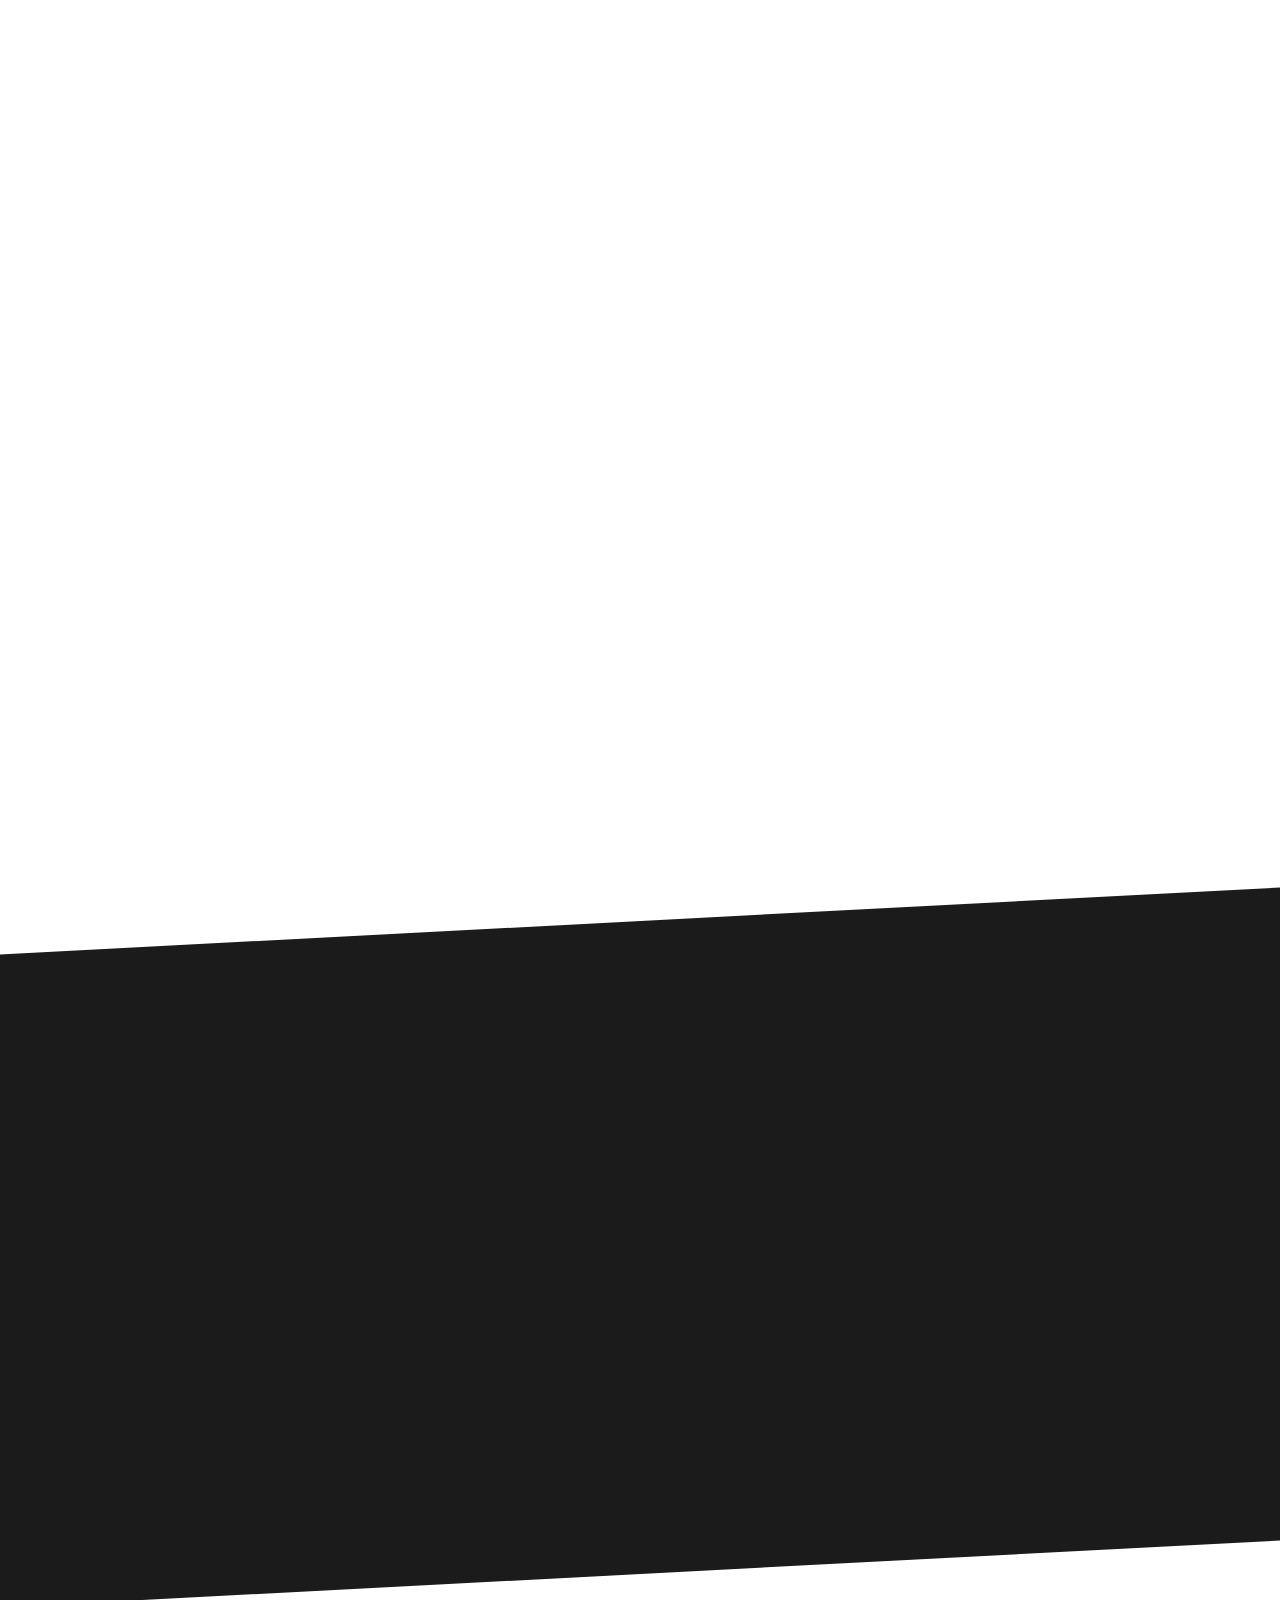
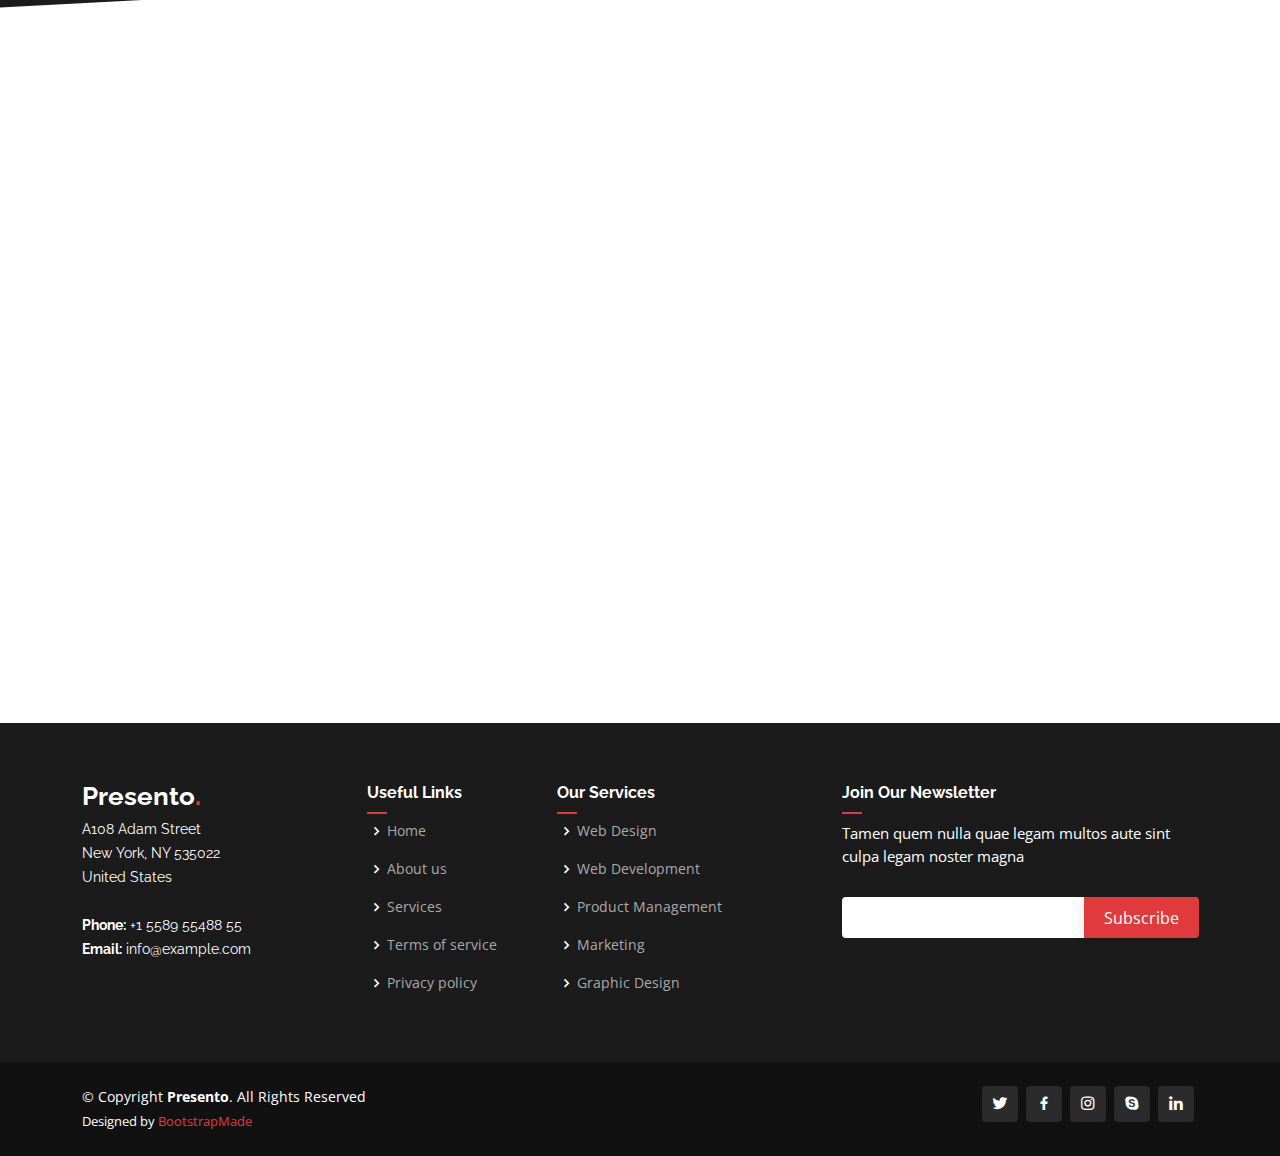
==== commit f6ab1d8f: "Add some styling to the quiz" ====
--- a/index.html
+++ b/index.html
@@ -383,8 +383,8 @@
     <section id="quiz" class="quiz">
       <div class="container">
         <div class="quiz_box">
-          <div id="quiz_question"></div>
-          <div id="quiz_answers"></div>
+          <div id="quiz_question" class="quiz_question"></div>
+          <div id="quiz_answers" class="quiz_answers"></div>
         </div>
       </div>
     </section>
--- a/assets/css/style.css
+++ b/assets/css/style.css
@@ -713,6 +713,28 @@
 /* Quiz */
 .quiz_box {
   border: 1px solid black;
+  padding: 20px;
+  border-radius: 20px;
+}
+
+.quiz_answers {
+  display: flex;
+  margin-top: 7px;
+}
+
+.quiz_answer_button {
+  padding: 5px 8px;
+  margin: 2px 10px 2px 0;
+  border-radius: 3px;
+  background-color: greenyellow;
+  border: 1px solid black;
+  box-shadow: 2px 2px black;
+}
+
+.quiz_answer_button:hover {
+  background-color: orange;
+  margin: 4px 8px 0px 2px;
+  box-shadow: none;
 }
 
 /*--------------------------------------------------------------
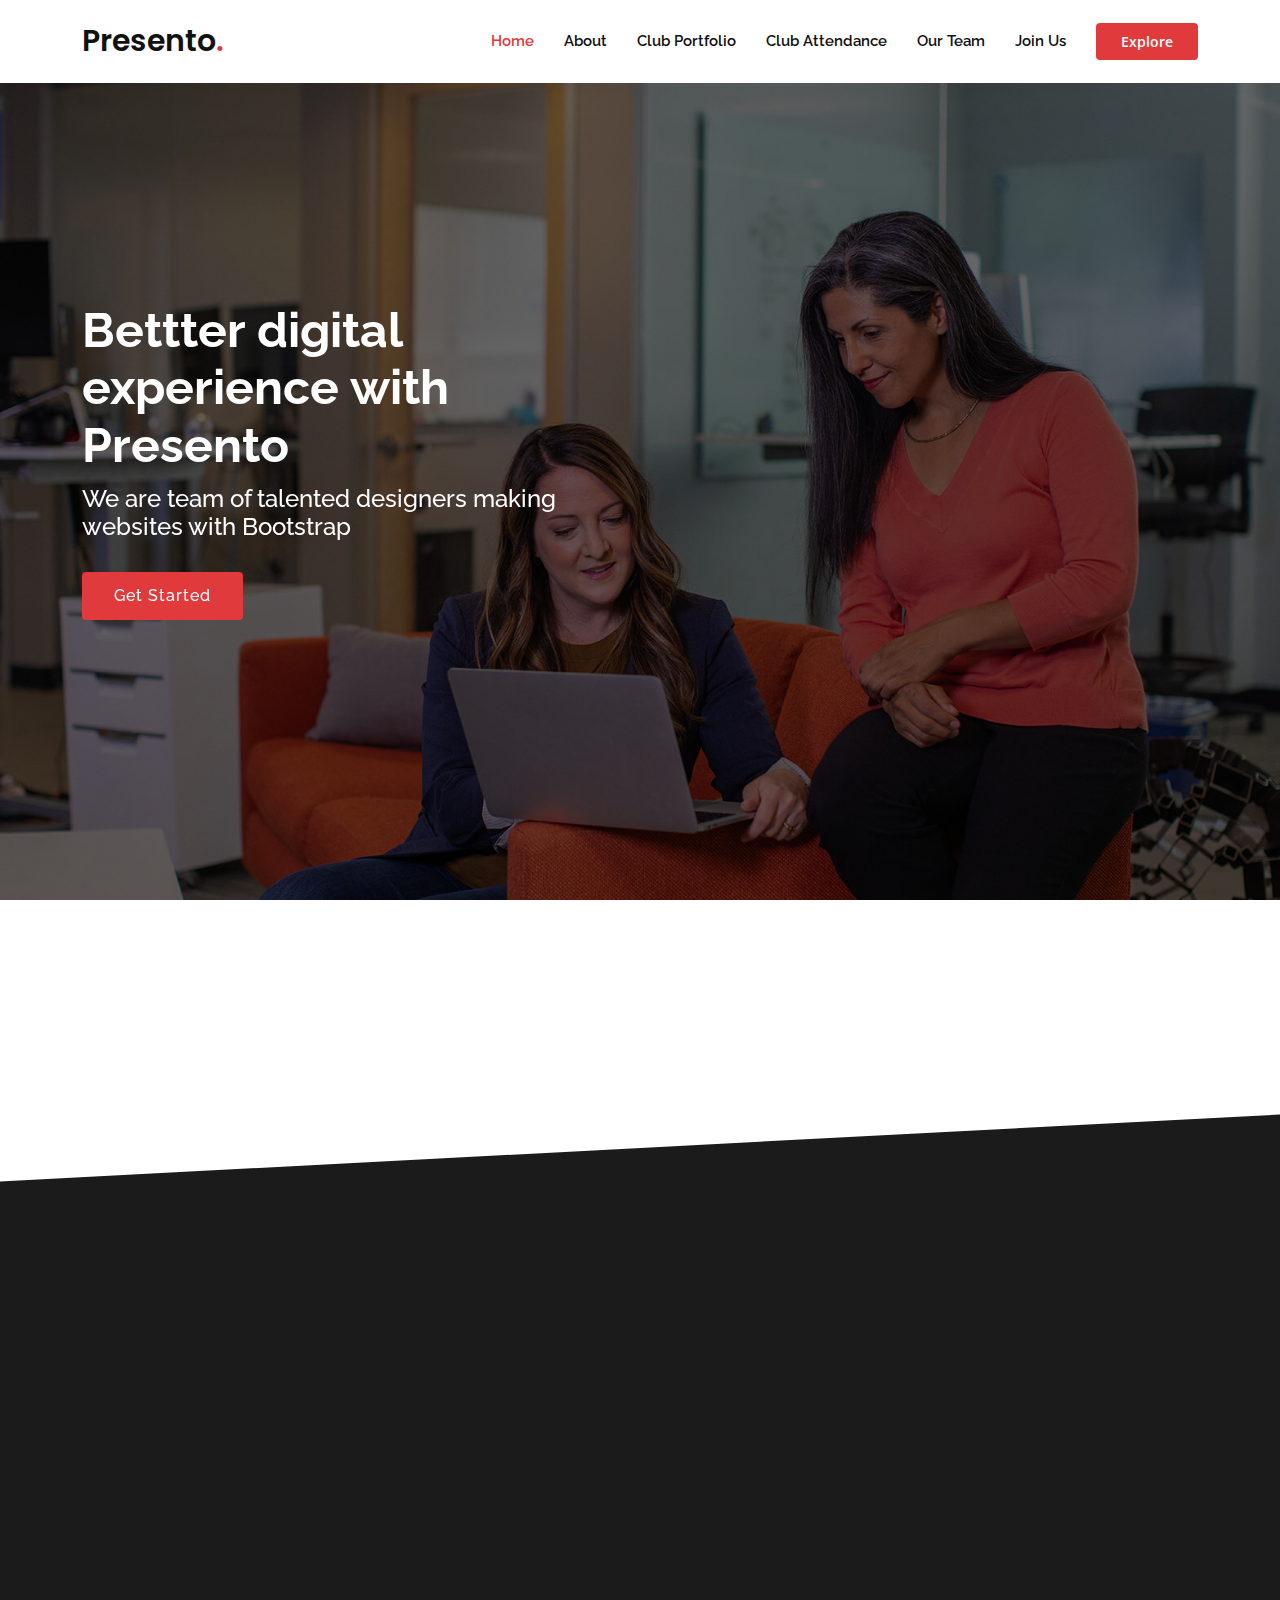
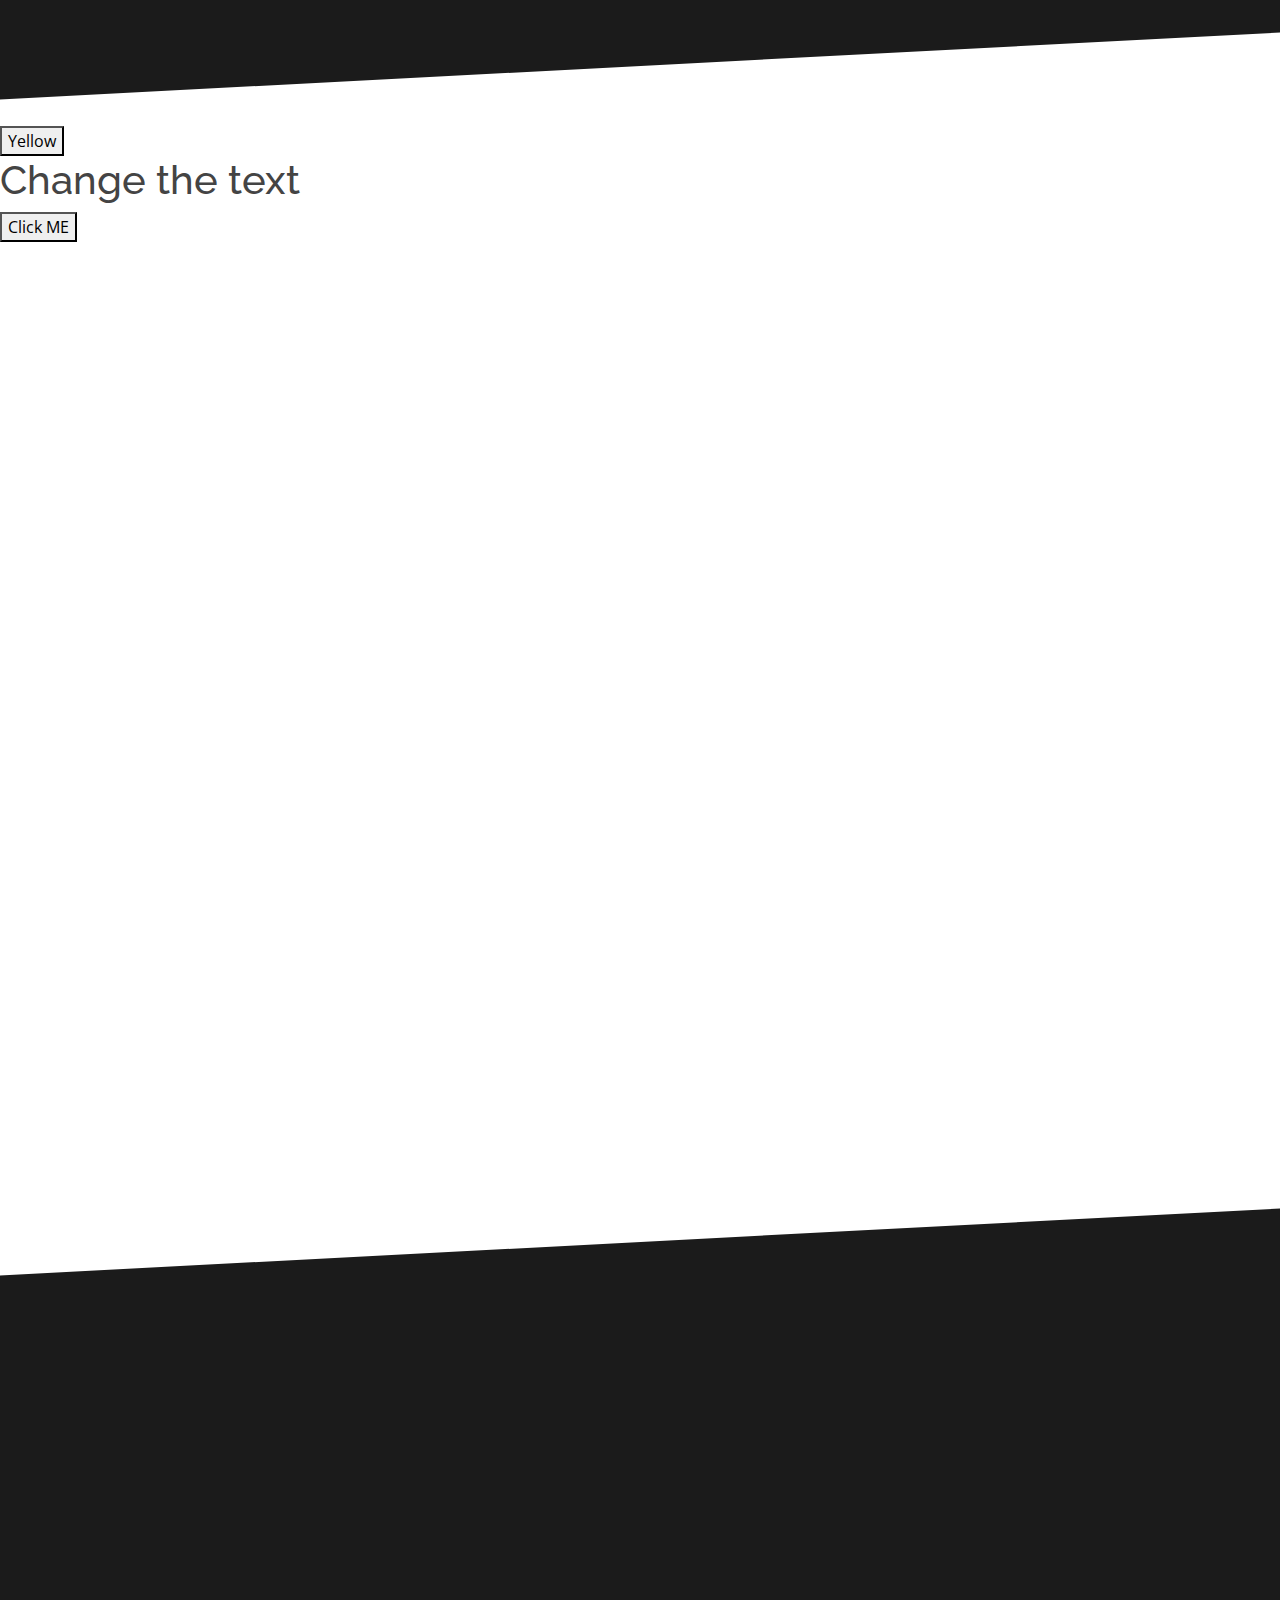
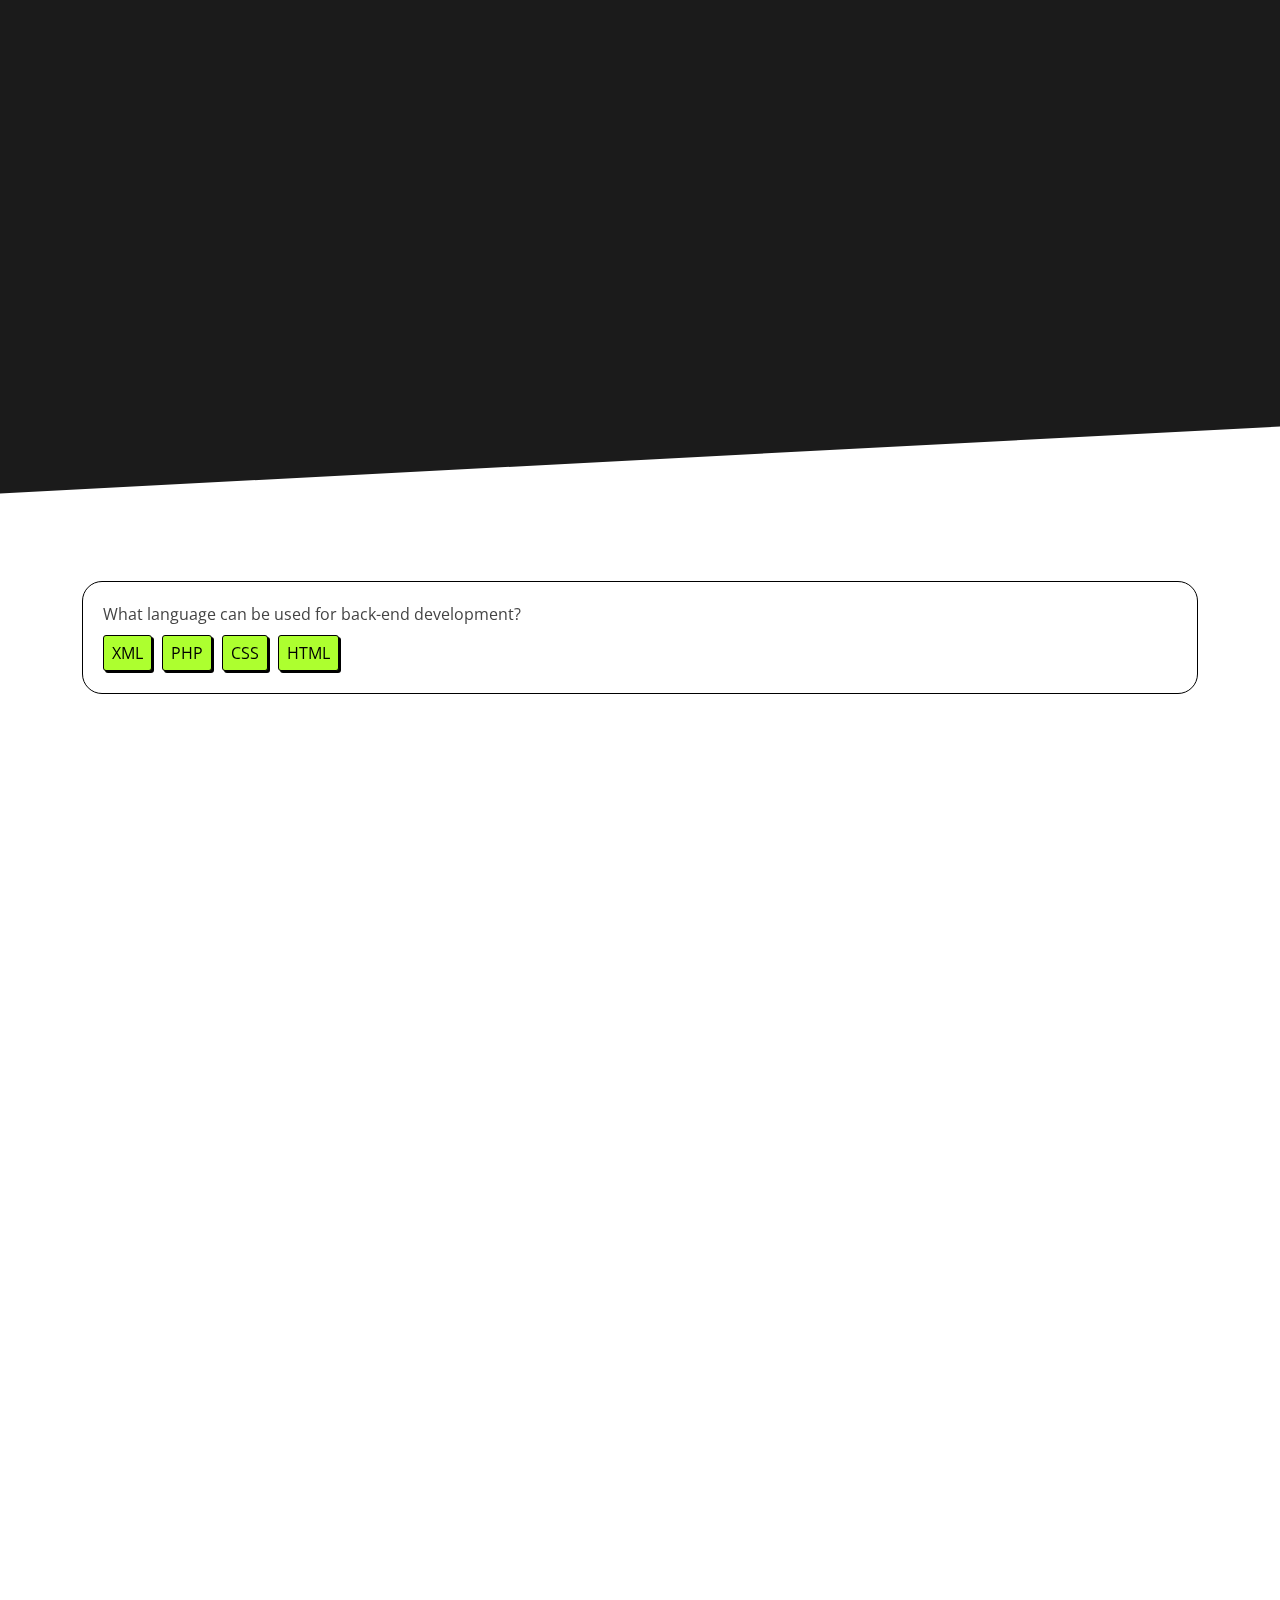
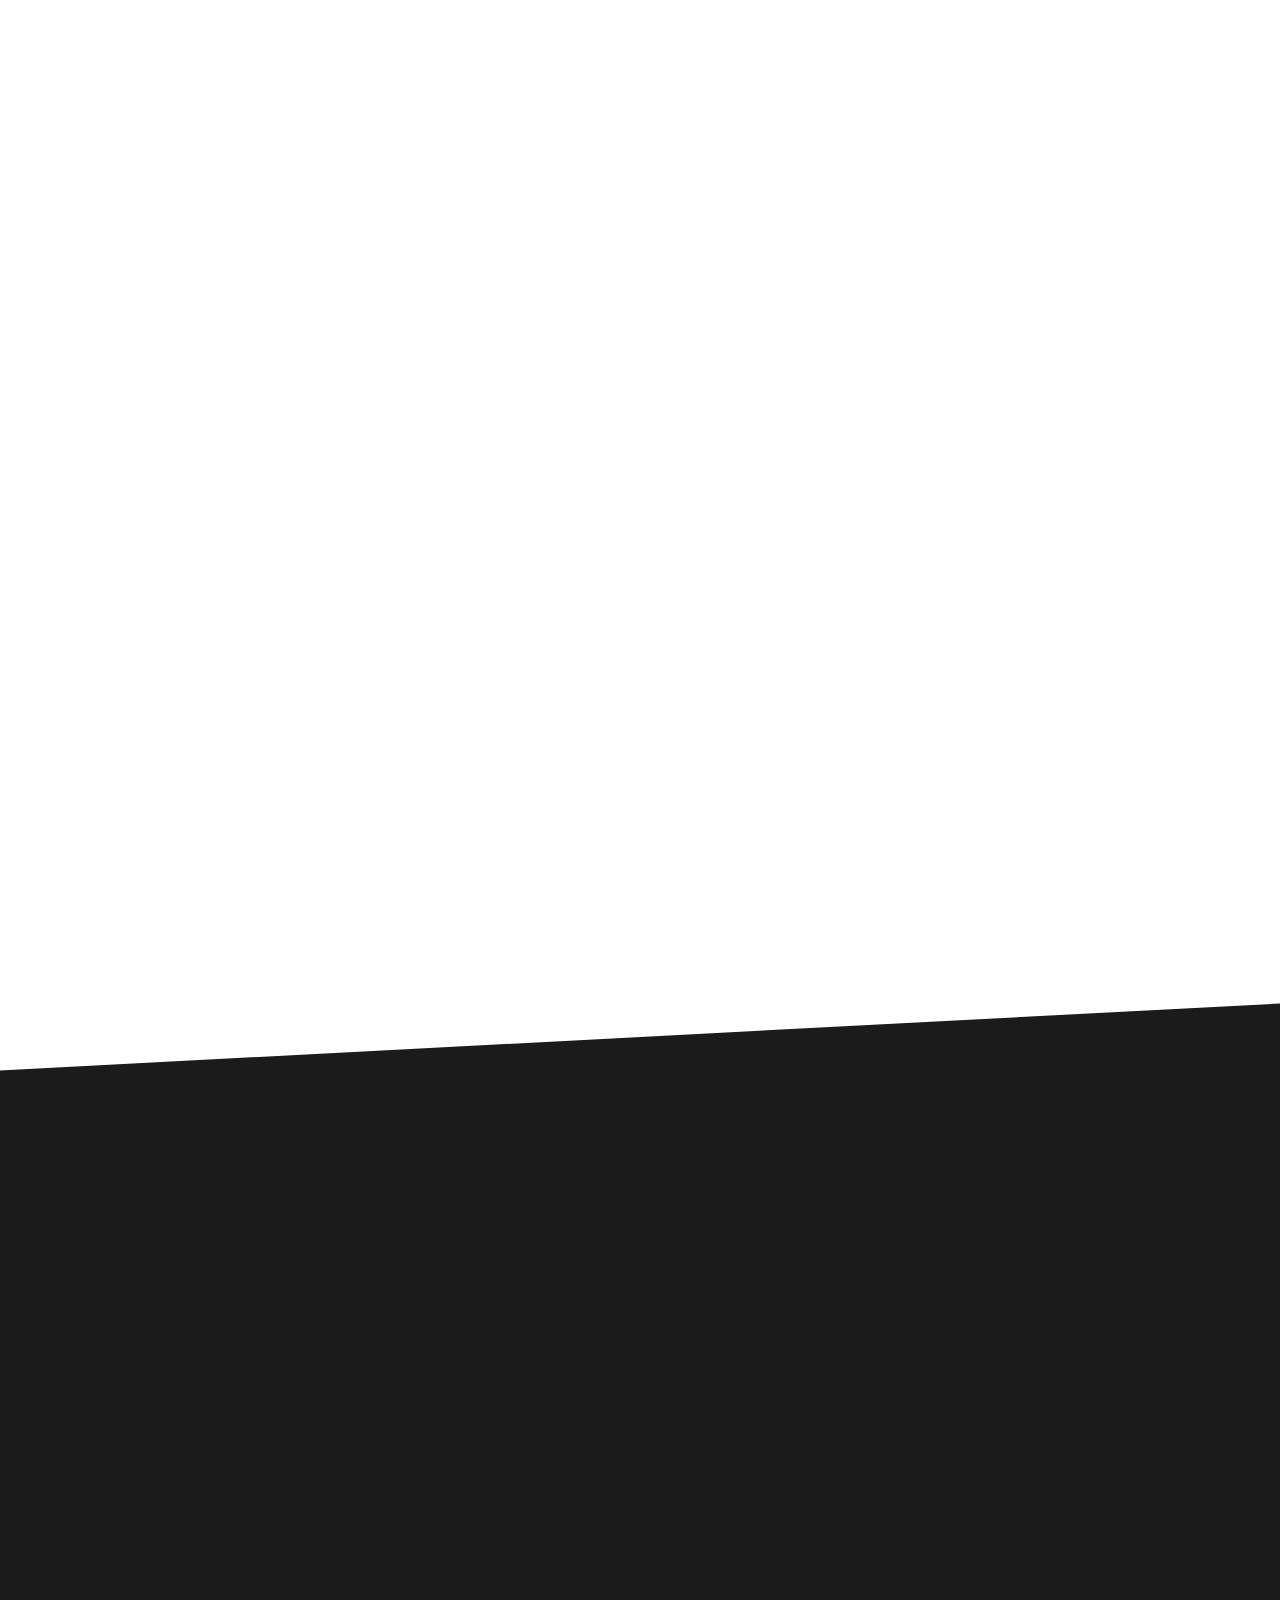
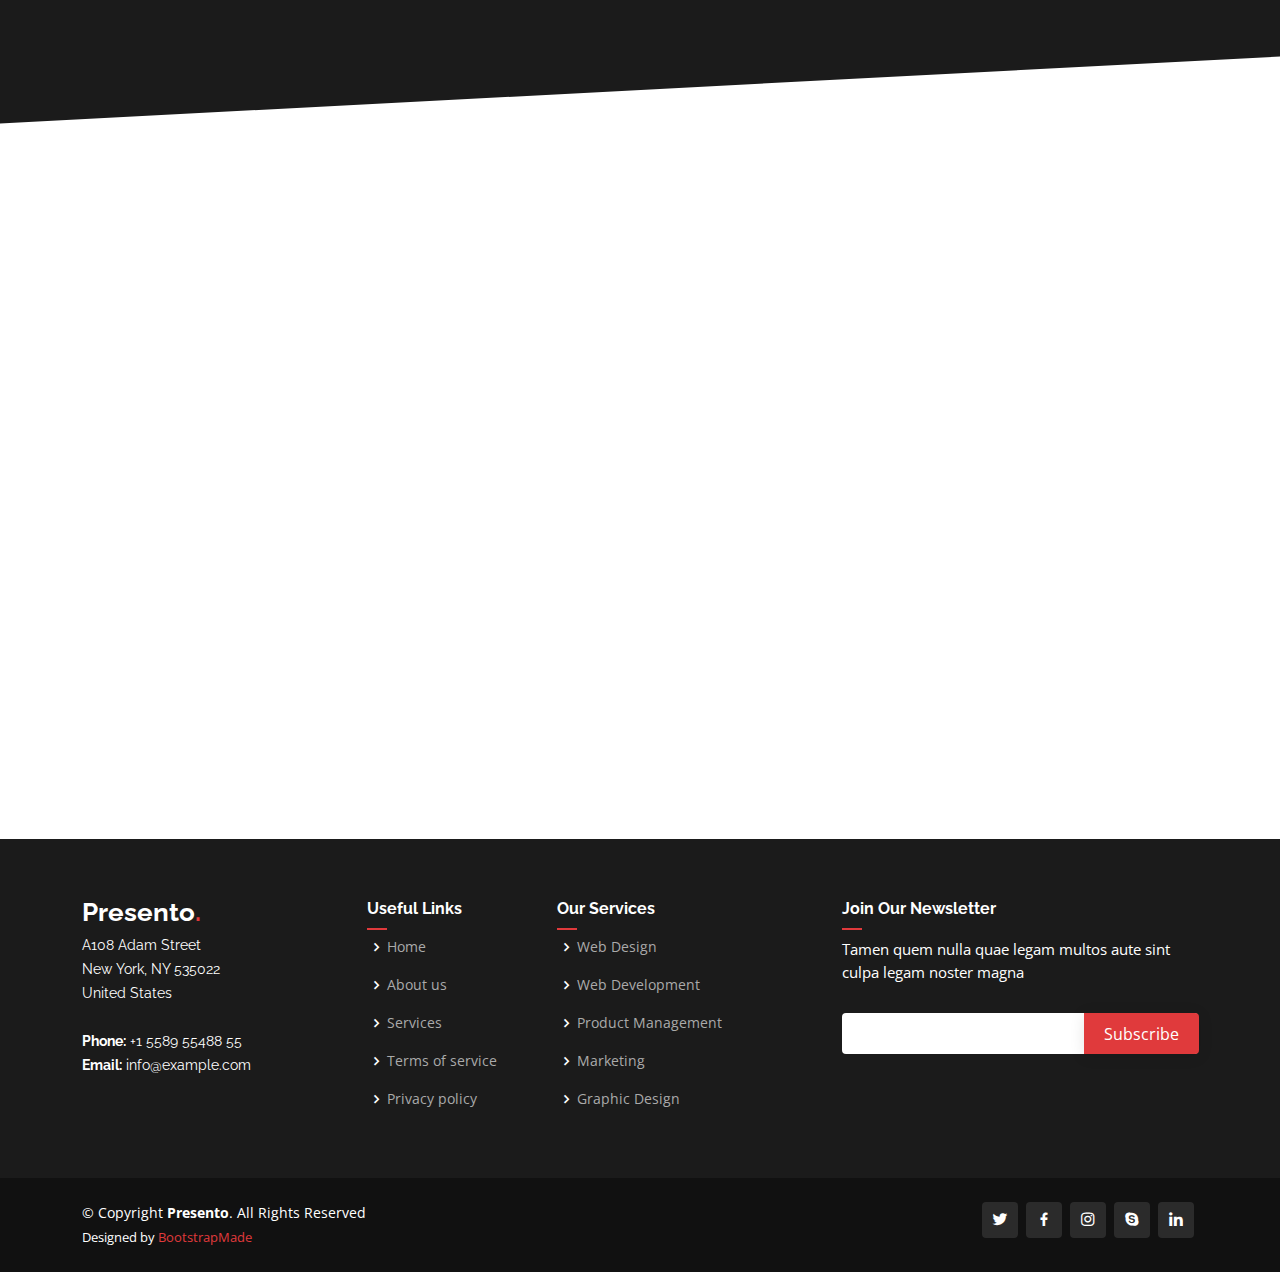
==== commit d6bddb2a: "working on the portfolio" ====
--- a/index.html
+++ b/index.html
@@ -51,7 +51,7 @@
           <li><a class="nav-link scrollto" href="#about">About</a></li>
           <li><a class="nav-link scrollto" href="#services">Club Portfolio</a></li>
           <li><a class="nav-link scrollto " href="#portfolio">Club Attendance</a></li>
-          <li><a class="nav-link scrollto" href="#team">Our Team</a></li>
+          <li><a class="nav-link scrollto" href="team.html">Our Team</a></li>
           <li><a class="nav-link scrollto">Join Us</a></li>
         <i class="bi bi-list mobile-nav-toggle"></i>
       </nav><!-- .navbar -->
@@ -144,6 +144,10 @@
 
       </div>
     </section><!-- End About Section -->
+
+      <button id="another_button">Yellow</button>
+      <h1 id="a_tag">Change the text</h1>
+      <button id="a_button" onclick="clickme()">Click ME</button> 
 
     <!-- ======= Counts Section ======= -->
     <section id="counts" class="counts">
@@ -957,13 +961,8 @@
   <script>
     next_quiz_question(
       document.getElementById("quiz_question"),
-      document.getElementById("quiz_answers"), 
-      [ {"question": "What language can be used for back-end development?", "correct_answer": 1, "answers": ["XML", "PHP", "CSS", "HTML"]},
-        {"question": "What language is used specify the content to display on a webpage?", "correct_answer": 0, "answers": ["HTML", "Java", "Python", "XML"]},
-        {"question": "When was the World Wide Web inventented?", "correct_answer": 2, "answers": ["1999", "2000", "1989", "1963"]},
-        {"question": "What language is used to style websites?", "correct_answer": 3, "answers": ["C++", "JavaScript", "XML", "CSS"]},
-        {"question": "What percentage of websites are used on mobile devices?", "correct_answer": 0, "answers": ["2/3", "1/4", "3/4", "1/2"]}
-      ], 0, undefined, undefined)
+      document.getElementById("quiz_answers"),
+      [], 0, undefined, undefined, "W3sicXVlc3Rpb24iOiAiV2hhdCBsYW5ndWFnZSBjYW4gYmUgdXNlZCBmb3IgYmFjay1lbmQgZGV2ZWxvcG1lbnQ/[base64]/IiwgImNvcnJlY3RfYW5zd2VyIjogMiwgImFuc3dlcnMiOiBbIjE5OTkiLCAiMjAwMCIsICIxOTg5IiwgIjE5NjMiXX0seyJxdWVzdGlvbiI6ICJXaGF0IGxhbmd1YWdlIGlzIHVzZWQgdG8gc3R5bGUgd2Vic2l0ZXM/IiwgImNvcnJlY3RfYW5zd2VyIjogMywgImFuc3dlcnMiOiBbIkMrKyIsICJKYXZhU2NyaXB0IiwgIlhNTCIsICJDU1MiXX0seyJxdWVzdGlvbiI6ICJXaGF0IHBlcmNlbnRhZ2Ugb2Ygd2Vic2l0ZXMgYXJlIHVzZWQgb24gbW9iaWxlIGRldmljZXM/IiwgImNvcnJlY3RfYW5zd2VyIjogMCwgImFuc3dlcnMiOiBbIjIvMyIsICIxLzQiLCAiMy80IiwgIjEvMiJdfV0g")
   </script>
 
 </body>
--- a/assets/css/style.css
+++ b/assets/css/style.css
@@ -94,7 +94,17 @@
 #header .logo img {
   max-height: 40px;
 }
-
+.a_box {
+  width: 27%;
+  padding: 2%;
+  text-align: center;
+}
+.sl {
+  margin-left: 7%;
+}
+.socials_links {
+  display: flex;
+}
 /*--------------------------------------------------------------
 # Get Startet Button
 --------------------------------------------------------------*/
@@ -720,6 +730,12 @@
 .quiz_answers {
   display: flex;
   margin-top: 7px;
+}
+
+@media (max-width: 500px) {
+  .quiz_answers {
+    display: grid;
+  }
 }
 
 .quiz_answer_button {
